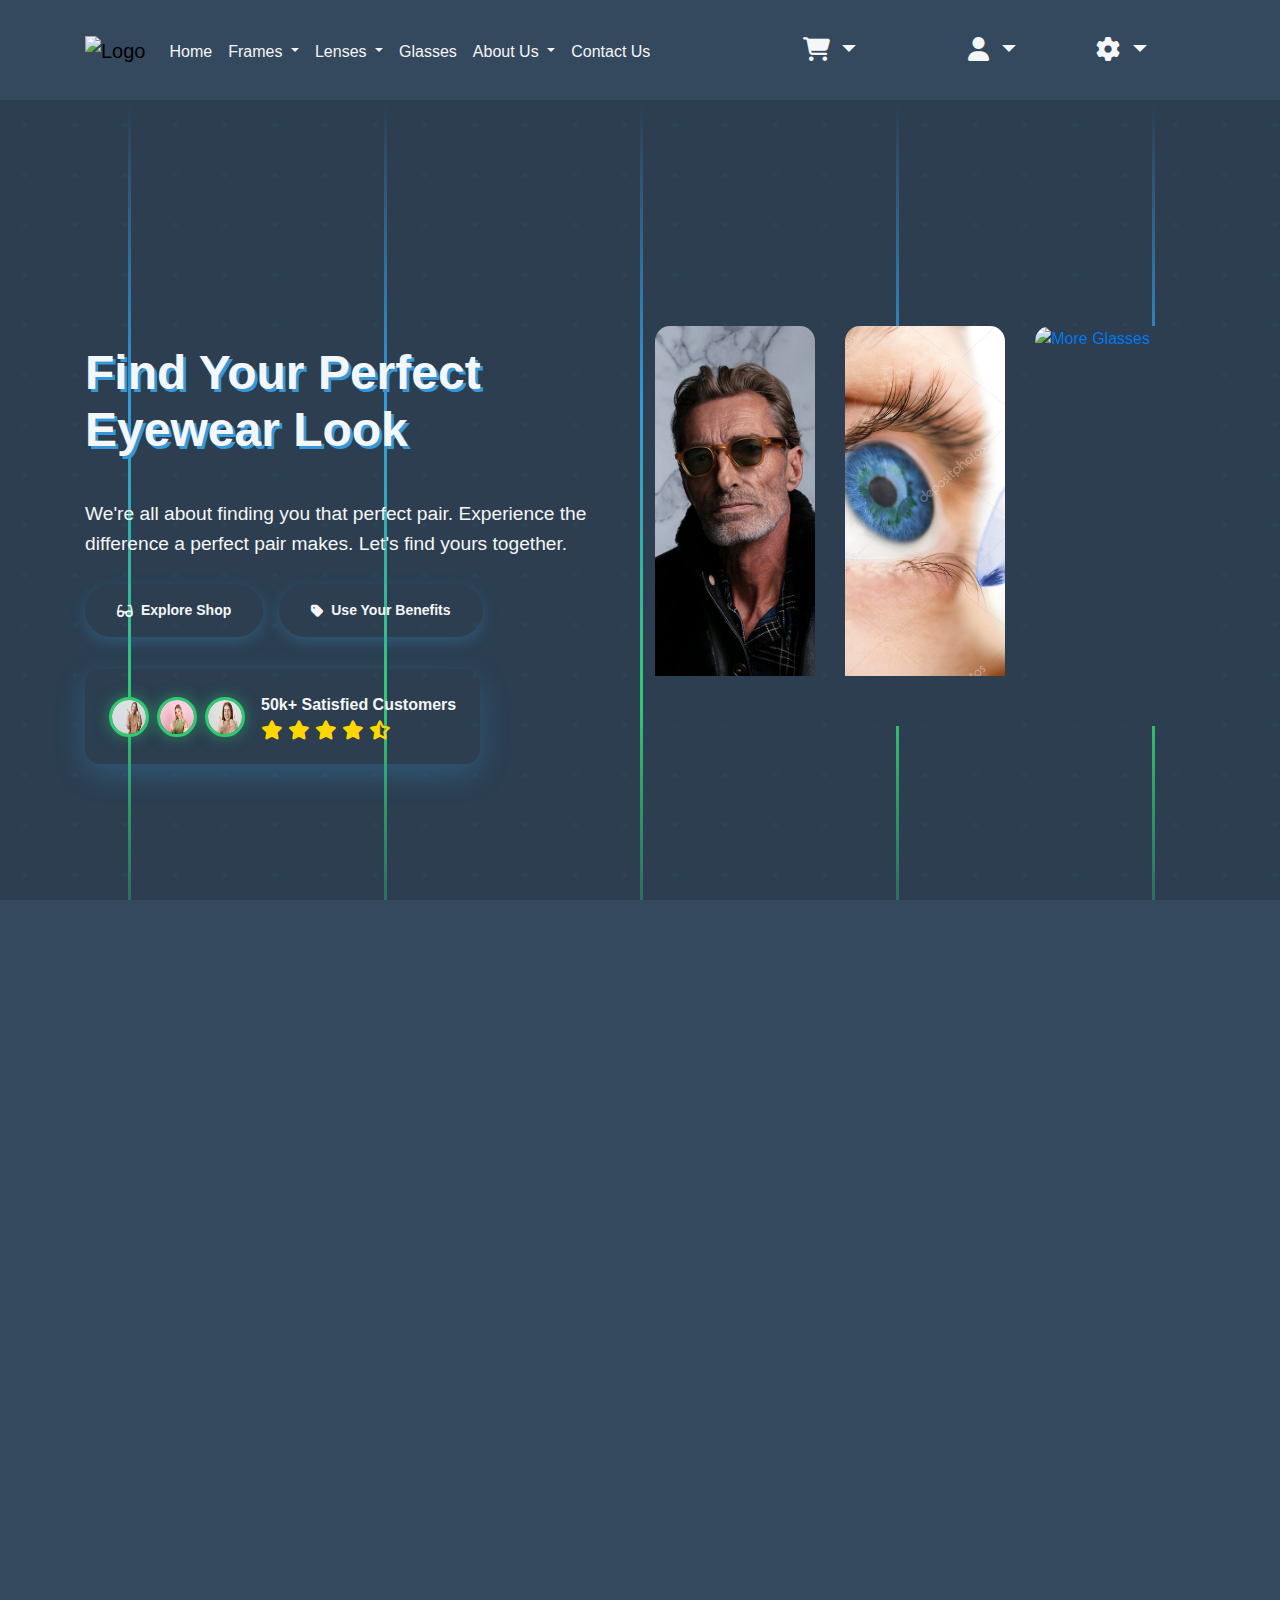
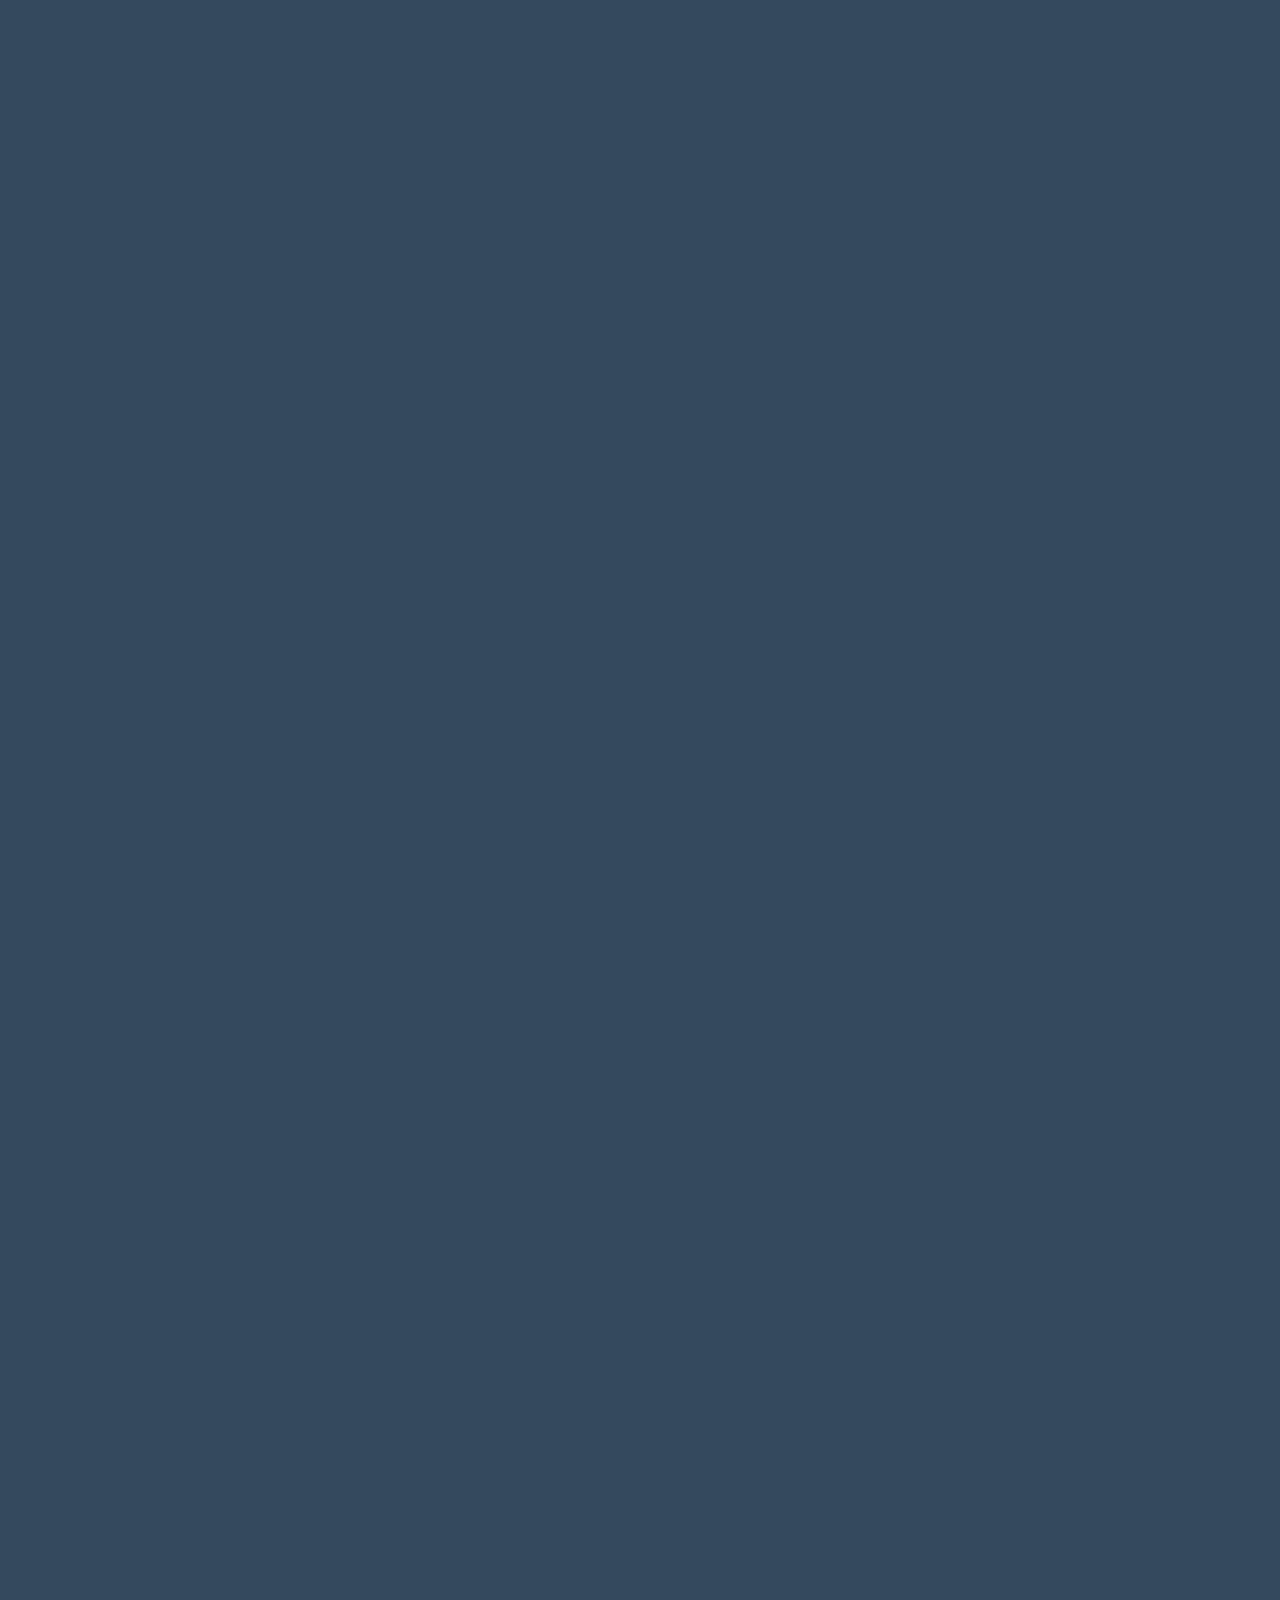
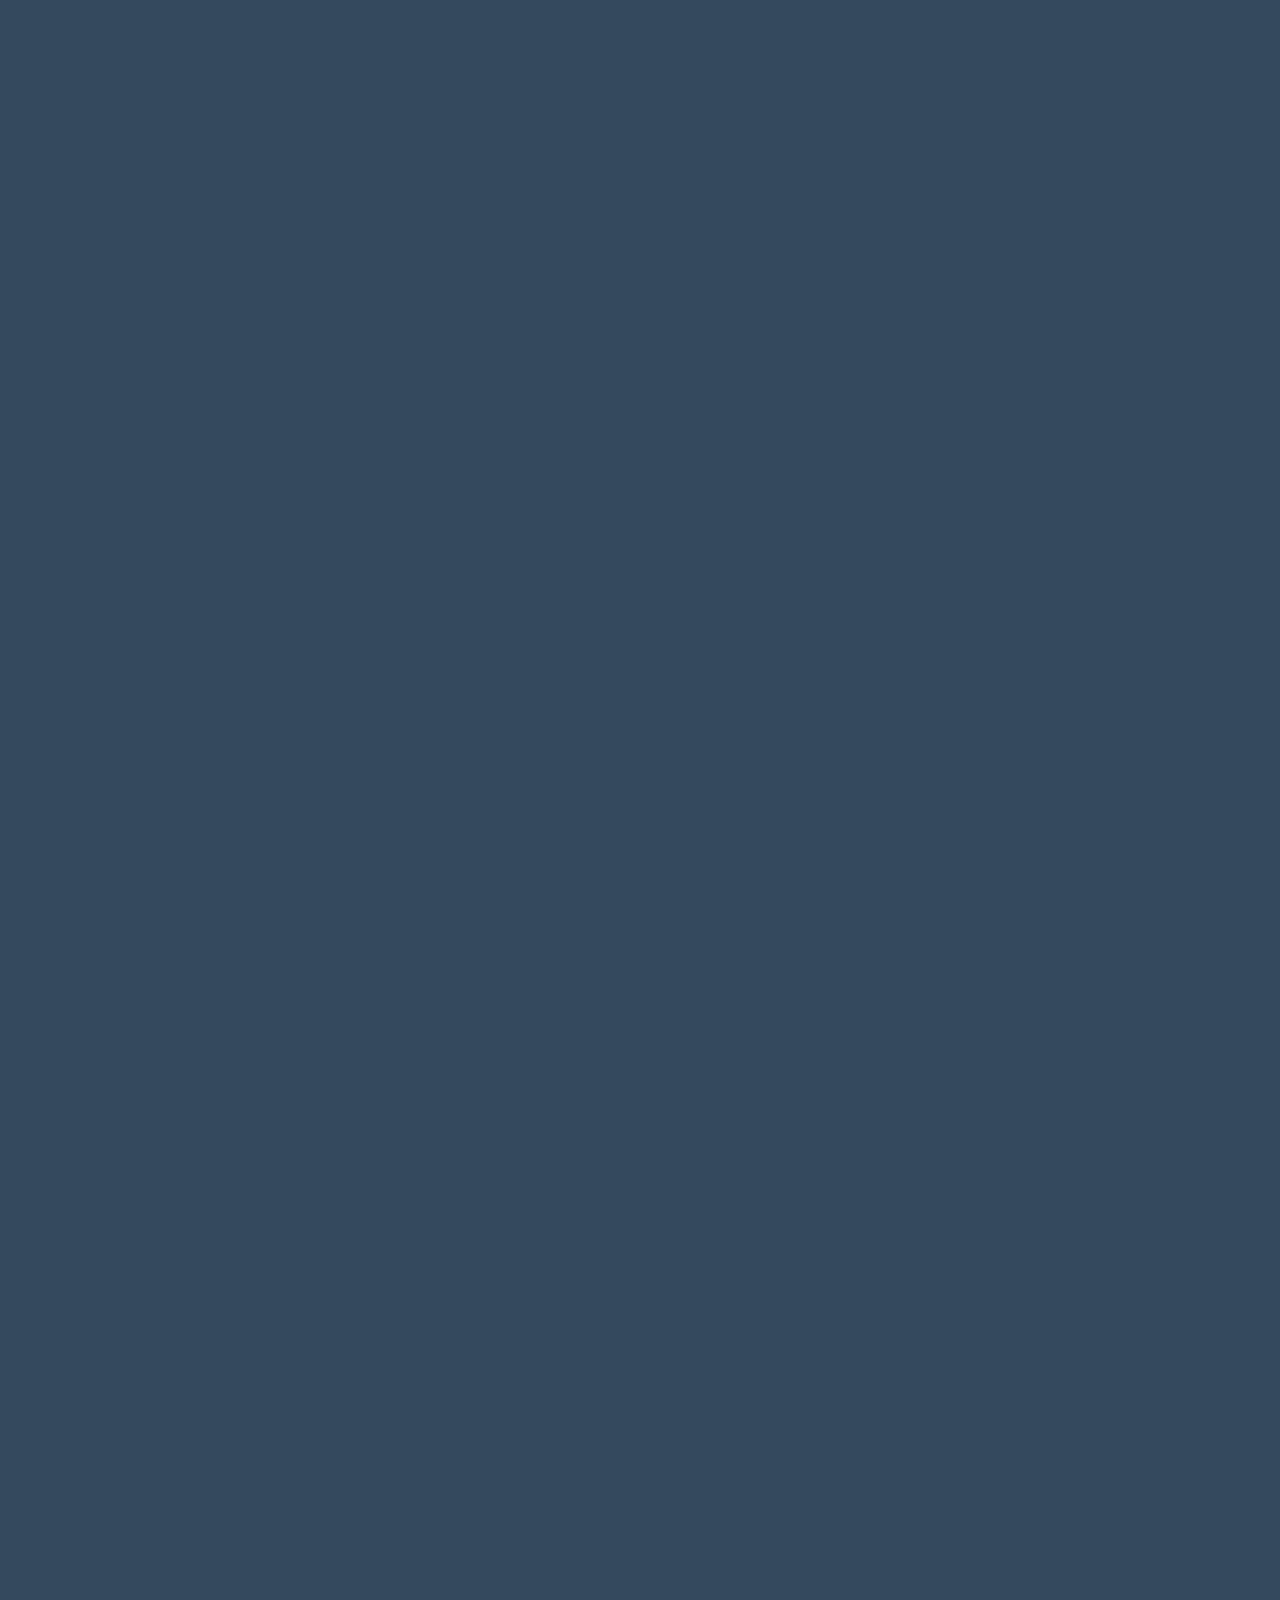
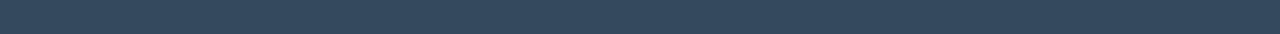
==== HTML/index.html @ aa6a9bc0 "done" ====
<!DOCTYPE html>
<html lang="en">
<head>
    <meta charset="UTF-8">
    <meta name="viewport" content="width=device-width, initial-scale=1.0">
    <title>EyeSonic</title>
    <link rel="shortcut icon" href="/../images/logo2.png" type="image/x-icon">
    <link rel="stylesheet" href="https://cdn.jsdelivr.net/npm/bootstrap@5.3.3/dist/css/bootstrap.min.css">
    <link rel="stylesheet" href="https://cdnjs.cloudflare.com/ajax/libs/font-awesome/6.7.2/css/all.min.css">
    <link rel="stylesheet" href="https://cdn.jsdelivr.net/npm/bootstrap@4.6.2/dist/css/bootstrap.min.css">
   <link rel="stylesheet" href="https://cdn.jsdelivr.net/npm/locomotive-scroll@3.5.4/dist/locomotive-scroll.css">
    <link rel="stylesheet" href="../css/style.css">
</head>
<body>
    <div id="main">
    <nav class="navbar navbar-expand-lg" id="hero">
        <div class="container">
            <button class="navbar-toggler" type="button" data-bs-toggle="collapse" data-bs-target="#navbarSupportedContent" aria-controls="navbarSupportedContent" aria-expanded="false" aria-label="Toggle navigation">
                <span class="navbar-toggler-icon"></span>
            </button>
            <div class="collapse navbar-collapse" id="navbarSupportedContent">
                <a class="navbar-brand" href="#"><img src="../images/Brand-Logos/logo2.png" width="100px" height="60px" alt="Logo"></a>
                <ul class="navbar-nav me-auto mb-2 mb-lg-0">
                    <li class="nav-item">
                        <a class="nav-link" href="#hero">Home</a>
                    </li>
                    <li class="nav-item dropdown">
                      <a class="nav-link dropdown-toggle" href="#Frames" role="button" aria-expanded="false">
                        Frames
                      </a>
                      <ul class="dropdown-menu">
                          <li><a class="dropdown-item" href="#Frames" id="f1">MOSCOT</a></li>
                          <li><a class="dropdown-item" href="#Frames" id="f2">Barton Perreira</a></li>
                          <li><a class="dropdown-item" href="#Frames" id="f3">Jacques Marie Mage</a></li>
                          <li><a class="dropdown-item" href="#Frames" id="f4">RAY BAN</a></li>
                      </ul>
                  </li>
                    <li class="nav-item dropdown">
                        <a class="nav-link dropdown-toggle" href="#Lenses" role="button" aria-expanded="false">
                          Lenses
                        </a>
                        <ul class="dropdown-menu">
                            <li><a class="dropdown-item" href="#Lenses" id="l1">Menicon</a></li>
                            <li><a class="dropdown-item" href="#Lenses" id="l2">FreshLook</a></li>
                            <li><a class="dropdown-item" href="#Lenses" id="l3">BellaLens</a></li>
                            <li><a class="dropdown-item" href="#Lenses" id="l4">ACUVUE</a></li>
                        </ul>
                    </li>
                    <li class="nav-item">
                        <a class="nav-link" href="#Glasses">Glasses</a>
                    </li>
                    <li class="nav-item dropdown">
                        <a class="nav-link dropdown-toggle" href="#about-section" role="button" aria-expanded="false">
                            About Us
                        </a>
                        <ul class="dropdown-menu">
                            <li><a class="dropdown-item" href="#contact-section">Location</a></li>
                            <li><hr class="dropdown-divider"></li>
                            <li><a class="dropdown-item" href="#Glasses">Store</a></li>
                        </ul>
                    </li>
                    <li class="nav-item">
                        <a class="nav-link" href="#contact-section">Contact Us</a>
                    </li>
                </ul>
                <ul class="list-unstyled d-flex ms-auto me-2">
                    <li class="nav-item dropdown icon mx-4 mt-3">
                        <a class="nav-link dropdown-toggle" href="#" role="button" data-bs-toggle="dropdown" aria-expanded="false">
                            <span class="numbertext"></span>
                            <i class="fa-solid fa-cart-shopping"></i>
                        </a>
                        <ul class="dropdown-menu" id="cart">
                            <div class="row text-center top-text"><div class="col-1 extraclass"></div><button class="col-5 btn" id="Cartselectbtn">CART</button><button class="col-5 btn" id="listselectbtn">WISHLIST</button><div class="col-1 extraclass"></div>
                            <div id="carthide">
                                <p class="text-center text-muted fst-italic pt-5" id="default-cart">No Items In Cart</p>
                                <li class="list-group-item" id="patanhiyekiohai">
                                    <a class="dropdown-item text-dark d-flex align-items-center justify-content-between" href="#">
                                        <p>Img</p>
                                        <p>Name</p>
                                        <p>Qty</p>
                                    </a>
                                </li>
                                <li class="list-group-item" id="moscotcart1">
                                    <a class="dropdown-item text-dark d-flex align-items-center justify-content-between" href="#">
                                        <img src="../images/MOSCOT/bjorn-color-pine-pos-2_1800x.webp" class="resoo">
                                        <span class="px-3">BJORN</span>
                                        <span id="mqty1"></span>
                                    </a>
                                </li>
                                <li class="list-group-item" id="moscotcart2">
                                    <a class="dropdown-item text-dark d-flex align-items-center justify-content-between" href="#">
                                        <img src="../images/MOSCOT/dahven-color-olive-brown-pos-2_1800x.webp" class="resoo">
                                            <span class="px-3">DAHVEN</span>
                                            <span id="mqty2"></span>
                                    </a>
                                </li>                                
                                <li class="list-group-item" id="moscotcart3">
                                    <a class="dropdown-item text-dark d-flex align-items-center justify-content-between" href="#">
                                        <img src="../Images/MOSCOT/bjorn-color-pine-pos-2_1800x.webp" class="resoo">
                                        <span class="px-3">LEMTOSH</span>
                                        <span id="mqty3"></span>
                                    </a>
                                </li>
                                <li class="list-group-item" id="moscotcart4">
                                    <a class="dropdown-item text-dark d-flex align-items-center justify-content-between" href="#">
                                        <img src="../images/MOSCOT/shtarker-color-gold-pos-2_f9e71f38-10dd-4eb8-8e8f-c1ea09af3b53_1800x.webp" class="resoo">
                                        <span class="px-3">SHTARKER</span>
                                        <span id="mqty4"></span>
                                    </a>
                                </li>
                                <li class="list-group-item" id="moscotcart5">
                                    <a class="dropdown-item text-dark d-flex align-items-center justify-content-between" href="#">
                                        <img src="../images/MOSCOT/gafilta-color-antique-gold-pos-2_1800x.webp" class="resoo">
                                        <span class="px-3">GAFILTA</span>
                                        <span id="mqty5"></span>
                                    </a>
                                </li>
                                <li class="list-group-item" id="moscotcart6">
                                    <a class="dropdown-item text-dark d-flex align-items-center justify-content-between" href="#">
                                        <img src="../images/MOSCOT/Dolt.webp" class="resoo">
                                        <span class="px-3">DOLT</span>
                                        <span id="mqty6"></span>
                                    </a>
                                </li>
                                <li class="list-group-item" id="bartoncart1">
                                    <a class="dropdown-item text-dark d-flex align-items-center justify-content-between" href="#">
                                        <img src="../images/Barton Perreira/BADE5103_BaderGarnetGradient_RoseGold_Front_1800x.webp" class="resoo">
                                        <span class="px-3">BADER</span>
                                        <span id="btqty1"></span>
                                    </a>
                                </li>
                                <li class="list-group-item" id="bartoncart2">
                                    <a class="dropdown-item text-dark d-flex align-items-center justify-content-between" href="#">
                                        <img src="../images/Barton Perreira/ELVG4903K_Elvgren_Brushed_Silver_Brushed_Gold_FRONT_1800x.webp" class="resoo">
                                        <span class="px-3">ELVGREN</span>
                                        <span id="btqty2"></span>
                                    </a>
                                </li>
                                <li class="list-group-item" id="bartoncart3">
                                    <a class="dropdown-item text-dark d-flex align-items-center justify-content-between" href="#">
                                        <img src="../images/Barton Perreira/JAVE5605_JavelinBlackSatin_Gold_Front_1800x.webp" class="resoo">
                                        <span class="px-3">JAVELIN</span>
                                        <span id="btqty3"></span>
                                    </a>
                                </li>
                                <li class="list-group-item" id="bartoncart4">
                                    <a class="dropdown-item text-dark d-flex align-items-center justify-content-between" href="#">
                                        <img src="../images/Barton Perreira/TRAS5901_Trask_Black_Satin_FRONT_1800x.webp" class="resoo">
                                        <span class="px-3">TRASK</span>
                                        <span id="btqty4"></span>
                                    </a>
                                </li>
                                <li class="list-group-item" id="bartoncart5">
                                    <a class="dropdown-item text-dark d-flex align-items-center justify-content-between" href="#">
                                        <img src="../images/Barton Perreira/BANK5003_Banks_50_Matte_Dusk_FRONT_400x.webp" class="resoo">
                                        <span class="px-3">BANKS</span>
                                        <span id="btqty5"></span>
                                    </a>
                                </li>
                                <li class="list-group-item" id="bartoncart6">
                                    <a class="dropdown-item text-dark d-flex align-items-center justify-content-between" href="#">
                                        <img src="../images/Barton Perreira/stax.webp" class="resoo">
                                        <span class="px-3">STAX</span>
                                        <span id="btqty6"></span>
                                    </a>
                                </li>
                                <li class="list-group-item" id="jacquescart1">
                                    <a class="dropdown-item text-dark d-flex align-items-center justify-content-between" href="#">
                                        <img src="../images/Jacques Marie Mage/Baudelaire2_Knox_RX_Front_ha9hz1.webp" class="resoo">
                                        <span class="px-3">BAUDELAIRE</span>
                                        <span id="jqty1"></span>
                                    </a>
                                </li>
                                <li class="list-group-item" id="jacquescart2">
                                    <a class="dropdown-item text-dark d-flex align-items-center justify-content-between" href="#">
                                        <img src="../images/Jacques Marie Mage/rawlins.jpg" class="resoo">
                                        <span class="px-3">RAWLINS</span>
                                        <span id="jqty2"></span>
                                    </a>
                                </li>
                                <li class="list-group-item" id="jacquescart3">
                                    <a class="dropdown-item text-dark d-flex align-items-center justify-content-between" href="#">
                                        <img src="../images/Jacques Marie Mage/holden2.jpg" class="resoo">
                                        <span class="px-3">HOLDEN</span>
                                        <span id="jqty3"></span>
                                    </a>
                                </li>
                                <li class="list-group-item" id="jacquescart4">
                                    <a class="dropdown-item text-dark d-flex align-items-center justify-content-between" href="#">
                                        <img src="../images/Jacques Marie Mage/hollywood2.jpg" class="resoo">
                                        <span class="px-3">HOLLYWOOD</span>
                                        <span id="jqty4"></span>
                                    </a>
                                </li>
                                <li class="list-group-item" id="jacquescart5">
                                    <a class="dropdown-item text-dark d-flex align-items-center justify-content-between" href="#">
                                        <img src="../images/Jacques Marie Mage/molino.jpg" class="resoo">
                                        <span class="px-3">MOLINO</span>
                                        <span id="jqty5"></span>
                                    </a>
                                </li>
                                <li class="list-group-item" id="jacquescart6">
                                    <a class="dropdown-item text-dark d-flex align-items-center justify-content-between" href="#">
                                        <img src="../images/Jacques Marie Mage/Zephirin.webp" class="resoo">
                                        <span class="px-3">ZEPHIRIN</span>
                                        <span id="jqty6"></span>
                                    </a>
                                </li>
                                <li class="list-group-item" id="raybancart1">
                                    <a class="dropdown-item text-dark d-flex align-items-center justify-content-between" href="#">
                                        <img src="../images/RAYBAN/leonard.avif" class="resoo">
                                        <span class="px-3">LEONARD</span>
                                        <span id="rqty1"></span>
                                    </a>
                                </li>
                                <li class="list-group-item" id="raybancart2">
                                    <a class="dropdown-item text-dark d-flex align-items-center justify-content-between" href="#">
                                        <img src="../images/RAYBAN/wayfers.avif" class="resoo">
                                        <span class="px-3">WAYFARER</span>
                                        <span id="rqty2"></span>
                                    </a>
                                </li>
                                <li class="list-group-item" id="raybancart3">
                                    <a class="dropdown-item text-dark d-flex align-items-center justify-content-between" href="#">
                                        <img src="../images/RAYBAN/clubmaster.avif" class="resoo">
                                        <span class="px-3">CLUBMASTER</span>
                                        <span id="rqty3"></span>
                                    </a>
                                </li>
                                <li class="list-group-item" id="raybancart4">
                                    <a class="dropdown-item text-dark d-flex align-items-center justify-content-between" href="#">
                                        <img src="../images/RAYBAN/rob.avif" class="resoo">
                                        <span class="px-3">ROB</span>
                                        <span id="rqty4"></span>
                                    </a>
                                </li>
                                <li class="list-group-item" id="raybancart5">
                                    <a class="dropdown-item text-dark d-flex align-items-center justify-content-between" href="#">
                                        <img src="../images/RAYBAN/0RY9594V_2.avif" class="resoo">
                                        <span class="px-3">RB9594V</span>
                                        <span id="rqty5"></span>
                                    </a>
                                </li>
                                <li class="list-group-item" id="raybancart6">
                                    <a class="dropdown-item text-dark d-flex align-items-center justify-content-between" href="#">
                                        <img src="../images/RAYBAN/hawkeye.avif" class="resoo">
                                        <span class="px-3">HAWKEYE</span>
                                        <span id="rqty6"></span>
                                    </a>
                                </li>
                                <li class="list-group-item" id="meniconcart1">
                                    <a class="dropdown-item text-dark d-flex align-items-center justify-content-between" href="#">
                                        <img src="../images/MENICON/caffe1.webp" class="resoo">
                                        <span class="px-3">Caffe Eye
                                        </span>
                                        <span id="mnqty1"></span>
                                    </a>
                                </li>
                                <li class="list-group-item" id="meniconcart2">
                                    <a class="dropdown-item text-dark d-flex align-items-center justify-content-between" href="#">
                                        <img src="../images/MENICON/download.jfif" class="resoo">
                                        <span class="px-3">Natural Blue
                                        </span>
                                        <span id="mnqty2"></span>
                                    </a>
                                </li>
                                <li class="list-group-item" id="meniconcart3">
                                    <a class="dropdown-item text-dark d-flex align-items-center justify-content-between" href="#">
                                        <img src="../images/MENICON/macro-pupil-retina-human-eye-eyeball-female-eyes-long-eyelashes-close-up-macro-human-eye-closeup-blue-human-eye-human-321039189.webp" class="resoo">
                                        <span class="px-3">ColorGlends
                                        </span>
                                        <span id="mnqty3"></span>
                                    </a>
                                </li>
                                <li class="list-group-item" id="meniconcart4">
                                    <a class="dropdown-item text-dark d-flex align-items-center justify-content-between" href="#">
                                        <img src="../images/MENICON/istockphoto-179209374-612x612.jpg" class="resoo">
                                        <span class="px-3">Mosaic</span>
                                        <span id="mnqty4"></span>
                                    </a>
                                </li>
                                <li class="list-group-item" id="meniconcart5">
                                    <a class="dropdown-item text-dark d-flex align-items-center justify-content-between" href="#">
                                        <img src="../images/MENICON/photo-1494869042583-f6c911f04b4c.jfif" class="resoo">
                                        <span class="px-3">1 DAY MOIST
                                        </span>
                                        <span id="mnqty5"></span>
                                    </a>
                                </li>
                                <li class="list-group-item" id="meniconcart6">
                                    <a class="dropdown-item text-dark d-flex align-items-center justify-content-between" href="#">
                                        <img src="../images/MENICON/6.jpg" class="resoo">
                                        <span class="px-3">Glow Radiant
                                        </span>
                                        <span id="mnqty6"></span>
                                    </a>
                                </li>
                                <li class="list-group-item" id="FreshLookcart1">
                                    <a class="dropdown-item text-dark d-flex align-items-center justify-content-between" href="#">
                                        <img src="../images/FRESHLOOK/1.jpeg" alt="Brand 3" class="resoo">
                                        <span class="px-3">Cedar</span>
                                        <span id="fqty1"></span>
                                    </a>
                                </li>
                                <li class="list-group-item" id="FreshLookcart2">
                                    <a class="dropdown-item text-dark d-flex align-items-center justify-content-between" href="#">
                                        <img src="../images/FRESHLOOK/2.jpeg" class="resoo">
                                        <span class="px-3">Pine</span>
                                        <span id="fqty2"></span>
                                    </a>
                                </li>
                                <li class="list-group-item" id="FreshLookcart3">
                                    <a class="dropdown-item text-dark d-flex align-items-center justify-content-between" href="#">
                                        <img src="../images/FRESHLOOK/3.jpg" class="resoo">
                                        <span class="px-3">Wood Stone
                                        </span>
                                        <span id="fqty3"></span>
                                    </a>
                                </li>
                                <li class="list-group-item" id="FreshLookcart4">
                                    <a class="dropdown-item text-dark d-flex align-items-center justify-content-between" href="#">
                                        <img src="../images/FRESHLOOK/images (1).jfif" class="resoo">
                                        <span class="px-3">Colorblends</span>
                                        <span id="fqty4"></span>
                                    </a>
                                </li>
                                <li class="list-group-item" id="FreshLookcart5">
                                    <a class="dropdown-item text-dark d-flex align-items-center justify-content-between" href="#">
                                        <img src="../images/FRESHLOOK/images (2).jfif" class="resoo">
                                        <span class="px-3">Air Optix
                                        </span>
                                        <span id="fqty5"></span>
                                    </a>
                                </li>
                                <li class="list-group-item" id="FreshLookcart6">
                                    <a class="dropdown-item text-dark d-flex align-items-center justify-content-between" href="#">
                                        <img src="../images/FRESHLOOK/images (3).jfif" class="resoo">
                                        <span class="px-3">Innovative</span>
                                        <span id="fqty6"></span>
                                    </a>
                                </li>
                                <li class="list-group-item" id="Bellalenscart1">
                                    <a class="dropdown-item text-dark d-flex align-items-center justify-content-between" href="#">
                                        <img src="../images/BellaLens/Almond.jpg" class="resoo">
                                        <span class="px-3">Almond Gray</span>
                                        <span id="blqty1"></span>
                                    </a>
                                </li>
                                <li class="list-group-item" id="Bellalenscart2">
                                    <a class="dropdown-item text-dark d-flex align-items-center justify-content-between" href="#">
                                        <img src="../images/BellaLens/green.jpg" class="resoo">
                                        <span class="px-3">Gray Green</span>
                                        <span id="blqty2"></span>
                                    </a>
                                </li>
                                <li class="list-group-item" id="Bellalenscart3">
                                    <a class="dropdown-item text-dark d-flex align-items-center justify-content-between" href="#">
                                        <img src="../images/BellaLens/blue.jpg" class="resoo">
                                        <span class="px-3">Pacific Blue</span>
                                        <span id="blqty3"></span>
                                    </a>
                                </li>
                                <li class="list-group-item" id="Bellalenscart4">
                                    <a class="dropdown-item text-dark d-flex align-items-center justify-content-between" href="#">
                                        <img src="../images/BellaLens/gray.jpg" class="resoo">
                                        <span class="px-3">Glitter Gray</span>
                                        <span id="blqty4"></span>
                                    </a>
                                </li>
                                <li class="list-group-item" id="Bellalenscart5">
                                    <a class="dropdown-item text-dark d-flex align-items-center justify-content-between" href="#">
                                        <img src="../images/BellaLens/cara.jpg" class="resoo">
                                        <span class="px-3">Caribbean Green</span>
                                        <span id="blqty5"></span>
                                    </a>
                                </li>
                                <li class="list-group-item" id="Bellalenscart6">
                                    <a class="dropdown-item text-dark d-flex align-items-center justify-content-between" href="#">
                                        <img src="../images/BellaLens/brown.jpg" class="resoo">
                                        <span class="px-3">Brown Shadow</span>
                                        <span id="blqty6"></span>
                                    </a>
                                </li>
                                <li class="list-group-item" id="Acuvuecart1">
                                    <a class="dropdown-item text-dark d-flex align-items-center justify-content-between" href="#">
                                        <img src="../images/Acuvue/1.webp" class="resoo">
                                        <span class="px-3">Fresh Lilac</span>
                                        <span id="aqty1"></span>
                                    </a>
                                </li>
                                <li class="list-group-item" id="Acuvuecart2">
                                    <a class="dropdown-item text-dark d-flex align-items-center justify-content-between" href="#">
                                        <img src="../images/Acuvue/Acuvue-1Day-New-Define-Fresh-Blue-CUE (1).jpg" class="resoo">
                                        <span class="px-3">1-DAY</span>
                                        <span id="aqty2"></span>
                                    </a>
                                </li>
                                <li class="list-group-item" id="Acuvuecart3">
                                    <a class="dropdown-item text-dark d-flex align-items-center justify-content-between" href="#">
                                        <img src="../images/Acuvue/Amelie-Grey-CUE-2.webp" class="resoo">
                                        <span class="px-3">Amelie Earl</span>
                                        <span id="aqty3"></span>
                                    </a>
                                </li>
                                <li class="list-group-item" id="Acuvuecart4">
                                    <a class="dropdown-item text-dark d-flex align-items-center justify-content-between" href="#">
                                        <img src="../images/Acuvue/Acuvue-1Day-New-Define-Fresh-Green-_KR_-CUE.jpg" class="resoo">
                                        <span class="px-3">Acuvue Green</span>
                                        <span id="aqty4"></span>
                                    </a>
                                </li>
                                <li class="list-group-item" id="Acuvuecart5">
                                    <a class="dropdown-item text-dark d-flex align-items-center justify-content-between" href="#">
                                        <img src="../images/Acuvue/Acuvue-1Day-New-Define-Fresh-Greyzel-_KR_-CUE.jpg" class="resoo">
                                        <span class="px-3">Acuvue Greyzel</span>
                                        <span id="aqty5"></span>
                                    </a>
                                </li>
                                <li class="list-group-item" id="Acuvuecart6">
                                    <a class="dropdown-item text-dark d-flex align-items-center justify-content-between" href="#">
                                        <img src="../images/Acuvue/Acuvue-Define-Vivid-Choco-_30-Pcs_-CUE_f3e39494-cc09-4367-bb08-fca8f263ec88.jpg" class="resoo">
                                        <span class="px-3">Vivid Choco</span>
                                        <span id="aqty6"></span>
                                    </a>
                                </li>
                                <div class="row">
                                    <form id="total-checkout">
                                        <p>Payment Options</p>
                                        <div class="col-1"></div>
                                        <input type="radio" class="col-2" name="A" id="Cash" selected>
                                        <label for="Cash" class="col-3">Cash</label>
                                        <input type="radio" class="col-2" name="A" id="Card">
                                        <label for="Card" class="col-3">Card</label>
                                        <div class="col-1"></div>
                                        <div class="col-1"></div>
                                        <button type="button" class="btn btn-primary" data-bs-toggle="modal" id="Checkoutbtn" data-bs-target="#checkoutModal">Checkout</button>
                                        <p class="col-5" id="total-text">Total: <span id="total-value"></span></p>
                                        <div class="col-1"></div>
                                    </form>
                                </div>                                    

                            </div>
                            <div id="listhide">
                                <p class="text-center text-muted fst-italic pt-5" id="default-list">No Items In List</p>
                                <h3 class="text-center fst-italic" id="moscotlist1">BJORN</h3>
                                <h3 class="text-center fst-italic" id="moscotlist2">DAHVEN</h3>
                                <h3 class="text-center fst-italic" id="moscotlist3">LEMTOSH</h3>
                                <h3 class="text-center fst-italic" id="moscotlist4">SHTARKER</h3>
                                <h3 class="text-center fst-italic" id="moscotlist5">GAFILTA</h3>
                                <h3 class="text-center fst-italic" id="moscotlist6">DOLT</h3>
                                <h3 class="text-center fst-italic" id="bartonlist1">BADER</h3>
                                <h3 class="text-center fst-italic" id="bartonlist2">ELVGREN</h3>
                                <h3 class="text-center fst-italic" id="bartonlist3">JAVELIN</h3>
                                <h3 class="text-center fst-italic" id="bartonlist4">TRASK</h3>
                                <h3 class="text-center fst-italic" id="bartonlist5">BANKS</h3>
                                <h3 class="text-center fst-italic" id="bartonlist6">STAX</h3>
                                <h3 class="text-center fst-italic" id="jacqueslist1">BAUDELAIRE</h3>
                                <h3 class="text-center fst-italic" id="jacqueslist2">RAWLINS</h3>
                                <h3 class="text-center fst-italic" id="jacqueslist3">HOLDEN</h3>
                                <h3 class="text-center fst-italic" id="jacqueslist4">HOLLYWOOD</h3>
                                <h3 class="text-center fst-italic" id="jacqueslist5">MOLINO</h3>
                                <h3 class="text-center fst-italic" id="jacqueslist6">ZEPHIRIN</h3>
                                <h3 class="text-center fst-italic" id="raybanlist1">LEONARD</h3>
                                <h3 class="text-center fst-italic" id="raybanlist2">WAYFARER</h3>
                                <h3 class="text-center fst-italic" id="raybanlist3">CLUBMASTER</h3>
                                <h3 class="text-center fst-italic" id="raybanlist4">ROB</h3>
                                <h3 class="text-center fst-italic" id="raybanlist5">RB9594V</h3>
                                <h3 class="text-center fst-italic" id="raybanlist6">HAWKEYE</h3>
                                <h3 class="text-center fst-italic" id="meniconlist1">Caffe Eye</h3>
                                <h3 class="text-center fst-italic" id="meniconlist2">Natural Blue</h3>
                                <h3 class="text-center fst-italic" id="meniconlist3">ColorGlends</h3>
                                <h3 class="text-center fst-italic" id="meniconlist4">Mosaic</h3>
                                <h3 class="text-center fst-italic" id="meniconlist5">1 DAY MOIST</h3>
                                <h3 class="text-center fst-italic" id="meniconlist6">Glow Radiant</h3>
                                <h3 class="text-center fst-italic" id="FreshLooklist1">Cedar</h3>
                                <h3 class="text-center fst-italic" id="FreshLooklist2">Pine</h3>
                                <h3 class="text-center fst-italic" id="FreshLooklist3">Wood Stone</h3>
                                <h3 class="text-center fst-italic" id="FreshLooklist4">Colorblends</h3>
                                <h3 class="text-center fst-italic" id="FreshLooklist5">Air Optix</h3>
                                <h3 class="text-center fst-italic" id="FreshLooklist6">Innovative</h3>
                                <h3 class="text-center fst-italic" id="bellalenslist1">Almond Gray</h3>
                                <h3 class="text-center fst-italic" id="bellalenslist2">Gray Green</h3>
                                <h3 class="text-center fst-italic" id="bellalenslist3">Pacific Blue</h3>
                                <h3 class="text-center fst-italic" id="bellalenslist4">Glitter Gray</h3>
                                <h3 class="text-center fst-italic" id="bellalenslist5">Caribbean Green</h3>
                                <h3 class="text-center fst-italic" id="bellalenslist6">Brown Shadow</h3>
                                <h3 class="text-center fst-italic" id="acuvuelist1">Fresh Lilac</h3>
                                <h3 class="text-center fst-italic" id="acuvuelist2">1-DAY</h3>
                                <h3 class="text-center fst-italic" id="acuvuelist3">Amelie Earl</h3>
                                <h3 class="text-center fst-italic" id="acuvuelist4">Acuvue Green</h3>
                                <h3 class="text-center fst-italic" id="acuvuelist5">Acuvue Greyzel</h3>
                                <h3 class="text-center fst-italic" id="acuvuelist6">Vivid Choco</h3>
                                <li class="list-group-item" id="CLEARBTN"><button type="button" class="btn btn-primary">CLEAR</button></li>
                            </div>
                        </ul>
                    </li>
                    <li class="nav-item">
                        <a class="nav-link mt-4 text-uppercase text-info fst-italic" id="Username" href="#"></a>
                    </li>
                    <li class="nav-item dropdown icon mx-4 mt-3">
                        <a class="nav-link dropdown-toggle" href="#" role="button" data-bs-toggle="dropdown" aria-expanded="false">
                            <i class="fa-solid fa-user"></i>
                        </a>
                        <ul class="dropdown-menu">
                            <li><a class="dropdown-item text-dark" href="Login.html" id="LogInB">Log In</a></li>
                            <li><hr class="dropdown-divider" id="dd"></li>
                            <li><a class="dropdown-item text-dark" href="#" id="LogOutB">Delete</a></li>
                        </ul>
                    </li>
                    <li class="nav-item dropdown icon mx-4 mt-3">
                        <a class="nav-link dropdown-toggle" href="#" role="button" data-bs-toggle="dropdown" aria-expanded="false">
                            <i class="fa-solid fa-gear"></i>
                        </a>
                        <ul class="dropdown-menu">
                            <li>
                                <div class="d-flex justify-content-around">
                                    <div class="theme-text">Dark Theme</div>
                                    <div class="theme-toggle">
                                        <input type="checkbox" id="themeSwitch">
                                        <label for="themeSwitch"></label>
                                    </div>
                                </div>
                            </li>
                        </ul>
                    </li>
                </ul>
            </div>
        </div>
    </nav>
    <div class="modal fade" id="checkoutModal" tabindex="-1" aria-labelledby="checkoutModalLabel" aria-hidden="true">
        <div class="modal-dialog">
          <div class="modal-content">
            <div class="modal-header">
              <h5 class="modal-title" id="checkoutModalLabel">Are you sure?</h5>
              <button type="button" class="btn-close" data-bs-dismiss="modal" aria-label="Close"></button>
            </div>
            <div class="modal-body">
              Do you really want to proceed with the checkout?
            </div>
            <div class="modal-footer row">
                <div class="col-1"></div>
                <button type="button" class="col-3 btn" style="background-color: Green;" id="confirmCheckout">Yes</button>
                <button type="button" class="col-3 btn" style="background-color: red;" data-bs-dismiss="modal">No</button>
                <div class="col-1"></div>
            </div>
          </div>
        </div>
      </div>
      <div id="scroll  data-scroll-container">
        <section class="hero-section">
            <div class="dna-bg">
                <div class="dna-strand"></div>
                <div class="dna-strand"></div>
                <div class="dna-strand"></div>
                <div class="dna-strand"></div>
                <div class="dna-strand"></div>
            </div>

            <div class="container">
                <div class="row align-items-center">
                    <div class="col-lg-6 mb-5 mb-lg-0">
                        <div class="glitch-wrapper">
                            <h1 class="hero-title glitch-text">Find Your Perfect Eyewear Look</h1>
                        </div>
                        <p class="lead mb-4">We're all about finding you that perfect pair. Experience the difference a
                            perfect
                            pair makes. Let's find yours together.</p>

                        <div class="d-flex gap-3 flex-wrap">
                            <a href="#dash">
                                <button class="btn btn-custom">
                                    <i class="fas fa-glasses me-2"></i>Explore Shop
                                </button>
                            </a>
                            <a href="#dash1">
                                <button class="btn btn-custom1">
                                    <i class="fas fa-tag me-2"></i>Use Your Benefits
                                </button>
                            </a>
                        </div>

                        <div class="ratings-box d-inline-flex align-items-center ">
                            <div class="me-3 d-flex">
                                <img src="../Images/CUSTOMERS REVIEWs/portrait-fair-haired-beautiful-female-woman-with-broad-smile-thumbs-up_176420-14970.avif"
                                    alt="User" class="rounded-circle me-2 ">
                                <img src="../Images/CUSTOMERS REVIEWs/pretty-european-woman-casual-sweater-pink-wall_343596-5835.avif"
                                    alt="User" class="rounded-circle me-2 ">
                                <img src="../Images/CUSTOMERS REVIEWs/satisfied-cute-redhead-girl-thumbs-up-approval-like-idea_176420-19224.avif"
                                    alt="User" class="rounded-circle ">
                            </div>
                            <div>
                                <div class="fw-bold mb-1 ">50k+ Satisfied Customers</div>
                                <div class="stars">
                                    <i class="fas fa-star"></i>
                                    <i class="fas fa-star"></i>
                                    <i class="fas fa-star"></i>
                                    <i class="fas fa-star"></i>
                                    <i class="fas fa-star-half-alt"></i>
                                </div>
                            </div>
                        </div>
                    </div>
                    <div class="col-lg-6">
                        <div class="row g-4 justify-content-center">
                            <div class="col-md-4">
                                <div class="product-card1">
                                    <div class="product-img-wrapper1">
                                        <a href="#dash"><img src="../Images/413db2ee459293593f2247e569d45ab4.jpg"
                                                alt="Frames"></a>
                                    </div>
                                    <h5 class="text-center py-3 mb-0">FRAMES</h5>
                                </div>
                            </div>

                            <div class="col-md-4">
                                <div class="product-card1">
                                    <div class="product-img-wrapper1">
                                        <a href="#dash"><img src="../Images/LANDING PAGE IMAGES/Image2.jpg"
                                                alt="Lenses"></a>
                                    </div>
                                    <h5 class="text-center py-3 mb-0">CONTACT LENSES</h5>
                                </div>
                            </div>

                            <div class="col-md-4">
                                <div class="product-card1">
                                    <div class="product-img-wrapper1">
                                        <a href="#dash"><img
                                                src="https://encrypted-tbn0.gstatic.com/images?q=tbn:ANd9GcQR3dh6HNjRQjs0VPa2V-cBnDp1Fv6EGOSCRUqUsdNX2IdSUh7PROQS_B7lxbO5gcPSybE&usqp=CAU"
                                                alt="More Glasses"></a>
                                    </div>
                                    <h5 class="text-center py-3 mb-0">SUNGLASSES</h5>
                                </div>
                            </div>
                        </div>
                    </div>

                </div>
            </div>
    </div>
        <div class="bottom-box" id="btbox">
            <span>This product has been added to<br> your cart successfully.
            <a href="#hero" id="gtcart">Cart</a>Click Here</span>
            <button class="close-btn" id="crosbtn">&times;</button>        
        </div>
        <div class="bottom-box" id="lbtbox">
            <span>This product has been added to your<br> wishlist  successfully.
            <a href="#hero" id="gtlist">List</a></span>
            <button class="close-btn" id="crossbtn">&times;</button>        
        </div>   
        <div class="green-box" id="gbtbox">
            <span>Proceeding with checkout...</span>
            <button class="close-btn" id="crosssbtn">&times;</button>        
        </div>    
    </section>
    <section class="brand-cards">
        <div class="container text-center">
            <h2>More Glasses</h2>
            <div class="row mt-4">
                <div class="col-12 col-sm-6 col-md-4 mb-4 productnumber1">
                    <p class="framdesc-hover text-uppercase text-light">A frame is a supporting structure that holds or encloses an object, often enhancing its stability and appearance.</p>
                    <div class="product-card h-100 card-effect" id="Frames">
                        <div class="product-image-container">
                            <img src="../Images/Bogle_2A.webp" alt="Brand 1" class="product-card-img-top">
                        </div>
                        <div class="product-card-body">
                            <h5 class="product-card-title">Frames</h5>
                            <a href="#" id="Frame" class="product-btn">More</a>
                        </div>
                    </div>
                </div>
                <div class="col-12 col-sm-6 col-md-4 mb-4 productnumber2">
                    <p class="lensdesc-hover text-uppercase text-light">A contact lens frame refers to the curved design that supports and shapes the lens, ensuring a comfortable fit on the eye.</p>
                    <div class="product-card h-100 card-effect" id="Lenses">
                        <div class="product-image-container">
                            <img src="../images/MORE GLASSES/contact-lens.jpg" alt="Brand 2" class="product-card-img-top">
                        </div>
                        <div class="product-card-body">
                            <h5 class="product-card-title">Contact Lenses</h5>
                            <a href="#" id="Lense" class="product-btn">More</a>
                        </div>
                    </div>
                </div>
                <div class="col-12 col-sm-6 col-md-4 mb-4 productnumber3">
                    <p class="glassdesc-hover text-uppercase text-light">A sunglasses frame holds tinted lenses, offering protection from sunlight while ensuring comfort and style.</p>
                    <div class="product-card h-100 card-effect" id="Glasses">
                        <div class="product-image-container">
                            <img src="../images/MORE GLASSES/SUNGLASSES.jpg" alt="Brand 3" class="product-card-img-top">
                        </div>
                        <div class="product-card-body">
                            <h5 class="product-card-title">Sunglasses</h5>
                            <a href="#" id="Glass" class="product-btn">More</a>
                        </div>
                    </div>
                </div>
            </div>
            <div class="container-fluid">
              <div class="Glasses-Container bg-body-secondary card p-4 brandsinfo" id="brandsinfo">
                <div class="container text-center">
                    <h2>Explore Our Brands</h2>
                    <div class="row mt-4">
                        <div class="col-12 col-sm-3 col-md-3 mb-4">
                            <div class="card h-100 card-effect">
                                <div class="image-container">
                                    <img src="../images/Brand-Logos/moscot.gif" alt="Brand 1" class="card-img-top">
                                </div>
                                <div class="card-body">
                                    <h5 class="card-title">MOSCOT</h5>
                                    <p class="card-text">Stylish and durable eyewear for every occasion.</p>
                                    <a href="#moscot" class="btn btn-primary" id="Moscot-brand">More Info</a>
                                </div>
                            </div>
                        </div>
                        <div class="col-12 col-sm-3 col-md-3 mb-4">
                            <div class="card h-100 card-effect">
                                <div class="image-container">
                                    <img src="../images/Brand-Logos/bartonp_1.gif" alt="Brand 2" class="card-img-top">
                                </div>
                                <div class="card-body">
                                    <h5 class="card-title">Barton Perreira</h5>
                                    <p class="card-text">Experience unmatched comfort and elegance.</p>
                                    <a href="#barton" class="btn btn-primary" id="Barton-brand">More Info</a>
                                </div>
                            </div>
                        </div>
                        <div class="col-12 col-sm-3 col-md-3 mb-4">
                            <div class="card h-100 card-effect">
                                <div class="image-container">
                                    <img src="../images/Brand-Logos/jacques.gif" alt="Brand 3" class="card-img-top">
                                </div>
                                <div class="card-body">
                                    <h5 class="card-title">Jacques Marie Mage</h5>
                                    <p class="card-text">Sophisticated designs for the modern individual.</p>
                                    <a href="#jacques" class="btn btn-primary" id="Jacques-brand">More Info</a>
                                </div>
                            </div>
                        </div>
                        <div class="col-12 col-sm-3 col-md-3 mb-4">
                            <div class="card h-100 card-effect">
                                <div class="image-container">
                                    <img src="../images/Brand-Logos/ray-ban-logo-2.gif" alt="Brand 4" class="card-img-top">
                                </div>
                                <div class="card-body">
                                    <h5 class="card-title">RAY BAN</h5>
                                    <p class="card-text">A premium brand for ultimate style.</p>
                                    <a href="#rayban" class="btn btn-primary" id="RAY-brand">More Info</a>
                                </div>
                            </div>
                        </div>
                    </div>
                </div>
              </div>
              <div class="Glasses-Container bg-body-secondary card p-4 brandsinfo" id="brandsinfo1">
                <div class="container text-center">
                    <h2>Explore Our Brands</h2>
                    <div class="row mt-4">
                        <div class="col-12 col-sm-3 col-md-3 mb-4">
                            <div class="card h-100 card-effect">
                                <div class="image-container">
                                    <img src="../images/Brand-Logos/menicon.gif" alt="Brand 1" class="card-img-top">
                                </div>
                                <div class="card-body">
                                    <h5 class="card-title">Menicon</h5>
                                    <p class="card-text">Menicon is the only manufacturer in the world that is dedicated to all areas of contact lenses-related business</p>
                                    <a href="#menicon" class="btn btn-primary" id="Menicon-brand">More Info</a>
                                </div>
                            </div>
                        </div>
                        <div class="col-12 col-sm-3 col-md-3 mb-4">
                            <div class="card h-100 card-effect">
                                <div class="image-container">
                                    <img src="../images/Brand-Logos/freshlook.gif" alt="Brand 2" class="card-img-top">
                                </div>
                                <div class="card-body">
                                    <h5 class="card-title">FreshLook</h5>
                                    <p class="card-text">FreshLook One-Day colored contact lenses by Alcon</p>
                                    <a href="#freshlook" class="btn btn-primary" id="FreshLook-brand">More Info</a>
                                </div>
                            </div>
                        </div>
                        <div class="col-12 col-sm-3 col-md-3 mb-4">
                            <div class="card h-100 card-effect">
                                <div class="image-container">
                                    <img src="../images/Brand-Logos/bellalens.gif" alt="Brand 3" class="card-img-top">
                                </div>
                                <div class="card-body">
                                    <h5 class="card-title">BellaLens</h5>
                                    <p class="card-text">From regular and thin Lens Signature lenses to our top line of Premium Glass lenses by BellaLens®</p>
                                    <a href="#bellalens" class="btn btn-primary" id="Persol-brand">More Info</a>
                                </div>
                            </div>
                        </div>
                        <div class="col-12 col-sm-3 col-md-3 mb-4">
                            <div class="card h-100 card-effect">
                                <div class="image-container">
                                    <img src="../images/Brand-Logos/acuvue.gif" alt="Brand 4" class="card-img-top">
                                </div>
                                <div class="card-body">
                                    <h5 class="card-title">ACUVUE</h5>
                                    <p class="card-text">Designed to help with today's digitally intense lifestyle</p>
                                    <a href="#acuvue" class="btn btn-primary" id="ACUVUE-brand">More Info</a>
                                </div>
                            </div>
                        </div>
                    </div>
                </div>
              </div>
            </div>
    </section><hr>
    <section>
        <div class="container text-center brands-products-container">
            <h2>Our products</h2>
            <div class="row">
                <div class="col-12 col-sm-6 col-md-4 mb-4 Moscot" id="moscot">
                        <div class="card h-100 card-effect">
                            <div class="image-container">
                                <img src="../images/MOSCOT/bjorn-color-pine-pos-2_1800x.webp"
                                    class="image old card-img-top" alt="Brand 1" />
                                <img src="../images/MOSCOT/bjorn2.webp" class="image new card-img-top" alt="Brand 1"/>
                            </div>
                            <div class="card-body">
                                <div class="row align-items-center">
                                    <div class="col-3"></div>
                                    <h5 class="card-title col-6 text-center">BJORN</h5>
                                    <a href="#" class="col-3 d-flex justify-content-end">
                                        <img class="fav-icons-for-products" src="../images/fav-icons/moscot.avif"
                                            alt="Brand Icon" />
                                    </a>
                                </div>
                                <p class="card-price card-title">$330</p>
                                <div class="button-group d-flex justify-content-between">
                                    <a href="#" class="btn heart" id="listmoscot1">
                                        <i class="fa-regular fa-heart"></i>
                                    </a>
                                    <button type="button" class="btn Read-more-btn" data-toggle="modal"
                                        data-target="#exampleModal" id="Moscot1">
                                        Read More
                                    </button>
                                    <a href="#" class="btn buy-now-btn" id="bnmoscot1">Buy Now</a>
                                </div>
                            </div>
                        </div>
                    </div>
                    <div class="col-12 col-sm-6 col-md-4 mb-4 Moscot">
                        <div class="card h-100 card-effect">
                            <div class="image-container">
                                <img src="../images/MOSCOT/dahven-color-olive-brown-pos-2_1800x.webp" alt="Dahven Frame"
                                    class="image old card-img-top">
                                <img src="../images/MOSCOT/dahven2.webp" alt="Dahven Frame - Alternative View"
                                    class="image new card-img-top">
                            </div>
                            <div class="card-body">
                                <div class="row align-items-center">
                                    <div class="col-3"></div>
                                    <h5 class="card-title col-6 text-center">DAHVEN</h5>
                                    <a href="#" class="col-3 text-end">
                                        <img src="../images/fav-icons/moscot.avif" alt="MOSCOT Logo"
                                            class="fav-icons-for-products">
                                    </a>
                                </div>
                                <p class="card-title card-price ">$360</p>
                                <div class="d-flex justify-content-between">
                                    <a href="#" class="btn heart" id="listmoscot2"><i class="fa-regular fa-heart"></i></a>
                                    <button type="button" class="btn Read-more-btn" data-toggle="modal"
                                        data-target="#exampleModal" id="Moscot2">Read More</button>
                                    <a href="#" class="btn buy-now-btn" id="bnmoscot2">Buy Now</a>
                                </div>
                            </div>
                        </div>
                    </div>
                    <div class="col-12 col-sm-6 col-md-4 mb-4 Moscot">
                        <div class="card h-100 card-effect">
                            <div class="image-container">
                                <img src="../images/MOSCOT/lemttse_2__UPDATEDALLIGNEDVERSION__1_1_1800x.webp"
                                    alt="Lemtosh Frame" class="image old card-img-top">
                                <img src="../images/MOSCOT/lemtosh2.webp" alt="Lemtosh Frame - Alternative View"
                                    class="image new card-img-top">
                            </div>
                            <div class="card-body">
                                <div class="row align-items-center">
                                    <div class="col-3"></div>
                                    <h5 class="card-title col-6 text-center">LEMTOSH</h5>
                                    <a href="#" class="col-3 text-end">
                                        <img src="../images/fav-icons/moscot.avif" alt="MOSCOT Logo"
                                            class="fav-icons-for-products">
                                    </a>
                                </div>
                                <p class="card-title card-price">$55,000</p>
                                <div class="d-flex justify-content-between">
                                    <a href="#" class="btn heart" id="listmoscot3"><i class="fa-regular fa-heart"></i></a>
                                    <button type="button" class="btn Read-more-btn" data-toggle="modal"
                                        data-target="#exampleModal" id="Moscot3">Read More</button>
                                    <a href="#" class="btn buy-now-btn" id="bnmoscot3">Buy Now</a>
                                </div>
                            </div>
                        </div>
                    </div>
                    <div class="col-12 col-sm-6 col-md-4 mb-4 Moscot">
                        <div class="card h-100 card-effect">
                            <div class="image-container">
                                <img src="../images/MOSCOT/shtarker-color-gold-pos-2_f9e71f38-10dd-4eb8-8e8f-c1ea09af3b53_1800x.webp"
                                    alt="Shtarker Frame" class="image old card-img-top">
                                <img src="../images/MOSCOT/shtarker2.webp" alt="Shtarker Frame - Alternative View"
                                    class="image new card-img-top">
                            </div>
                            <div class="card-body">
                                <div class="row align-items-center">
                                    <div class="col-3"></div>
                                    <h5 class="card-title col-6 text-center">SHTARKER</h5>
                                    <a href="#" class="col-3 text-end">
                                        <img src="../images/fav-icons/moscot.avif" alt="MOSCOT Logo"
                                            class="fav-icons-for-products">
                                    </a>
                                </div>
                                <p class="card-title card-price">$6,750</p>
                                <div class="d-flex justify-content-between">
                                    <a href="#" class="btn heart" id="listmoscot4"><i class="fa-regular fa-heart"></i></a>
                                    <button type="button" class="btn Read-more-btn" data-toggle="modal"
                                        data-target="#exampleModal" id="Moscot4">Read More</button>
                                    <a href="#" class="btn buy-now-btn" id="bnmoscot4">Buy Now</a>
                                </div>
                            </div>
                        </div>
                    </div>
                    <div class="col-12 col-sm-6 col-md-4 mb-4 Moscot">
                        <div class="card h-100 card-effect">
                            <div class="image-container">
                                <img src="../images/MOSCOT/gafilta-color-antique-gold-pos-2_1800x.webp" alt="Gafilta Frame"
                                    class="image old card-img-top">
                                <img src="../images/MOSCOT/gafilta 2.webp" alt="Gafilta Frame - Alternative View"
                                    class="image new card-img-top">
                            </div>
                            <div class="card-body">
                                <div class="row align-items-center">
                                    <div class="col-3"></div>
                                    <h5 class="card-title col-6 text-center">GAFILTA</h5>
                                    <a href="#" class="col-3 text-end">
                                        <img src="../images/fav-icons/moscot.avif" alt="MOSCOT Logo"
                                            class="fav-icons-for-products">
                                    </a>
                                </div>
                                <p class="card-title card-price">$325.00</p>
                                <div class="d-flex justify-content-between">
                                    <a href="#" class="btn heart" id="listmoscot5"><i class="fa-regular fa-heart"></i></a>
                                    <button type="button" class="btn Read-more-btn" data-toggle="modal"
                                        data-target="#exampleModal" id="Moscot5">Read More</button>
                                    <a href="#" class="btn buy-now-btn" id="bnmoscot5">Buy Now</a>
                                </div>
                            </div>
                        </div>
                    </div>
                    <div class="col-12 col-sm-6 col-md-4 mb-4 Moscot">
                        <div class="card h-100 card-effect">
                            <div class="image-container">
                                <img src="../images/MOSCOT/Dolt.webp" alt="Dolt Frame" class="image old card-img-top">
                                <img src="../images/MOSCOT/dolt2.webp" alt="Dolt Frame - Alternative View"
                                    class="image new card-img-top">
                            </div>
                            <div class="card-body">
                                <div class="row align-items-center">
                                    <div class="col-3"></div>
                                    <h5 class="card-title col-6 text-center">DOLT</h5>
                                    <a href="#" class="col-3 text-end">
                                        <img src="../images/fav-icons/moscot.avif" alt="MOSCOT Logo"
                                            class="fav-icons-for-products">
                                    </a>
                                </div>
                                <p class="card-title card-price">$97,000</p>
                                <div class="d-flex justify-content-between">
                                    <a href="#" class="btn heart" id="listmoscot6"><i class="fa-regular fa-heart"></i></a>
                                    <button type="button" class="btn Read-more-btn" data-toggle="modal"
                                        data-target="#exampleModal" id="Moscot6">Read More</button>
                                    <a href="#" class="btn buy-now-btn" id="bnmoscot6">Buy Now</a>
                                </div>
                            </div>
                        </div>
                    </div>

                    <div class="row">
                        <div class="col-12 col-sm-6 col-md-4 mb-4 Barton" id="barton">
                            <div class="card h-100 card-effect">
                                <div class="image-container">
                                    <img src="../images/Barton Perreira/BADE5103_BaderGarnetGradient_RoseGold_Front_1800x.webp"
                                        alt="Bader Frame" class="image old card-img-top">
                                    <img src="../images/Barton Perreira/bader 2.webp" alt="Bader Frame - Alternative View"
                                        class="image new card-img-top" style="transform: rotateY(180deg);">
                                </div>
                                <div class="card-body">
                                    <div class="row align-items-center">
                                        <div class="col-3"></div>
                                        <h5 class="card-title col-6 text-center">BADER</h5>
                                        <a href="#" class="col-3 text-end">
                                            <img src="../images/fav-icons/barton p.webp" alt="Barton Perreira Logo"
                                                class="fav-icons-for-products">
                                        </a>
                                    </div>
                                    <p class="card-title card-price">$685.00</p>
                                    <div class="d-flex justify-content-between">
                                        <a href="#" class="btn heart" id="listbarton1"><i class="fa-regular fa-heart"></i></a>
                                        <button type="button" class="btn Read-more-btn" data-toggle="modal"
                                            data-target="#exampleModal" id="Barton1">Read More</button>
                                        <a href="#" class="btn buy-now-btn" id="bnbarton1">Buy Now</a>
                                    </div>
                                </div>
                            </div>
                        </div>
                        <div class="col-12 col-sm-6 col-md-4 mb-4 Barton">
                            <div class="card h-100 card-effect">
                                <div class="image-container">
                                    <img src="../images/Barton Perreira/ELVG4903K_Elvgren_Brushed_Silver_Brushed_Gold_FRONT_1800x.webp"
                                        alt="Elvgren Frame" class="image old card-img-top">
                                    <img src="../images/Barton Perreira/ELVGREN 2.webp"
                                        alt="Elvgren Frame - Alternative View" class="image new card-img-top"
                                        style="transform: rotateY(180deg);">
                                </div>
                                <div class="card-body">
                                    <div class="row align-items-center">
                                        <div class="col-3"></div>
                                        <h5 class="card-title col-6 text-center">ELVGREN</h5>
                                        <a href="#" class="col-3 text-end">
                                            <img src="../images/fav-icons/barton p.webp" alt="Barton Perreira Logo"
                                                class="fav-icons-for-products">
                                        </a>
                                    </div>
                                    <p class="card-title card-price">$685.00</p>
                                    <div class="d-flex justify-content-between">
                                        <a href="#" class="btn heart" id="listbarton2"><i class="fa-regular fa-heart"></i></a>
                                        <button type="button" class="btn Read-more-btn" data-toggle="modal"
                                            data-target="#exampleModal" id="Barton2">Read More</button>
                                        <a href="#" class="btn buy-now-btn" id="bnbarton2">Buy Now</a>
                                    </div>
                                </div>
                            </div>
                        </div>
                        <div class="col-12 col-sm-6 col-md-4 mb-4 Barton">
                            <div class="card h-100 card-effect">
                                <div class="image-container">
                                    <img src="../images/Barton Perreira/JAVE5605_JavelinBlackSatin_Gold_Front_1800x.webp"
                                        alt="Javelin Frame" class="image old card-img-top">
                                    <img src="../images/Barton Perreira/JAVELIN 2.webp"
                                        alt="Javelin Frame - Alternative View" class="image new card-img-top"
                                        style="transform: rotateY(180deg);">
                                </div>
                                <div class="card-body">
                                    <div class="row align-items-center">
                                        <div class="col-3"></div>
                                        <h5 class="card-title col-6 text-center">JAVELIN</h5>
                                        <a href="#" class="col-3 text-end">
                                            <img src="../images/fav-icons/barton p.webp" alt="Barton Perreira Logo"
                                                class="fav-icons-for-products">
                                        </a>
                                    </div>
                                    <p class="card-title card-price">$490.00</p>
                                    <div class="d-flex justify-content-between">
                                        <a href="#" class="btn heart" id="listbarton3"><i class="fa-regular fa-heart"></i></a>
                                        <button type="button" class="btn Read-more-btn" data-toggle="modal"
                                            data-target="#exampleModal" id="Barton3">Read More</button>
                                        <a href="#" class="btn buy-now-btn" id="bnbarton3">Buy Now</a>
                                    </div>
                                </div>
                            </div>
                        </div>
                        <div class="col-12 col-sm-6 col-md-4 mb-4 Barton">
                            <div class="card h-100 card-effect">
                                <div class="image-container">
                                    <img src="../images/Barton Perreira/TRAS5901_Trask_Black_Satin_FRONT_1800x.webp"
                                        alt="Trask Frame" class="image old card-img-top">
                                    <img src="../images/Barton Perreira/TRASK 2.webp" alt="Trask Frame - Alternative View"
                                        class="image new card-img-top" style="transform: rotateY(180deg);">
                                </div>
                                <div class="card-body">
                                    <div class="row align-items-center">
                                        <div class="col-3"></div>
                                        <h5 class="card-title col-6 text-center">TRASK</h5>
                                        <a href="#" class="col-3 text-end">
                                            <img src="../images/fav-icons/barton p.webp" alt="Barton Perreira Logo"
                                                class="fav-icons-for-products">
                                        </a>
                                    </div>
                                    <p class="card-title card-price">$630.00</p>
                                    <div class="d-flex justify-content-between">
                                        <a href="#" class="btn heart" id="listbarton4"><i class="fa-regular fa-heart"></i></a>
                                        <button type="button" class="btn Read-more-btn" data-toggle="modal"
                                            data-target="#exampleModal" id="Barton4">Read More</button>
                                        <a href="#" class="btn buy-now-btn" id="bnbarton4">Buy Now</a>
                                    </div>
                                </div>
                            </div>
                        </div>
                        <div class="col-12 col-sm-6 col-md-4 mb-4 Barton">
                            <div class="card h-100 card-effect">
                                <div class="image-container">
                                    <img src="../images/Barton Perreira/BANK5003_Banks_50_Matte_Dusk_FRONT_400x.webp"
                                        alt="Banks Frame" class="image old card-img-top">
                                    <img src="../images/Barton Perreira/BANKS 2.webp" alt="Banks Frame - Alternative View"
                                        class="image new card-img-top" style="transform: rotateY(180deg);">
                                </div>
                                <div class="card-body">
                                    <div class="row align-items-center">
                                        <div class="col-3"></div>
                                        <h5 class="card-title col-6 text-center">BANKS</h5>
                                        <a href="#" class="col-3 text-end">
                                            <img src="../images/fav-icons/barton p.webp" alt="Barton Perreira Logo"
                                                class="fav-icons-for-products">
                                        </a>
                                    </div>
                                    <p class="card-title card-price">$490.00</p>
                                    <div class="d-flex justify-content-between">
                                        <a href="#" class="btn heart" id="listbarton5"><i class="fa-regular fa-heart"></i></a>
                                        <button type="button" class="btn Read-more-btn" data-toggle="modal"
                                            data-target="#exampleModal" id="Barton5">Read More</button>
                                        <a href="#" class="btn buy-now-btn" id="bnbarton5">Buy Now</a>
                                    </div>
                                </div>
                            </div>
                        </div>
                        <div class="col-12 col-sm-6 col-md-4 mb-4 Barton">
                            <div class="card h-100 card-effect">
                                <div class="image-container">
                                    <img src="../images/Barton Perreira/stax.webp" alt="Stax Frame"
                                        class="image old card-img-top">
                                    <img src="../images/Barton Perreira/STAX 2.webp" alt="Stax Frame - Alternative View"
                                        class="image new card-img-top" style="transform: rotateY(180deg);">
                                </div>
                                <div class="card-body">
                                    <div class="row align-items-center">
                                        <div class="col-3"></div>
                                        <h5 class="card-title col-6 text-center">STAX</h5>
                                        <a href="#" class="col-3 text-end">
                                            <img src="../images/fav-icons/barton p.webp" alt="Barton Perreira Logo"
                                                class="fav-icons-for-products">
                                        </a>
                                    </div>
                                    <p class="card-title card-price">$505.00</p>
                                    <div class="d-flex justify-content-between">
                                        <a href="#" class="btn heart" id="listbarton6"><i class="fa-regular fa-heart"></i></a>
                                        <button type="button" class="btn Read-more-btn" data-toggle="modal"
                                            data-target="#exampleModal" id="Barton6">Read More</button>
                                        <a href="#" class="btn buy-now-btn" id="bnbarton6">Buy Now</a>
                                    </div>
                                </div>
                            </div>
                        </div>
                    </div>

                    <div class="row">
                        <div class="col-12 col-sm-6 col-md-4 mb-4 jacques" id="jacques">
                            <div class="card h-100 card-effect">
                                <div class="image-container">
                                    <img src="../images/Jacques Marie Mage/Baudelaire2_Knox_RX_Front_ha9hz1.webp"
                                        alt="Baudelaire Front" class="card-img-top image old">
                                    <img src="../images/Jacques Marie Mage/Baudelaire2.jpg" alt="Baudelaire New"
                                        class="card-img-top image new">
                                </div>
                                <div class="card-body">
                                    <div class="row align-items-center">
                                        <div class="col-3"></div>
                                        <h5 class="card-title col-6 text-center">BAUDELAIRE</h5>
                                        <a href="#" class="col-3 text-end">
                                            <img class="fav-icons-for-products"
                                                src="../images/fav-icons/jacques marie mage.svg" alt="Brand Icon">
                                        </a>
                                    </div>
                                    <p class="card-title card-price">$505</p>
                                    <div class="d-flex justify-content-between">
                                        <a href="#" class="btn heart" id="listjacques1"><i class="fa-regular fa-heart"></i></a>
                                        <button type="button" class="btn Read-more-btn" data-toggle="modal"
                                            data-target="#exampleModal" id="jacques1">Read More</button>
                                        <a href="#" class="btn buy-now-btn" id="bnjacques1">Buy Now</a>
                                    </div>
                                </div>
                            </div>
                        </div>
                        <div class="col-12 col-sm-6 col-md-4 mb-4 jacques RAWLINS">
                            <div class="card h-100 card-effect">
                                <div class="image-container">
                                    <img src="../images/Jacques Marie Mage/Rawlins.webp" alt="Rawlins Front"
                                        class="card-img-top image old">
                                    <img src="../images/Jacques Marie Mage/rawlins 2.jpg" alt="Rawlins New"
                                        class="card-img-top image new">
                                </div>
                                <div class="card-body">
                                    <div class="row align-items-center">
                                        <div class="col-3"></div>
                                        <h5 class="card-title col-6 text-center">RAWLINS</h5>
                                        <a href="#" class="col-3 text-end">
                                            <img class="fav-icons-for-products"
                                                src="../images/fav-icons/jacques marie mage.svg" alt="Brand Icon">
                                        </a>
                                    </div>
                                    <p class="card-title card-price">$705</p>
                                    <div class="d-flex justify-content-between">
                                        <a href="#" class="btn heart" id="listjacques2"><i class="fa-regular fa-heart"></i></a>
                                        <button type="button" class="btn Read-more-btn" data-toggle="modal"
                                            data-target="#exampleModal" id="jacques2">Read More</button>
                                        <a href="#" class="btn buy-now-btn" id="bnjacques2">Buy Now</a>
                                    </div>
                                </div>
                            </div>
                        </div>
                        <div class="col-12 col-sm-6 col-md-4 mb-4 jacques">
                            <div class="card h-100 card-effect">
                                <div class="image-container">
                                    <img src="../images/Jacques Marie Mage/Holden_Agar_RX_Front_Cropped_5377x3585_fcvjlu.webp"
                                        alt="Holden Front" class="card-img-top image old">
                                    <img src="../images/Jacques Marie Mage/holden2.jpg" alt="Holden New"
                                        class="card-img-top image new">
                                </div>
                                <div class="card-body">
                                    <div class="row align-items-center">
                                        <div class="col-3"></div>
                                        <h5 class="card-title col-6 text-center">HOLDEN</h5>
                                        <a href="#" class="col-3 text-end">
                                            <img class="fav-icons-for-products"
                                                src="../images/fav-icons/jacques marie mage.svg" alt="Brand Icon">
                                        </a>
                                    </div>
                                    <p class="card-title text-center card-price">$599</p>
                                    <div class="d-flex justify-content-between">
                                        <a href="#" class="btn heart" id="listjacques3"><i class="fa-regular fa-heart"></i></a>
                                        <button type="button" class="btn Read-more-btn" data-toggle="modal"
                                            data-target="#exampleModal" id="jacques3">Read More</button>
                                        <a href="#" class="btn buy-now-btn" id="bnjacques3">Buy Now</a>
                                    </div>
                                </div>
                            </div>
                        </div>
                        <div class="col-12 col-sm-6 col-md-4 mb-4 jacques">
                            <div class="card h-100 card-effect">
                                <div class="image-container">
                                    <img src="../images/Jacques Marie Mage/Hollywood_Blonde_Front_Cropped_5377x3585_9b0b8568-0ae4-45d3-815c-6cfc3bb5c585.webp"
                                        alt="Hollywood Front" class="card-img-top image old">
                                    <img src="../images/Jacques Marie Mage/hollywood2.jpg" alt="Hollywood New"
                                        class="card-img-top image new">
                                </div>
                                <div class="card-body">
                                    <div class="row align-items-center">
                                        <div class="col-3"></div>
                                        <h5 class="card-title col-6 text-center">HOLLYWOOD</h5>
                                        <a href="#" class="col-3 text-center">
                                            <img class="fav-icons-for-products"
                                                src="../images/fav-icons/jacques marie mage.svg" alt="Brand Icon">
                                        </a>
                                    </div>
                                    <p class="card-title text-center card-price">$411</p>
                                    <div class="d-flex justify-content-between">
                                        <a href="#" class="btn heart" id="listjacques4"><i class="fa-regular fa-heart"></i></a>
                                        <button type="button" class="btn Read-more-btn" data-toggle="modal"
                                            data-target="#exampleModal" id="jacques4">Read More</button>
                                        <a href="#" class="btn buy-now-btn" id="bnjacques4">Buy Now</a>
                                    </div>
                                </div>
                            </div>
                        </div>
                        <div class="col-12 col-sm-6 col-md-4 mb-4 jacques MOLINO">
                            <div class="card h-100 card-effect">
                                <div class="image-container">
                                    <img src="../images/Jacques Marie Mage/molinoo.webp" alt="Molino Front"
                                        class="card-img-top image old">
                                    <img src="../images/Jacques Marie Mage/molino2.jpg" alt="Molino New"
                                        class="card-img-top image new">
                                </div>
                                <div class="card-body">
                                    <div class="row align-items-center">
                                        <div class="col-3"></div>
                                        <h5 class="card-title col-6 text-center">MOLINO</h5>
                                        <a href="#" class="col-3 text-end">
                                            <img class="fav-icons-for-products"
                                                src="../images/fav-icons/jacques marie mage.svg" alt="Brand Icon">
                                        </a>
                                    </div>
                                    <p class="card-title text-center card-price">$400</p>
                                    <div class="d-flex justify-content-between">
                                        <a href="#" class="btn heart" id="listjacques5"><i class="fa-regular fa-heart"></i></a>
                                        <button type="button" class="btn Read-more-btn" data-toggle="modal"
                                            data-target="#exampleModal" id="jacques5">Read More</button>
                                        <a href="#" class="btn buy-now-btn" id="bnjacques5">Buy Now</a>
                                    </div>
                                </div>
                            </div>
                        </div>
                        <div class="col-12 col-sm-6 col-md-4 mb-4 jacques ZEPHIRIN">
                            <div class="card h-100 card-effect">
                                <div class="image-container">
                                    <img src="../images/Jacques Marie Mage/Zephirin.webp" alt="Zephirin Front"
                                        class="card-img-top image old">
                                    <img src="../images/Jacques Marie Mage/Zephirin2.jpg" alt="Zephirin New"
                                        class="card-img-top image new">
                                </div>
                                <div class="card-body">
                                    <div class="row align-items-center">
                                        <div class="col-3"></div>
                                        <h5 class="card-title col-6 text-center">ZEPHIRIN</h5>
                                        <a href="#" class="col-3 text-end">
                                            <img class="fav-icons-for-products"
                                                src="../images/fav-icons/jacques marie mage.svg" alt="Brand Icon">
                                        </a>
                                    </div>
                                    <p class="card-title text-center card-price">$299</p>
                                    <div class="d-flex justify-content-between">
                                        <a href="#" class="btn heart" id="listjacques6" ><i class="fa-regular fa-heart"></i></a>
                                        <button type="button" class="btn Read-more-btn" data-toggle="modal"
                                            data-target="#exampleModal" id="jacques6">Read More</button>
                                        <a href="#" class="btn buy-now-btn" id="bnjacques6">Buy Now</a>
                                    </div>
                                </div>
                            </div>
                        </div>
                        <div class="col-12 col-sm-6 col-md-4 mb-4 rayban" id="rayban">
                            <div class="card h-100 card-effect">
                                <div class="image-container">
                                    <img src="../images/RAYBAN/leonard2.avif" alt="LEONARD" class="card-img-top image old">
                                    <img src="../images/RAYBAN/leonard.avif" alt="LEONARD" class="card-img-top image new"
                                        style="transform: rotateY(180deg);">
                                </div>
                                <div class="card-body">
                                    <div class="row align-items-center">
                                        <div class="col-3"></div>
                                        <h5 class="card-title col-6 text-center">LEONARD</h5>
                                        <a href="#" class="col-3 text-end">
                                            <img class="fav-icons-for-products" src="../images/fav-icons/ray ban.ico"
                                                alt="Ray-Ban Icon">
                                        </a>
                                    </div>
                                    <p class="card-title text-center card-price">$55,000</p>
                                    <div class="d-flex justify-content-between align-items-center">
                                        <a href="#" class="btn heart" id="listrayban1">
                                            <i class="fa-regular fa-heart"></i>
                                        </a>
                                        <button type="button" class="btn Read-more-btn" data-toggle="modal"
                                            data-target="#exampleModal" id="rayban1">Read More</button>
                                        <a href="#" class="btn buy-now-btn" id="bnrayban1">Buy Now</a>
                                    </div>
                                </div>
                            </div>
                        </div>
                        <div class="col-12 col-sm-6 col-md-4 mb-4 rayban WAYFARER">
                            <div class="card h-100 card-effect">
                                <div class="image-container">
                                    <img src="../images/RAYBAN/wayfer2.avif" alt="WAYFARER" class="card-img-top image old">
                                    <img src="../images/RAYBAN/wayfers.avif" alt="WAYFARER" class="card-img-top image new"
                                        style="transform: rotateY(180deg);">
                                </div>
                                <div class="card-body">
                                    <div class="row align-items-center">
                                        <div class="col-3"></div>
                                        <h5 class="card-title col-6 text-center">WAYFARER</h5>
                                        <a href="#" class="col-3 text-end">
                                            <img class="fav-icons-for-products" src="../images/fav-icons/ray ban.ico"
                                                alt="Ray-Ban Icon">
                                        </a>
                                    </div>
                                    <p class="card-title text-center card-price">$218.00</p>
                                    <div class="d-flex justify-content-between align-items-center">
                                        <a href="#" class="btn heart">
                                            <i class="fa-regular fa-heart" id="listrayban2"></i>
                                        </a>
                                        <button type="button" class="btn Read-more-btn" data-toggle="modal"
                                            data-target="#exampleModal" id="rayban2">Read More</button>
                                        <a href="#" class="btn buy-now-btn" id="bnrayban2">Buy Now</a>
                                    </div>
                                </div>
                            </div>
                        </div>
                        <div class="col-12 col-sm-6 col-md-4 mb-4 rayban">
                            <div class="card h-100 card-effect">
                                <div class="image-container">
                                    <img src="../images/RAYBAN/clubmaster2.avif" alt="CLUBMASTER"
                                        class="card-img-top image old">
                                    <img src="../images/RAYBAN/clubmaster.avif" alt="CLUBMASTER"
                                        class="card-img-top image new" style="transform: rotateY(180deg);">
                                </div>
                                <div class="card-body">
                                    <div class="row align-items-center">
                                        <div class="col-3"></div>
                                        <h5 class="card-title col-6 text-center">CLUBMASTER</h5>
                                        <a href="#" class="col-3 text-end">
                                            <img class="fav-icons-for-products" src="../images/fav-icons/ray ban.ico"
                                                alt="Ray-Ban Icon">
                                        </a>
                                    </div>
                                    <p class="card-title text-center card-price">$1,520.00</p>
                                    <div class="d-flex justify-content-between align-items-center">
                                        <a href="#" class="btn heart">
                                            <i class="fa-regular fa-heart" id="listrayban3"></i>
                                        </a>
                                        <button type="button" class="btn Read-more-btn" data-toggle="modal"
                                            data-target="#exampleModal" id="rayban3">Read More</button>
                                        <a href="#" class="btn buy-now-btn" id="bnrayban3">Buy Now</a>
                                    </div>
                                </div>
                            </div>
                        </div>
                        <div class="col-12 col-sm-6 col-md-4 mb-4 rayban">
                            <div class="card h-100 card-effect">
                                <div class="image-container">
                                    <img src="../images/RAYBAN/rob.avif" alt="ROB" class="card-img-top image new"
                                        style="transform: rotateY(180deg);">
                                    <img src="../images/RAYBAN/rob2.avif" alt="ROB" class="card-img-top image old">
                                </div>
                                <div class="card-body">
                                    <div class="row align-items-center">
                                        <div class="col-3"></div>
                                        <h5 class="card-title col-6 text-center">ROB</h5>
                                        <a href="#" class="col-3 text-end">
                                            <img class="fav-icons-for-products" src="../images/fav-icons/ray ban.ico"
                                                alt="Ray-Ban Icon">
                                        </a>
                                    </div>
                                    <p class="card-title text-center card-price">$1,350.00</p>
                                    <div class="d-flex justify-content-between align-items-center">
                                        <a href="#" class="btn heart">
                                            <i class="fa-regular fa-heart" id="listrayban4"></i>
                                        </a>
                                        <button type="button" class="btn Read-more-btn" data-toggle="modal"
                                            data-target="#exampleModal" id="rayban4">Read More</button>
                                        <a href="#" class="btn buy-now-btn" id="bnrayban4">Buy Now</a>
                                    </div>
                                </div>
                            </div>
                        </div>
                        <div class="col-12 col-sm-6 col-md-4 mb-4 rayban">
                            <div class="card h-100 card-effect">
                                <div class="image-container">
                                    <img src="../images/RAYBAN/rb.avif" alt="RB9594V" class="card-img-top image new"
                                        style="transform: rotateY(180deg);">
                                    <img src="../images/RAYBAN/0RY9594V_2.avif" alt="RB9594V"
                                        class="card-img-top image old">
                                </div>
                                <div class="card-body">
                                    <div class="row align-items-center">
                                        <div class="col-3"></div>
                                        <h5 class="card-title col-6 text-center">RB9594V</h5>
                                        <a href="#" class="col-3 text-end">
                                            <img class="fav-icons-for-products" src="../images/fav-icons/ray ban.ico"
                                                alt="Ray-Ban Icon">
                                        </a>
                                    </div>
                                    <p class="card-title text-center card-price">$120.00</p>
                                    <div class="d-flex justify-content-between align-items-center">
                                        <a href="#" class="btn heart">
                                            <i class="fa-regular fa-heart" id="listrayban5"></i>
                                        </a>
                                        <button type="button" class="btn Read-more-btn" data-toggle="modal"
                                            data-target="#exampleModal" id="rayban5">Read More</button>
                                        <a href="#" class="btn buy-now-btn" id="bnrayban5">Buy Now</a>
                                    </div>
                                </div>
                            </div>
                        </div>
                        <div class="col-12 col-sm-6 col-md-4 mb-4 rayban">
                            <div class="card h-100 card-effect">
                                <div class="image-container">
                                    <img src="../images/RAYBAN/hawkeye.avif" alt="HAWKEYE" class="card-img-top image new"
                                        style="transform: rotateY(180deg);">
                                    <img src="../images/RAYBAN/hawkeye2.avif" alt="HAWKEYE" class="card-img-top image old">
                                </div>
                                <div class="card-body">
                                    <div class="row align-items-center">
                                        <div class="col-3"></div>
                                        <h5 class="card-title col-6 text-center">HAWKEYE</h5>
                                        <a href="#" class="col-3 text-end">
                                            <img class="fav-icons-for-products" src="../images/fav-icons/ray ban.ico"
                                                alt="Ray-Ban Icon">
                                        </a>
                                    </div>
                                    <p class="card-title text-center card-price">$218.00</p>
                                    <div class="d-flex justify-content-between align-items-center">
                                        <a href="#" class="btn heart">
                                            <i class="fa-regular fa-heart" id="listrayban6"></i>
                                        </a>
                                        <button type="button" class="btn Read-more-btn" data-toggle="modal"
                                            data-target="#exampleModal" id="rayban6">Read More</button>
                                        <a href="#" class="btn buy-now-btn" id="bnrayban6">Buy Now</a>
                                    </div>
                                </div>
                            </div>
                        </div>
                        <div class="col-12 col-sm-6 col-md-4 mb-4 menicon" id="menicon">
                            <div class="card h-100 card-effect">
                                <div class="image-container">
                                    <img src="../images/MENICON/caffe1.webp" alt="Brand 3" class="card-img-top image new"
                                        style="transform: rotateY(180deg);">
                                    <img src="../images/MENICON/caffe1.webp" alt="Brand 3" class="card-img-top image old">
                                </div>
                                <div class="card-body">
                                    <div class="row align-items-center">
                                        <div class="col-3"></div>
                                        <h5 class="card-title col-6 text-center">Caffe Eye</h5>
                                        <a href="#" class="col-3 text-end">
                                            <img class="fav-icons-for-products" src="../images/fav-icons/menicon.png"
                                                alt="">
                                        </a>
                                    </div>
                                    <p class="card-title text-center card-price">$3,500</p>
                                    <div class="d-flex justify-content-between align-items-center">
                                        <a href="#" class="btn heart">
                                            <i class="fa-regular fa-heart" id="listmenicon1"></i>
                                        </a>
                                        <button type="button" class="btn Read-more-btn" data-toggle="modal"
                                            data-target="#exampleModal" id="menicon1">Read More</button>
                                        <a href="#" class="btn buy-now-btn" id="bnmenicon1">Buy Now</a>
                                    </div>
                                </div>
                            </div>
                        </div>
                        <div class="col-12 col-sm-6 col-md-4 mb-4 menicon">
                            <div class="card h-100 card-effect">
                                <div class="image-container">
                                    <img src="../images/MENICON/download.jfif" alt="Brand 3" class="card-img-top image new"
                                        style="transform: rotateY(180deg);">
                                    <img src="../images/MENICON/download.jfif" alt="Brand 3"
                                        class="card-img-top image old">
                                </div>
                                <div class="card-body">
                                    <div class="row align-items-center">
                                        <div class="col-3"></div>
                                        <h5 class="card-title col-6 text-center">Natural Blue</h5>
                                        <a href="#" class="col-3 text-end">
                                            <img class="fav-icons-for-products" src="../images/fav-icons/menicon.png"
                                                alt="">
                                        </a>
                                    </div>
                                    <p class="card-title  text-center card-price">$3,650</p>
                                    <div class="d-flex justify-content-between align-items-center">
                                        <a href="#" class="btn heart">
                                            <i class="fa-regular fa-heart" id="listmenicon2"></i>
                                        </a>
                                        <button type="button" class="btn Read-more-btn" data-toggle="modal"
                                            data-target="#exampleModal" id="menicon2">Read More</button>
                                        <a href="#" class="btn buy-now-btn" id="bnmenicon2">Buy Now</a>
                                    </div>
                                </div>
                            </div>
                        </div>

                        <div class="col-12 col-sm-6 col-md-4 mb-4 menicon">
                            <div class="card h-100 card-effect">
                                <div class="image-container">
                                    <img src="../images/MENICON/macro-pupil-retina-human-eye-eyeball-female-eyes-long-eyelashes-close-up-macro-human-eye-closeup-blue-human-eye-human-321039189.webp"
                                        alt="Brand 3" class="card-img-top image new"
                                        style="transform: rotateY(180deg);">
                                    <img src="../images/MENICON/macro-pupil-retina-human-eye-eyeball-female-eyes-long-eyelashes-close-up-macro-human-eye-closeup-blue-human-eye-human-321039189.webp"
                                        alt="Brand 3" class="card-img-top image old">

                                </div>
                                <div class="card-body">
                                    <div class="row align-items-center">
                                        <div class="col-3"></div>
                                        <h5 class="card-title col-6 text-center">ColorGlends</h5>
                                        <a href="#" class="col-3 text-end">
                                            <img class="fav-icons-for-products" src="../images/fav-icons/menicon.png"
                                                alt="">
                                        </a>
                                    </div>
                                    <p class="card-title text-center card-price">$5,700</p>
                                    <div class="d-flex justify-content-between align-items-center">
                                        <a href="#" class="btn heart">
                                            <i class="fa-regular fa-heart" id="listmenicon3"></i>
                                        </a>
                                        <button type="button" class="btn Read-more-btn" data-toggle="modal"
                                            data-target="#exampleModal" id="menicon3">Read More</button>
                                        <a href="#" class="btn buy-now-btn" id="bnmenicon3">Buy Now</a>
                                    </div>
                                </div>
                            </div>
                        </div>

                        <div class="col-12 col-sm-6 col-md-4 mb-4 menicon">
                            <div class="card h-100 card-effect">
                                <div class="image-container">
                                    <img src="../images/MENICON/istockphoto-179209374-612x612.jpg" alt="Brand 3"
                                        class="card-img-top image new" style="transform: rotateY(180deg);">
                                    <img src="../images/MENICON/istockphoto-179209374-612x612.jpg" alt="Brand 3"
                                        class="card-img-top image old">
                                </div>
                                <div class="card-body">
                                    <div class="row align-items-center">
                                        <div class="col-3"></div>
                                        <h5 class="card-title col-6 text-center">Mosaic</h5>
                                        <a href="#" class="col-3 text-end">
                                            <img class="fav-icons-for-products" src="../images/fav-icons/menicon.png"
                                                alt="">
                                        </a>
                                    </div>
                                    <p class="card-title text-center card-price">$4,500</p>
                                    <div class="d-flex justify-content-between align-items-center">
                                        <a href="#" class="btn heart">
                                            <i class="fa-regular fa-heart" id="listmenicon4"></i>
                                        </a>
                                        <button type="button" class="btn Read-more-btn" data-toggle="modal"
                                            data-target="#exampleModal" id="menicon4">Read More</button>
                                        <a href="#" class="btn buy-now-btn" id="bnmenicon4">Buy Now</a>
                                    </div>
                                </div>
                            </div>
                        </div>

                        <div class="col-12 col-sm-6 col-md-4 mb-4 menicon">
                            <div class="card h-100 card-effect">
                                <div class="image-container">
                                    <img src="../images/MENICON/photo-1494869042583-f6c911f04b4c.jfif" alt="Brand 3"
                                        class="card-img-top image new" style="transform: rotateY(180deg);">
                                    <img src="../images/MENICON/photo-1494869042583-f6c911f04b4c.jfif" alt="Brand 3"
                                        class="card-img-top image old">
                                </div>
                                <div class="card-body">
                                    <div class="row align-items-center">
                                        <div class="col-3"></div>
                                        <h5 class="card-title col-6 text-center">1 DAY MOIST</h5>
                                        <a href="#" class="col-3 text-end">
                                            <img class="fav-icons-for-products" src="../images/fav-icons/menicon.png"
                                                alt="">
                                        </a>
                                    </div>
                                    <p class="card-title text-center card-price">$9,500</p>
                                    <div class="d-flex justify-content-between align-items-center">
                                        <a href="#" class="btn heart">
                                            <i class="fa-regular fa-heart" id="listmenicon5"></i>
                                        </a>
                                        <button type="button" class="btn Read-more-btn" data-toggle="modal"
                                            data-target="#exampleModal" id="menicon5">Read More</button>
                                        <a href="#" class="btn buy-now-btn" id="bnmenicon5">Buy Now</a>
                                    </div>
                                </div>
                            </div>
                        </div>

                        <div class="col-12 col-sm-6 col-md-4 mb-4 menicon">
                            <div class="card h-100 card-effect">
                                <div class="image-container">
                                    <img src="../images/MENICON/6.jpg" alt="Brand 3"
                                        class="card-img-top image new" style="transform: rotateY(180deg);">
                                    <img src="../images/MENICON/6.jpg" alt="Brand 3"
                                        class="card-img-top image old">
                                </div>
                                <div class="card-body">
                                    <div class="row align-items-center">
                                        <div class="col-3"></div>
                                        <h5 class="card-title col-6 text-center">Glow Radiant</h5>
                                        <a href="#" class="col-3 text-end">
                                            <img class="fav-icons-for-products" src="../images/fav-icons/menicon.png"
                                                alt="">
                                        </a>
                                    </div>
                                    <p class="card-title text-center card-price">$4,350</p>
                                    <div class="d-flex justify-content-between align-items-center">
                                        <a href="#" class="btn heart">
                                            <i class="fa-regular fa-heart" id="listmenicon6"></i>
                                        </a>
                                        <button type="button" class="btn Read-more-btn" data-toggle="modal"
                                            data-target="#exampleModal" id="menicon6">Read More</button>
                                        <a href="#" class="btn buy-now-btn" id="bnmenicon6">Buy Now</a>
                                    </div>
                                </div>
                            </div>
                        </div>


                        <div class="col-12 col-sm-6 col-md-4 mb-4 FreshLook" id="freshlook">
                            <div class="card h-100 card-effect">
                                <div class="image-container">
                                    <img src="../images/FRESHLOOK/1.jpeg" alt="Brand 3" class="card-img-top image new"
                                        style="transform: rotateY(180deg);">
                                    <img src="../images/FRESHLOOK/1.jpeg" alt="Brand 3"
                                        class="card-img-top image old">
                                </div>
                                <div class="card-body">
                                    <div class="row align-items-center">
                                        <div class="col-3"></div>
                                        <h5 class="card-title col-6 text-center">Cedar</h5>
                                        <a href="#" class="col-3 text-end">
                                            <img class="fav-icons-for-products" src="../images/fav-icons/fresh.jpg"
                                                alt="FreshLook">
                                        </a>
                                    </div>
                                    <p class="card-title text-center card-price">$4,250</p>
                                    <div class="d-flex justify-content-between align-items-center">
                                        <a href="#" class="btn heart">
                                            <i class="fa-regular fa-heart" id="listFreshLook1"></i>
                                        </a>
                                        <button type="button" class="btn Read-more-btn" data-toggle="modal"
                                            data-target="#exampleModal" id="FreshLook1">Read More</button>
                                        <a href="#" class="btn buy-now-btn" id="bnFreshLook1">Buy Now</a>
                                    </div>
                                </div>
                            </div>
                        </div>

                        <div class="col-12 col-sm-6 col-md-4 mb-4 FreshLook">
                            <div class="card h-100 card-effect">
                                <div class="image-container">
                                    <img src="../images/FRESHLOOK/2.jpeg" alt="Brand 3" class="card-img-top image new"
                                        style="transform: rotateY(180deg);">
                                    <img src="../images/FRESHLOOK/2.jpeg" alt="Brand 3"
                                        class="card-img-top image old">
                                </div>
                                <div class="card-body">
                                    <div class="row align-items-center">
                                        <div class="col-3"></div>
                                        <h5 class="card-title col-6 text-center">Pine</h5>
                                        <a href="#" class="col-3 text-end">
                                            <img class="fav-icons-for-products" src="../images/fav-icons/fresh.jpg"
                                                alt="FreshLook">
                                        </a>
                                    </div>
                                    <p class="card-title text-center card-price">$4,250</p>
                                    <div class="d-flex justify-content-between align-items-center">
                                        <a href="#" class="btn heart">
                                            <i class="fa-regular fa-heart" id="listFreshLook2"></i>
                                        </a>
                                        <button type="button" class="btn Read-more-btn" data-toggle="modal"
                                            data-target="#exampleModal" id="FreshLook2">Read More</button>
                                        <a href="#" class="btn buy-now-btn" id="bnFreshLook2">Buy Now</a>
                                    </div>
                                </div>
                            </div>
                        </div>

                        <div class="col-12 col-sm-6 col-md-4 mb-4 FreshLook">
                            <div class="card h-100 card-effect">
                                <div class="image-container">
                                    <img src="../images/FRESHLOOK/3.jpg"
                                        alt="Brand 3" class="card-img-top image new"
                                        style="transform: rotateY(180deg);">
                                    <img src="../images/FRESHLOOK/3.jpg"
                                        alt="Brand 3" class="card-img-top image old">

                                </div>
                                <div class="card-body">
                                    <div class="row align-items-center">
                                        <div class="col-3"></div>
                                        <h5 class="card-title col-6 text-center">Wood Stone</h5>
                                        <a href="#" class="col-3 text-end">
                                            <img class="fav-icons-for-products" src="../images/fav-icons/fresh.jpg"
                                                alt="FreshLook">
                                        </a>
                                    </div>
                                    <p class="card-title text-center card-price">$4,250</p>
                                    <div class="d-flex justify-content-between align-items-center">
                                        <a href="#" class="btn heart">
                                            <i class="fa-regular fa-heart" id="listFreshLook3"></i>
                                        </a>
                                        <button type="button" class="btn Read-more-btn" data-toggle="modal"
                                            data-target="#exampleModal" id="FreshLook3">Read More</button>
                                        <a href="#" class="btn buy-now-btn"  id="bnFreshLook3">Buy Now</a>
                                    </div>
                                </div>
                            </div>
                        </div>

                        <div class="col-12 col-sm-6 col-md-4 mb-4 FreshLook">
                            <div class="card h-100 card-effect">
                                <div class="image-container">
                                    <img src="../images/FRESHLOOK/images (1).jfif" alt="Brand 3"
                                        class="card-img-top image new" style="transform: rotateY(180deg);">
                                    <img src="../images/FRESHLOOK/images (1).jfif" alt="Brand 3"
                                        class="card-img-top image old">

                                </div>
                                <div class="card-body">
                                    <div class="row align-items-center">
                                        <div class="col-3"></div>
                                        <h5 class="card-title col-6 text-center">Colorblends</h5>
                                        <a href="#" class="col-3 text-end">
                                            <img class="fav-icons-for-products" src="../images/fav-icons/fresh.jpg"
                                                alt="FreshLook">
                                        </a>
                                    </div>
                                    <p class="card-title text-center card-price">$4,250</p>
                                    <div class="d-flex justify-content-between align-items-center">
                                        <a href="#" class="btn heart">
                                            <i class="fa-regular fa-heart" id="listFreshLook4"></i>
                                        </a>
                                        <button type="button" class="btn Read-more-btn" data-toggle="modal"
                                            data-target="#exampleModal" id="FreshLook4">Read More</button>
                                        <a href="#" class="btn buy-now-btn" id="bnFreshLook4">Buy Now</a>
                                    </div>
                                </div>
                            </div>
                        </div>

                        <div class="col-12 col-sm-6 col-md-4 mb-4 FreshLook">
                            <div class="card h-100 card-effect">
                                <div class="image-container">
                                    <img src="../images/FRESHLOOK/images (2).jfif" alt="Brand 3"
                                        class="card-img-top image new" style="transform: rotateY(180deg);">
                                    <img src="../images/FRESHLOOK/images (2).jfif" alt="Brand 3"
                                        class="card-img-top image old">
                                </div>
                                <div class="card-body">
                                    <div class="row align-items-center">
                                        <div class="col-3"></div>
                                        <h5 class="card-title col-6 text-center">Air Optix</h5>
                                        <a href="#" class="col-3 text-end">
                                            <img class="fav-icons-for-products" src="../images/fav-icons/fresh.jpg"
                                            alt="FreshLook">
                                        </a>
                                    </div>
                                    <p class="card-title text-center card-price">$4,250</p>
                                    <div class="d-flex justify-content-between align-items-center">
                                        <a href="#" class="btn heart">
                                            <i class="fa-regular fa-heart" id="listFreshLook5"></i>
                                        </a>
                                        <button type="button" class="btn Read-more-btn" data-toggle="modal"
                                            data-target="#exampleModal" id="FreshLook5">Read More</button>
                                        <a href="#" class="btn buy-now-btn" id="bnFreshLook5">Buy Now</a>
                                    </div>
                                </div>
                            </div>
                        </div>

                        <div class="col-12 col-sm-6 col-md-4 mb-4 FreshLook">
                            <div class="card h-100 card-effect">
                                <div class="image-container">
                                    <img src="../images/FRESHLOOK/images (3).jfif" alt="Brand 3"
                                        class="card-img-top image new" style="transform: rotateY(180deg);">
                                    <img src="../images/FRESHLOOK/images (3).jfif" alt="Brand 3"
                                        class="card-img-top image old">
                                </div>
                                <div class="card-body">
                                    <div class="row align-items-center">
                                        <div class="col-3"></div>
                                        <h5 class="card-title col-6 text-center">Innovative</h5>
                                        <a href="#" class="col-3 text-end">
                                            <img class="fav-icons-for-products" src="../images/fav-icons/fresh.jpg"
                                                alt="FreshLook">
                                        </a>
                                    </div>
                                    <p class="card-title text-center card-price">$4,250</p>
                                    <div class="d-flex justify-content-between align-items-center">
                                        <a href="#" class="btn heart">
                                            <i class="fa-regular fa-heart" id="listFreshLook6"></i>
                                        </a>
                                        <button type="button" class="btn Read-more-btn" data-toggle="modal"
                                            data-target="#exampleModal" id="FreshLook6">Read More</button>
                                        <a href="#" class="btn buy-now-btn" id="bnFreshLook6">Buy Now</a>
                                    </div>
                                </div>
                            </div>
                        </div>

                        <div class="col-12 col-sm-6 col-md-4 mb-4 Persol" id="bellalens">
                            <div class="card h-100 card-effect">
                                <div class="image-container">
                                    <img src="../images/BellaLens/Almond.jpg" alt="RB9594V"
                                        class="card-img-top image new" style="transform: rotateY(180deg);">
                                    <img src="../images/BellaLens/Almond.jpg" alt="RB9594V"
                                        class="card-img-top image old">
                                </div>
                                <div class="card-body">
                                    <div class="row align-items-center">
                                        <div class="col-3"></div>
                                        <h5 class="card-title col-6 text-center">Almond Gray</h5>
                                        <a href="#" class="col-3 text-end">
                                            <img class="fav-icons-for-products"
                                                src="../images/fav-icons/cropped-Bellalens.pk_-1-192x192.png"
                                                alt="Bellalens Icon">
                                        </a>
                                    </div>
                                    <p class="card-title text-center card-price">$4,450</p>
                                    <div class="d-flex justify-content-between align-items-center">
                                        <a href="#" class="btn heart">
                                            <i class="fa-regular fa-heart" id="listbellalens1"></i>
                                        </a>
                                        <button type="button" class="btn Read-more-btn" data-toggle="modal"
                                            data-target="#exampleModal" id="Bellalens1">Read More</button>
                                        <a href="#" class="btn buy-now-btn" id="bnbellalens1">Buy Now</a>
                                    </div>
                                </div>
                            </div>
                        </div>

                        <div class="col-12 col-sm-6 col-md-4 mb-4 Persol">
                            <div class="card h-100 card-effect">
                                <div class="image-container">
                                    <img src="../images/BellaLens/green.jpg" alt="RB9594V"
                                        class="card-img-top image new" style="transform: rotateY(180deg);">
                                    <img src="../images/BellaLens/green.jpg" alt="RB9594V"
                                        class="card-img-top image old">
                                </div>
                                <div class="card-body">
                                    <div class="row align-items-center">
                                        <div class="col-3"></div>
                                        <h5 class="card-title col-6 text-center">Gray Green</h5>
                                        <a href="#" class="col-3 text-end">
                                            <img class="fav-icons-for-products"
                                                src="../images/fav-icons/cropped-Bellalens.pk_-1-192x192.png"
                                                alt="Bellalens Icon">
                                        </a>
                                    </div>
                                    <p class="card-title text-center card-price">$4,450</p>
                                    <div class="d-flex justify-content-between align-items-center">
                                        <a href="#" class="btn heart">
                                            <i class="fa-regular fa-heart" id="listbellalens2"></i>
                                        </a>
                                        <button type="button" class="btn Read-more-btn" data-toggle="modal"
                                            data-target="#exampleModal" id="Bellalens2">Read More</button>
                                        <a href="#" class="btn buy-now-btn" id="bnbellalens2">Buy Now</a>
                                    </div>
                                </div>
                            </div>
                        </div>

                        <div class="col-12 col-sm-6 col-md-4 mb-4 Persol">
                            <div class="card h-100 card-effect">
                                <div class="image-container">
                                    <img src="../images/BellaLens/blue.jpg" alt="RB9594V"
                                        class="card-img-top image new" style="transform: rotateY(180deg);">
                                    <img src="../images/BellaLens/blue.jpg" alt="RB9594V"
                                        class="card-img-top image old">
                                </div>
                                <div class="card-body">
                                    <div class="row align-items-center">
                                        <div class="col-3"></div>
                                        <h5 class="card-title col-6 text-center">Pacific Blue</h5>
                                        <a href="#" class="col-3 text-end">
                                            <img class="fav-icons-for-products"
                                                src="../images/fav-icons/cropped-Bellalens.pk_-1-192x192.png"
                                                alt="Bellalens Icon">
                                        </a>
                                    </div>
                                    <p class="card-title text-center card-price">$4,450</p>
                                    <div class="d-flex justify-content-between align-items-center">
                                        <a href="#" class="btn heart">
                                            <i class="fa-regular fa-heart" id="listbellalens3"></i>
                                        </a>
                                        <button type="button" class="btn Read-more-btn" data-toggle="modal"
                                            data-target="#exampleModal" id="Bellalens3">Read More</button>
                                        <a href="#" class="btn buy-now-btn" id="bnbellalens3">Buy Now</a>
                                    </div>
                                </div>
                            </div>
                        </div>

                        <div class="col-12 col-sm-6 col-md-4 mb-4 Persol">
                            <div class="card h-100 card-effect">
                                <div class="image-container">
                                    <img src="../images/BellaLens/gray.jpg" alt="RB9594V"
                                        class="card-img-top image new" style="transform: rotateY(180deg);">
                                    <img src="../images/BellaLens/gray.jpg" alt="RB9594V"
                                        class="card-img-top image old">
                                </div>
                                <div class="card-body">
                                    <div class="row align-items-center">
                                        <div class="col-3"></div>
                                        <h5 class="card-title col-6 text-center">Glitter Gray</h5>
                                        <a href="#" class="col-3 text-end">
                                            <img class="fav-icons-for-products"
                                                src="../images/fav-icons/cropped-Bellalens.pk_-1-192x192.png"
                                                alt="Bellalens Icon">
                                        </a>
                                    </div>
                                    <p class="card-title text-center card-price">$4,450</p>
                                    <div class="d-flex justify-content-between align-items-center">
                                        <a href="#" class="btn heart">
                                            <i class="fa-regular fa-heart" id="listbellalens4"></i>
                                        </a>
                                        <button type="button" class="btn Read-more-btn" data-toggle="modal"
                                            data-target="#exampleModal" id="Bellalens4">Read More</button>
                                        <a href="#" class="btn buy-now-btn" id="bnbellalens4">Buy Now</a>
                                    </div>
                                </div>
                            </div>
                        </div>

                        <div class="col-12 col-sm-6 col-md-4 mb-4 Persol">
                            <div class="card h-100 card-effect">
                                <div class="image-container">
                                    <img src="../images/BellaLens/cara.jpg"
                                        alt="RB9594V" class="card-img-top image new"
                                        style="transform: rotateY(180deg);">
                                    <img src="../images/BellaLens/cara.jpg"
                                        alt="RB9594V" class="card-img-top image old">
                                </div>
                                <div class="card-body">
                                    <div class="row align-items-center">
                                        <div class="col-3"></div>
                                        <h5 class="card-title col-6 text-center">Caribbean Green</h5>
                                        <a href="#" class="col-3 text-end">
                                            <img class="fav-icons-for-products"
                                                src="../images/fav-icons/cropped-Bellalens.pk_-1-192x192.png"
                                                alt="Bellalens Icon">
                                        </a>
                                    </div>
                                    <p class="card-title text-center card-price">$4,450</p>
                                    <div class="d-flex justify-content-between align-items-center">
                                        <a href="#" class="btn heart">
                                            <i class="fa-regular fa-heart" id="listbellalens5"></i>
                                        </a>
                                        <button type="button" class="btn Read-more-btn" data-toggle="modal"
                                            data-target="#exampleModal" id="Bellalens5">Read More</button>
                                        <a href="#" class="btn buy-now-btn" id="bnbellalens5">Buy Now</a>
                                    </div>
                                </div>
                            </div>
                        </div>

                        <div class="col-12 col-sm-6 col-md-4 mb-4 Persol">
                            <div class="card h-100 card-effect">
                                <div class="image-container">
                                    <img src="../images/BellaLens/brown.jpg" alt="RB9594V" class="card-img-top image new"
                                        style="transform: rotateY(180deg);">
                                    <img src="../images/BellaLens/brown.jpg" alt="RB9594V"
                                        class="card-img-top image old">
                                </div>
                                <div class="card-body">
                                    <div class="row align-items-center">
                                        <div class="col-3"></div>
                                        <h5 class="card-title col-6 text-center">Brown Shadow</h5>
                                        <a href="#" class="col-3 text-end">
                                            <img class="fav-icons-for-products"
                                                src="../images/fav-icons/cropped-Bellalens.pk_-1-192x192.png"
                                                alt="Bellalens Icon">
                                        </a>
                                    </div>
                                    <p class="card-title text-center card-price">$4,450</p>
                                    <div class="d-flex justify-content-between align-items-center">
                                        <a href="#" class="btn heart">
                                            <i class="fa-regular fa-heart" id="listbellalens6"></i>
                                        </a>
                                        <button type="button" class="btn Read-more-btn" data-toggle="modal"
                                            data-target="#exampleModal" id="Bellalens6">Read More</button>
                                        <a href="#" class="btn buy-now-btn" id="bnbellalens6">Buy Now</a>
                                    </div>
                                </div>
                            </div>
                        </div>

                        <div class="col-12 col-sm-6 col-md-4 mb-4 Acuvue" id="acuvue">
                            <div class="card h-100 card-effect">
                                <div class="image-container">
                                    <img src="../images/Acuvue/1.webp" alt="Brand 3"
                                        class="card-img-top image new" style="transform: rotateY(180deg);">
                                    <img src="../images/Acuvue/1.webp" alt="Brand 3"
                                        class="card-img-top image old">
                                </div>
                                <div class="card-body">
                                    <div class="row align-items-center">
                                        <div class="col-3"></div>
                                        <h5 class="card-title col-6 text-center">Fresh Lilac</h5>
                                        <a href="#" class="col-3 text-end">
                                            <img class="fav-icons-for-products" src="../images/fav-icons/192x192.png">
                                        </a>
                                    </div>
                                    <p class="card-title text-center card-price">$45.90</p>
                                    <div class="d-flex justify-content-between align-items-center">
                                        <a href="#" class="btn heart">
                                            <i class="fa-regular fa-heart" id="listacuvue1"></i>
                                        </a>
                                        <button type="button" class="btn Read-more-btn" data-toggle="modal"
                                            data-target="#exampleModal" id="ACUVUElens1">Read More</button>
                                        <a href="#" class="btn buy-now-btn" id="bnacuvue1">Buy Now</a>
                                    </div>
                                </div>
                            </div>
                        </div>

                        <div class="col-12 col-sm-6 col-md-4 mb-4 Acuvue">
                            <div class="card h-100 card-effect">
                                <div class="image-container">
                                    <img src="../images/Acuvue/Acuvue-1Day-New-Define-Fresh-Blue-CUE (1).jpg" alt="Brand 3"
                                        class="card-img-top image new" style="transform: rotateY(180deg);">
                                    <img src="../images/Acuvue/Acuvue-1Day-New-Define-Fresh-Blue-CUE (1).jpg" alt="Brand 3"
                                        class="card-img-top image old">
                                </div>
                                <div class="card-body">
                                    <div class="row align-items-center">
                                        <div class="col-3"></div>
                                        <h5 class="card-title col-6 text-center">1-DAY</h5>
                                        <a href="#" class="col-3 text-end">
                                            <img class="fav-icons-for-products" src="../images/fav-icons/192x192.png">
                                        </a>
                                    </div>
                                    <p class="card-title text-center card-price">$95.00</p>
                                    <div class="d-flex justify-content-between align-items-center">
                                        <a href="#" class="btn heart">
                                            <i class="fa-regular fa-heart" id="listacuvue2"></i>
                                        </a>
                                        <button type="button" class="btn Read-more-btn" data-toggle="modal"
                                            data-target="#exampleModal" id="ACUVUElens2">Read More</button>
                                        <a href="#" class="btn buy-now-btn" id="bnacuvue2">Buy Now</a>
                                    </div>
                                </div>
                            </div>
                        </div>

                        <div class="col-12 col-sm-6 col-md-4 mb-4 Acuvue">
                            <div class="card h-100 card-effect">
                                <div class="image-container">
                                    <img src="../images/Acuvue/Amelie-Grey-CUE-2.webp" alt="Brand 3"
                                        class="card-img-top image new" style="transform: rotateY(180deg);">
                                    <img src="../images/Acuvue/Amelie-Grey-CUE-2.webp" alt="Brand 3"
                                        class="card-img-top image old">
                                </div>
                                <div class="card-body">
                                    <div class="row align-items-center">
                                        <div class="col-3"></div>
                                        <h5 class="card-title col-6 text-center">Amelie Earl</h5>
                                        <a href="#" class="col-3 text-end">
                                            <img class="fav-icons-for-products" src="../images/fav-icons/192x192.png">
                                        </a>
                                    </div>
                                    <p class="card-title text-center card-price">$30.00</p>
                                    <div class="d-flex justify-content-between align-items-center">
                                        <a href="#" class="btn heart">
                                            <i class="fa-regular fa-heart" id="listacuvue3"></i>
                                        </a>
                                        <button type="button" class="btn Read-more-btn" data-toggle="modal"
                                            data-target="#exampleModal" id="#ACUVUElens3">Read More</button>
                                        <a href="#" class="btn buy-now-btn" id="bnacuvue3">Buy Now</a>
                                    </div>
                                </div>
                            </div>
                        </div>

                        <div class="col-12 col-sm-6 col-md-4 mb-4 Acuvue">
                            <div class="card h-100 card-effect">
                                <div class="image-container">
                                    <img src="../images/Acuvue/Acuvue-1Day-New-Define-Fresh-Green-_KR_-CUE.jpg"
                                        alt="Brand 3" class="card-img-top image new"
                                        style="transform: rotateY(180deg);">
                                    <img src="../images/Acuvue/Acuvue-1Day-New-Define-Fresh-Green-_KR_-CUE.jpg"
                                        alt="Brand 3" class="card-img-top image old">
                                </div>
                                <div class="card-body">
                                    <div class="row align-items-center">
                                        <div class="col-3"></div>
                                        <h5 class="card-title col-6 text-center">Acuvue Green</h5>
                                        <a href="#" class="col-3 text-end">
                                            <img class="fav-icons-for-products" src="../images/fav-icons/192x192.png">
                                        </a>
                                    </div>
                                    <p class="card-title text-center card-price">$30.00</p>
                                    <div class="d-flex justify-content-between align-items-center">
                                        <a href="#" class="btn heart">
                                            <i class="fa-regular fa-heart" id="listacuvue4"></i>
                                        </a>
                                        <button type="button" class="btn Read-more-btn" data-toggle="modal"
                                            data-target="#exampleModal" id="ACUVUElens4">Read More</button>
                                        <a href="#" class="btn buy-now-btn" id="bnacuvue4">Buy Now</a>
                                    </div>
                                </div>
                            </div>
                        </div>

                        <div class="col-12 col-sm-6 col-md-4 mb-4 Acuvue">
                            <div class="card h-100 card-effect">
                                <div class="image-container">
                                    <img src="../images/Acuvue/Acuvue-1Day-New-Define-Fresh-Greyzel-_KR_-CUE.jpg"
                                        alt="Brand 3" class="card-img-top image new"
                                        style="transform: rotateY(180deg);">
                                    <img src="../images/Acuvue/Acuvue-1Day-New-Define-Fresh-Greyzel-_KR_-CUE.jpg"
                                        alt="Brand 3" class="card-img-top image old">
                                </div>
                                <div class="card-body">
                                    <div class="row align-items-center">
                                        <div class="col-3"></div>
                                        <h5 class="card-title col-6 text-center">Acuvue Greyzel</h5>
                                        <a href="#" class="col-3 text-end">
                                            <img class="fav-icons-for-products" src="../images/fav-icons/192x192.png">
                                        </a>
                                    </div>
                                    <p class="card-title text-center card-price">$30.00</p>
                                    <div class="d-flex justify-content-between align-items-center">
                                        <a href="#" class="btn heart">
                                            <i class="fa-regular fa-heart" id="listacuvue5"></i>
                                        </a>
                                        <button type="button" class="btn Read-more-btn" data-toggle="modal"
                                            data-target="#exampleModal" id="ACUVUElens5">Read More</button>
                                        <a href="#" class="btn buy-now-btn" id="bnacuvue5">Buy Now</a>
                                    </div>
                                </div>
                            </div>
                        </div>

                        <div class="col-12 col-sm-6 col-md-4 mb-4 Acuvue">
                            <div class="card h-100 card-effect">
                                <div class="image-container">
                                    <img src="../images/Acuvue/Acuvue-Define-Vivid-Choco-_30-Pcs_-CUE_f3e39494-cc09-4367-bb08-fca8f263ec88.jpg"
                                        alt="Brand 3" class="card-img-top image new"
                                        style="transform: rotateY(180deg);">
                                    <img src="../images/Acuvue/Acuvue-Define-Vivid-Choco-_30-Pcs_-CUE_f3e39494-cc09-4367-bb08-fca8f263ec88.jpg"
                                        alt="Brand 3" class="card-img-top image old">
                                </div>
                                <div class="card-body">
                                    <div class="row align-items-center">
                                        <div class="col-3"></div>
                                        <h5 class="card-title col-6 text-center">Vivid Choco</h5>
                                        <a href="#" class="col-3 text-end">
                                            <img class="fav-icons-for-products" src="../images/fav-icons/192x192.png">
                                        </a>
                                    </div>
                                    <p class="card-title text-center card-price">$35.00</p>
                                    <div class="d-flex justify-content-between align-items-center">
                                        <a href="#" class="btn heart">
                                            <i class="fa-regular fa-heart" id="listacuvue6"></i>
                                        </a>
                                        <button type="button" class="btn Read-more-btn" data-toggle="modal"
                                            data-target="#exampleModal" id="ACUVUElens6">Read More</button>
                                        <a href="#" class="btn buy-now-btn" id="bnacuvue6">Buy Now</a>
                                    </div>
                                </div>
                            </div>
                        </div>
                        <div class="col-12 col-sm-6 col-md-4 mb-4 contactlens">
                            <div class="card h-100 card-effect">
                                <div class="image-container">
                                    <img src="../images/Contact Lenes/1-16-723x407.jpg.webp" alt="Brand 3"
                                        class="card-img-top image new" style="transform: rotateY(180deg);">
                                    <img src="../images/Contact Lenes/1-16-723x407.jpg.webp" alt="Brand 3"
                                        class="card-img-top image old">
                                </div>
                                <div class="card-body">
                                    <div class="row align-items-center">
                                        <div class="col-3"></div>
                                        <h5 class="card-title col-6 text-center">contactlens</h5>
                                        <a href="#" class="col-3 text-end">
                                            <img class="fav-icons-for-products" src="../images/fav-icons/192x192.png">
                                        </a>
                                    </div>
                                    <p class="card-title text-center card-price">$500</p>
                                    <div class="d-flex justify-content-between align-items-center">
                                        <a href="#" class="btn heart"><i class="fa-regular fa-heart"></i></a>
                                        <button type="button" class="btn Read-more-btn" data-toggle="modal"
                                            data-target="#exampleModal" id="contactlens1">Read More</button>
                                        <a href="#" class="btn buy-now-btn">Buy Now</a>
                                    </div>
                                </div>
                            </div>
                        </div>
                        <div class="col-12 col-sm-6 col-md-4 mb-4 contactlens">
                            <div class="card h-100 card-effect">
                                <div class="image-container">
                                    <img src="../images/Contact Lenes/1-16-723x407.jpg.webp" alt="Brand 3"
                                        class="card-img-top image new" style="transform: rotateY(180deg);">
                                    <img src="../images/Contact Lenes/1-16-723x407.jpg.webp" alt="Brand 3"
                                        class="card-img-top image old">
                                </div>
                                <div class="card-body">
                                    <div class="row align-items-center">
                                        <div class="col-3"></div>
                                        <h5 class="card-title col-6 text-center">contactlens</h5>
                                        <a href="#" class="col-3 text-end">
                                            <img class="fav-icons-for-products" src="../images/fav-icons/192x192.png">
                                        </a>
                                    </div>
                                    <p class="card-title text-center card-price">$500</p>
                                    <div class="d-flex justify-content-between align-items-center">
                                        <a href="#" class="btn heart"><i class="fa-regular fa-heart"></i></a>
                                        <button type="button" class="btn Read-more-btn" data-toggle="modal"
                                            data-target="#exampleModal" id="contactlens2">Read More</button>
                                        <a href="#" class="btn buy-now-btn">Buy Now</a>
                                    </div>
                                </div>
                            </div>
                        </div>
                        <div class="col-12 col-sm-6 col-md-4 mb-4 contactlens">
                            <div class="card h-100 card-effect">
                                <div class="image-container">
                                    <img src="../images/Contact Lenes/APC_0334-Photoroom-723x407.jpg.webp" alt="Brand 3"
                                        class="card-img-top image new" style="transform: rotateY(180deg);">
                                    <img src="../images/Contact Lenes/APC_0334-Photoroom-723x407.jpg.webp" alt="Brand 3"
                                        class="card-img-top image old">
                                </div>
                                <div class="card-body">
                                    <div class="row align-items-center">
                                        <div class="col-3"></div>
                                        <h5 class="card-title col-6 text-center">contactlens</h5>
                                        <a href="#" class="col-3 text-end">
                                            <img class="fav-icons-for-products" src="../images/fav-icons/192x192.png">
                                        </a>
                                    </div>
                                    <p class="card-title text-center card-price">$500</p>
                                    <div class="d-flex justify-content-between align-items-center">
                                        <a href="#" class="btn heart"><i class="fa-regular fa-heart"></i></a>
                                        <button type="button" class="btn Read-more-btn" data-toggle="modal"
                                            data-target="#exampleModal" id="contactlens3">Read More</button>
                                        <a href="#" class="btn buy-now-btn">Buy Now</a>
                                    </div>
                                </div>
                            </div>
                        </div>
                        <div class="col-12 col-sm-6 col-md-4 mb-4 contactlens">
                            <div class="card h-100 card-effect">
                                <div class="image-container">
                                    <img src="../images/Contact Lenes/APC_0364-Photoroom-723x407.jpg.webp" alt="Brand 3"
                                        class="card-img-top image new" style="transform: rotateY(180deg);">
                                    <img src="../images/Contact Lenes/APC_0364-Photoroom-723x407.jpg.webp" alt="Brand 3"
                                        class="card-img-top image old">
                                </div>
                                <div class="card-body">
                                    <div class="row align-items-center">
                                        <div class="col-3"></div>
                                        <h5 class="card-title col-6 text-center ">contactlens</h5>
                                        <a href="#" class="col-3 text-end">
                                            <img class="fav-icons-for-products" src="../images/fav-icons/ray ban.ico"
                                                alt="Ray-Ban Icon">
                                        </a>
                                    </div>
                                    <p class="card-title text-center card-price">$500</p>
                                    <div class="d-flex justify-content-between align-items-center">
                                        <a href="#" class="btn heart"><i class="fa-regular fa-heart"></i></a>
                                        <button type="button" class="btn Read-more-btn" data-toggle="modal"
                                            data-target="#exampleModal" id="contactlens4">Read More</button>
                                        <a href="#" class="btn buy-now-btn">Buy Now</a>
                                    </div>
                                </div>
                            </div>
                        </div>
                        <div class="col-12 col-sm-6 col-md-4 mb-4 contactlens">
                            <div class="card h-100 card-effect">
                                <div class="image-container">
                                    <img src="../images/Contact Lenes/APC_0374-Photoroom-723x407.jpg.webp" alt="Brand 3"
                                        class="card-img-top image new" style="transform: rotateY(180deg);">
                                    <img src="../images/Contact Lenes/APC_0374-Photoroom-723x407.jpg.webp" alt="Brand 3"
                                        class="card-img-top image old">
                                </div>
                                <div class="card-body">
                                    <div class="row align-items-center">
                                        <div class="col-3"></div>
                                        <h5 class="card-title col-6 text-center">contactlens</h5>
                                        <a href="#" class="col-3 text-end">
                                            <img class="fav-icons-for-products" src="../images/fav-icons/ray ban.ico"
                                                alt="Ray-Ban Icon">
                                        </a>
                                    </div>
                                    <p class="card-title text-center card-price">$500</p>
                                    <div class="d-flex justify-content-between align-items-center">
                                        <a href="#" class="btn heart"><i class="fa-regular fa-heart"></i></a>
                                        <button type="button" class="btn Read-more-btn" data-toggle="modal"
                                            data-target="#exampleModal" id="contactlens5">Read More</button>
                                        <a href="#" class="btn buy-now-btn">Buy Now</a>
                                    </div>
                                </div>
                            </div>
                        </div>
                        <div class="col-12 col-sm-6 col-md-4 mb-4 contactlens">
                            <div class="card h-100 card-effect">
                                <div class="image-container">
                                    <img src="../images/Contact Lenes/easy-sight-16-specs-105-723x362.jpg.webp"
                                        alt="Brand 3" class="card-img-top image new"
                                        style="transform: rotateY(180deg);">
                                    <img src="../images/Contact Lenes/easy-sight-16-specs-105-723x362.jpg.webp"
                                        alt="Brand 3" class="card-img-top image old">
                                </div>
                                <div class="card-body">
                                    <div class="row align-items-center">
                                        <div class="col-3"></div>
                                        <h5 class="card-title col-6 text-center">contactlens</h5>
                                        <a href="#" class="col-3 text-end">
                                            <img class="fav-icons-for-products" src="../images/fav-icons/ray ban.ico"
                                                alt="Ray-Ban Icon">
                                        </a>
                                    </div>
                                    <p class="card-title text-center card-price">$500</p>
                                    <div class="d-flex justify-content-between align-items-center">
                                        <a href="#" class="btn heart"><i class="fa-regular fa-heart"></i></a>
                                        <button type="button" class="btn Read-more-btn" data-toggle="modal"
                                            data-target="#exampleModal" id="contactlens6">Read More</button>
                                        <a href="#" class="btn buy-now-btn">Buy Now</a>
                                    </div>
                                </div>
                            </div>
                        </div>
                        <div class="col-12 col-sm-6 col-md-4 mb-4 sunglass">
                            <div class="card h-100 card-effect">
                                <div class="image-container">
                                    <img src="../images/Sunglasses/APC_0525-Photoroom-723x407.jpg.webp" alt="Sunglass"
                                        class="card-img-top image new" style="transform: rotateY(180deg);">
                                    <img src="../images/Sunglasses/APC_0525-Photoroom-723x407.jpg.webp" alt="Sunglass"
                                        class="card-img-top image old">
                                </div>
                                <div class="card-body">
                                    <div class="row align-items-center">
                                        <div class="col-3"></div>
                                        <h5 class="card-title col-6 text-center">Sunglass</h5>
                                        <a href="#" class="col-3 text-end"></a>
                                    </div>
                                    <p class="card-title text-center card-price">$500</p>
                                    <div class="d-flex justify-content-between align-items-center">
                                        <a href="#" class="btn heart">
                                            <i class="fa-regular fa-heart"></i>
                                        </a>
                                        <button type="button" class="btn Read-more-btn" data-toggle="modal"
                                            data-target="#exampleModal" id="sunglass1">Read More</button>
                                        <a href="#" class="btn buy-now-btn">Buy Now</a>
                                    </div>
                                </div>
                            </div>
                        </div>

                        <div class="col-12 col-sm-6 col-md-4 mb-4 sunglass">
                            <div class="card h-100 card-effect">
                                <div class="image-container">
                                    <img src="../images/Sunglasses/APC_0525-Photoroom-723x407.jpg.webp" alt="Sunglass"
                                        class="card-img-top image new" style="transform: rotateY(180deg);">
                                    <img src="../images/Sunglasses/APC_0525-Photoroom-723x407.jpg.webp" alt="Sunglass"
                                        class="card-img-top image old">
                                </div>
                                <div class="card-body">
                                    <h5 class="card-title text-center">Sunglass</h5>
                                    <p class="card-title text-center card-price">$500</p>
                                    <div class="d-flex justify-content-between align-items-center">
                                        <a href="#" class="btn heart">
                                            <i class="fa-regular fa-heart"></i>
                                        </a>
                                        <button type="button" class="btn Read-more-btn" data-toggle="modal"
                                            data-target="#exampleModal" id="sunglass2">Read More</button>
                                        <a href="#" class="btn buy-now-btn">Buy Now</a>
                                    </div>
                                </div>
                            </div>
                        </div>

                        <div class="col-12 col-sm-6 col-md-4 mb-4 sunglass">
                            <div class="card h-100 card-effect">
                                <div class="image-container">
                                    <img src="../images/Sunglasses/APC_0573-Photoroom-723x407.jpg.webp" alt="Sunglass"
                                        class="card-img-top image new" style="transform: rotateY(180deg);">
                                    <img src="../images/Sunglasses/APC_0573-Photoroom-723x407.jpg.webp" alt="Sunglass"
                                        class="card-img-top image old">
                                </div>
                                <div class="card-body">
                                    <h5 class="card-title text-center">Sunglass</h5>
                                    <p class="card-title text-center card-price">$500</p>
                                    <div class="d-flex justify-content-between align-items-center">
                                        <a href="#" class="btn heart">
                                            <i class="fa-regular fa-heart"></i>
                                        </a>
                                        <button type="button" class="btn Read-more-btn" data-toggle="modal"
                                            data-target="#exampleModal" id="sunglass3">Read More</button>
                                        <a href="#" class="btn buy-now-btn">Buy Now</a>
                                    </div>
                                </div>
                            </div>
                        </div>

                        <div class="col-12 col-sm-6 col-md-4 mb-4 sunglass">
                            <div class="card h-100 card-effect">
                                <div class="image-container">
                                    <img src="../images/Sunglasses/APC_0666-Photoroom-Photoroom-723x407.jpg.webp"
                                        alt="Sunglass" class="card-img-top image new"
                                        style="transform: rotateY(180deg);">
                                    <img src="../images/Sunglasses/APC_0666-Photoroom-Photoroom-723x407.jpg.webp"
                                        alt="Sunglass" class="card-img-top image old">
                                </div>
                                <div class="card-body">
                                    <h5 class="card-title text-center">Sunglass</h5>
                                    <p class="card-title text-center card-price">$500</p>
                                    <div class="d-flex justify-content-between align-items-center">
                                        <a href="#" class="btn heart">
                                            <i class="fa-regular fa-heart"></i>
                                        </a>
                                        <button type="button" class="btn Read-more-btn" data-toggle="modal"
                                            data-target="#exampleModal" id="sunglass4">Read More</button>
                                        <a href="#" class="btn buy-now-btn">Buy Now</a>
                                    </div>
                                </div>
                            </div>
                        </div>

                        <div class="col-12 col-sm-6 col-md-4 mb-4 sunglass">
                            <div class="card h-100 card-effect">
                                <div class="image-container">
                                    <img src="../images/Sunglasses/Classy-silver-front-723x362.jpg.webp" alt="Sunglass"
                                        class="card-img-top image new" style="transform: rotateY(180deg);">
                                    <img src="../images/Sunglasses/Classy-silver-front-723x362.jpg.webp" alt="Sunglass"
                                        class="card-img-top image old">
                                </div>
                                <div class="card-body">
                                    <h5 class="card-title text-center">Sunglass</h5>
                                    <p class="card-title text-center card-price">$500</p>
                                    <div class="d-flex justify-content-between align-items-center">
                                        <a href="#" class="btn heart">
                                            <i class="fa-regular fa-heart"></i>
                                        </a>
                                        <button type="button" class="btn Read-more-btn" data-toggle="modal"
                                            data-target="#exampleModal" id="sunglass5">Read More</button>
                                        <a href="#" class="btn buy-now-btn">Buy Now</a>
                                    </div>
                                </div>
                            </div>
                        </div>

                        <div class="col-12 col-sm-6 col-md-4 mb-4 sunglass">
                            <div class="card h-100 card-effect">
                                <div class="image-container">
                                    <img src="../images/Sunglasses/image00004-Photoroom-723x407.jpg.webp" alt="Sunglass"
                                        class="card-img-top image new" style="transform: rotateY(180deg);">
                                    <img src="../images/Sunglasses/image00004-Photoroom-723x407.jpg.webp" alt="Sunglass"
                                        class="card-img-top image old">
                                </div>
                                <div class="card-body">
                                    <h5 class="card-title text-center">Sunglass</h5>
                                    <p class="card-title text-center card-price">$500</p>
                                    <div class="d-flex justify-content-between align-items-center">
                                        <a href="#" class="btn heart">
                                            <i class="fa-regular fa-heart"></i>
                                        </a>
                                        <button type="button" class="btn Read-more-btn" data-toggle="modal"
                                            data-target="#exampleModal" id="sunglass6">Read More</button>
                                        <a href="#" class="btn buy-now-btn">Buy Now</a>
                                    </div>
                                </div>
                            </div>
                        </div>


                        <div class="col-12 col-sm-6 col-md-4 mb-4 sunglass">
                            <div class="card h-100 card-effect">
                                <div class="image-container">
                                    <img src="../images/Blue Light Glasses/david-beckham-old7096-3.webp" alt="Brand 3"
                                        class="card-img-top image new" style="transform: rotateY(180deg);">
                                    <img src="../images/Blue Light Glasses/david-beckham-old7096-3.webp" alt="Brand 3"
                                        class="card-img-top image old">
                                </div>
                                <div class="card-body">
                                    <h5 class="card-title text-center">btg-lenses</h5>
                                    <p class="card-title text-center card-price">$500</p>
                                    <div class="d-flex justify-content-between align-items-center">
                                        <a href="#" class="btn heart"><i class="fa-regular fa-heart"></i></a>
                                        <button type="button" class="btn Read-more-btn" data-toggle="modal"
                                            data-target="#exampleModal" id="btg-lenses1">Read More</button>
                                        <a href="#" class="btn buy-now-btn">Buy Now</a>
                                    </div>
                                </div>
                            </div>
                        </div>
                        <div class="col-12 col-sm-6 col-md-4 mb-4 sunglass">
                            <div class="card h-100 card-effect">
                                <div class="image-container">
                                    <img src="../images/Blue Light Glasses/david-beckham-old7096-3.webp" alt="Brand 3"
                                        class="card-img-top image new" style="transform: rotateY(180deg);">
                                    <img src="../images/Blue Light Glasses/david-beckham-old7096-3.webp" alt="Brand 3"
                                        class="card-img-top image old">
                                </div>
                                <div class="card-body">
                                    <h5 class="card-title text-center">btg-lenses</h5>
                                    <p class="card-title text-center card-price">$500</p>
                                    <div class="d-flex justify-content-between align-items-center">
                                        <a href="#" class="btn heart"><i class="fa-regular fa-heart"></i></a>
                                        <button type="button" class="btn Read-more-btn" data-toggle="modal"
                                            data-target="#exampleModal" id="btg-lenses2">Read More</button>
                                        <a href="#" class="btn buy-now-btn">Buy Now</a>
                                    </div>
                                </div>
                            </div>
                        </div>
                        <div class="col-12 col-sm-6 col-md-4 mb-4 sunglass">
                            <div class="card h-100 card-effect">
                                <div class="image-container">
                                    <img src="../images/Blue Light Glasses/focus-2518-3.webp" alt="Brand 3"
                                        class="card-img-top image new" style="transform: rotateY(180deg);">
                                    <img src="../images/Blue Light Glasses/focus-2518-3.webp" alt="Brand 3"
                                        class="card-img-top image old">
                                </div>
                                <div class="card-body">
                                    <h5 class="card-title text-center">btg-lenses</h5>
                                    <p class="card-title text-center card-price">$500</p>
                                    <div class="d-flex justify-content-between align-items-center">
                                        <a href="#" class="btn heart"><i class="fa-regular fa-heart"></i></a>
                                        <button type="button" class="btn Read-more-btn" data-toggle="modal"
                                            data-target="#exampleModal" id="btg-lenses3">Read More</button>
                                        <a href="#" class="btn buy-now-btn">Buy Now</a>
                                    </div>
                                </div>
                            </div>
                        </div>
                        <div class="col-12 col-sm-6 col-md-4 mb-4 sunglass">
                            <div class="card h-100 card-effect">
                                <div class="image-container">
                                    <img src="../images/Blue Light Glasses/roposal-9510-3.webp" alt="Brand 3"
                                        class="card-img-top image new" style="transform: rotateY(180deg);">
                                    <img src="../images/Blue Light Glasses/roposal-9510-3.webp" alt="Brand 3"
                                        class="card-img-top image old">
                                </div>
                                <div class="card-body">
                                    <h5 class="card-title text-center">btg-lenses</h5>
                                    <p class="card-title text-center card-price">$500</p>
                                    <div class="d-flex justify-content-between align-items-center">
                                        <a href="#" class="btn heart"><i class="fa-regular fa-heart"></i></a>
                                        <button type="button" class="btn Read-more-btn" data-toggle="modal"
                                            data-target="#exampleModal" id="btg-lenses4">Read More</button>
                                        <a href="#" class="btn buy-now-btn">Buy Now</a>
                                    </div>
                                </div>
                            </div>
                        </div>
                        <div class="col-12 col-sm-6 col-md-4 mb-4 sunglass">
                            <div class="card h-100 card-effect">
                                <div class="image-container">
                                    <img src="../images/Blue Light Glasses/transparent-2034-3.webp" alt="Brand 3"
                                        class="card-img-top image new" style="transform: rotateY(180deg);">
                                    <img src="../images/Blue Light Glasses/transparent-2034-3.webp" alt="Brand 3"
                                        class="card-img-top image old">
                                </div>
                                <div class="card-body">
                                    <h5 class="card-title text-center">btg-lenses</h5>
                                    <p class="card-title text-center card-price">$500</p>
                                    <div class="d-flex justify-content-between align-items-center">
                                        <a href="#" class="btn heart"><i class="fa-regular fa-heart"></i></a>
                                        <button type="button" class="btn Read-more-btn" data-toggle="modal"
                                            data-target="#exampleModal" id="btg-lenses5">Read More</button>
                                        <a href="#" class="btn buy-now-btn">Buy Now</a>
                                    </div>
                                </div>
                            </div>
                        </div>
                        <div class="col-12 col-sm-6 col-md-4 mb-4 sunglass">
                            <div class="card h-100 card-effect">
                                <div class="image-container">
                                    <img src="../images/Blue Light Glasses/vision-1588-grey-3.webp" alt="Brand 3"
                                        class="card-img-top image new" style="transform: rotateY(180deg);">
                                    <img src="../images/Blue Light Glasses/vision-1588-grey-3.webp" alt="Brand 3"
                                        class="card-img-top image old">
                                </div>
                                <div class="card-body">
                                    <h5 class="card-title text-center">btg-lenses</h5>
                                    <p class="card-title text-center card-price">$500</p>
                                    <div class="d-flex justify-content-between align-items-center">
                                        <a href="#" class="btn heart"><i class="fa-regular fa-heart"></i></a>
                                        <button type="button" class="btn Read-more-btn" data-toggle="modal"
                                            data-target="#exampleModal" id="btg-lenses6">Read More</button>
                                        <a href="#" class="btn buy-now-btn">Buy Now</a>
                                    </div>
                                </div>
                            </div>
                        </div>
                        <div class="col-12 col-sm-6 col-md-4 mb-4 sunglass">
                            <div class="card h-100 card-effect">
                                <div class="image-container">
                                    <img src="../images/Bifocal Lenses/bifocal-lenses-hamilton.png" alt="Bifocal Lenses"
                                        class="card-img-top image new" style="transform: rotateY(180deg);">
                                    <img src="../images/Bifocal Lenses/bifocal-lenses-hamilton.png" alt="Bifocal Lenses"
                                        class="card-img-top image old">
                                </div>
                                <div class="card-body">
                                    <h5 class="card-title text-center">Bifocal Lenses</h5>
                                    <p class="card-title text-center card-price">$500</p>
                                    <div class="d-flex justify-content-between align-items-center">
                                        <a href="#" class="btn heart"><i class="fa-regular fa-heart"></i></a>
                                        <button type="button" class="btn Read-more-btn" data-toggle="modal"
                                            data-target="#exampleModal" id="bflens1">Read More</button>
                                        <a href="#" class="btn buy-now-btn">Buy Now</a>
                                    </div>
                                </div>
                            </div>
                        </div>

                        <div class="col-12 col-sm-6 col-md-4 mb-4 sunglass">
                            <div class="card h-100 card-effect">
                                <div class="image-container">
                                    <img src="../images/Bifocal Lenses/bifocal-lenses-hamilton.png" alt="Bifocal Lenses"
                                        class="card-img-top image new" style="transform: rotateY(180deg);">
                                    <img src="../images/Bifocal Lenses/bifocal-lenses-hamilton.png" alt="Bifocal Lenses"
                                        class="card-img-top image old">
                                </div>

                                <div class="card-body">
                                    <h5 class="card-title text-center">Bifocal Lenses</h5>
                                    <p class="card-title text-center card-price">$500</p>
                                    <div class="d-flex justify-content-between align-items-center">
                                        <a href="#" class="btn heart"><i class="fa-regular fa-heart"></i></a>
                                        <button type="button" class="btn Read-more-btn" data-toggle="modal"
                                            data-target="#exampleModal" id="bflens2">Read More</button>
                                        <a href="#" class="btn buy-now-btn">Buy Now</a>
                                    </div>
                                </div>
                            </div>
                        </div>

                        <div class="col-12 col-sm-6 col-md-4 mb-4 sunglass">
                            <div class="card h-100 card-effect">
                                <div class="image-container">
                                    <img src="../images/Bifocal Lenses/h=310,w=620,fit=fill,bg=fff.avif"
                                        alt="Bifocal Lenses" class="card-img-top image new"
                                        style="transform: rotateY(180deg);">
                                    <img src="../images/Bifocal Lenses/h=310,w=620,fit=fill,bg=fff.avif"
                                        alt="Bifocal Lenses" class="card-img-top image old">
                                </div>
                                <div class="card-body">
                                    <h5 class="card-title text-center">Bifocal Lenses</h5>
                                    <p class="card-title text-center card-price">$500</p>
                                    <div class="d-flex justify-content-between align-items-center">
                                        <a href="#" class="btn heart"><i class="fa-regular fa-heart"></i></a>
                                        <button type="button" class="btn Read-more-btn" data-toggle="modal"
                                            data-target="#exampleModal" id="bflens3">Read More</button>
                                        <a href="#" class="btn buy-now-btn">Buy Now</a>
                                    </div>
                                </div>
                            </div>
                        </div>

                        <div class="col-12 col-sm-6 col-md-4 mb-4 sunglass">
                            <div class="card h-100 card-effect">
                                <div class="image-container">
                                    <img src="../images/Bifocal Lenses/RB_7190_Bi_c8084transblue_01_211f736a-6e1e-49d1-823c-2372e32bd77f_1024x1024.webp"
                                        alt="Bifocal Lenses" class="card-img-top image new"
                                        style="transform: rotateY(180deg);">
                                    <img src="../images/Bifocal Lenses/RB_7190_Bi_c8084transblue_01_211f736a-6e1e-49d1-823c-2372e32bd77f_1024x1024.webp"
                                        alt="Bifocal Lenses" class="card-img-top image old">
                                </div>
                                <div class="card-body">
                                    <h5 class="card-title text-center">Bifocal Lenses</h5>
                                    <p class="card-title text-center card-price">$500</p>
                                    <div class="d-flex justify-content-between align-items-center">
                                        <a href="#" class="btn heart"><i class="fa-regular fa-heart"></i></a>
                                        <button type="button" class="btn Read-more-btn" data-toggle="modal"
                                            data-target="#exampleModal" id="bflens4">Read More</button>
                                        <a href="#" class="btn buy-now-btn">Buy Now</a>
                                    </div>
                                </div>
                            </div>
                        </div>

                        <div class="col-12 col-sm-6 col-md-4 mb-4 sunglass">
                            <div class="card h-100 card-effect">
                                <div class="image-container">
                                    <img src="../images/Bifocal Lenses/rb_7211_bi_8205transgray_01_1024x1024.webp"
                                        alt="Bifocal Lenses" class="card-img-top image new"
                                        style="transform: rotateY(180deg);">
                                    <img src="../images/Bifocal Lenses/rb_7211_bi_8205transgray_01_1024x1024.webp"
                                        alt="Bifocal Lenses" class="card-img-top image old">
                                </div>
                                <div class="card-body">
                                    <h5 class="card-title text-center">Bifocal Lenses</h5>
                                    <p class="card-title text-center card-price">$500</p>
                                    <div class="d-flex justify-content-between align-items-center">
                                        <a href="#" class="btn heart"><i class="fa-regular fa-heart"></i></a>
                                        <button type="button" class="btn Read-more-btn" data-toggle="modal"
                                            data-target="#exampleModal" id="bflens5">Read More</button>
                                        <a href="#" class="btn buy-now-btn">Buy Now</a>
                                    </div>
                                </div>
                            </div>
                        </div>

                        <div class="col-12 col-sm-6 col-md-4 mb-4 sunglass">
                            <div class="card h-100 card-effect">
                                <div class="image-container">
                                    <img src="../images/Bifocal Lenses/sampleimage.jpg" alt="Bifocal Lenses"
                                        class="card-img-top image new" style="transform: rotateY(180deg);">
                                    <img src="../images/Bifocal Lenses/sampleimage.jpg" alt="Bifocal Lenses"
                                        class="card-img-top image old">
                                </div>
                                <div class="card-body">
                                    <h5 class="card-title text-center">Bifocal Lenses</h5>
                                    <p class="card-title text-center card-price">$500</p>
                                    <div class="d-flex justify-content-between align-items-center">
                                        <a href="#" class="btn heart"><i class="fa-regular fa-heart"></i></a>
                                        <button type="button" class="btn Read-more-btn" data-toggle="modal"
                                            data-target="#exampleModal" id="bflens6">Read More</button>
                                        <a href="#" class="btn buy-now-btn">Buy Now</a>
                                    </div>
                                </div>
                            </div>
                        </div>
                        <div class="modal fade" id="exampleModal" tabindex="-1" role="dialog"
                            aria-labelledby="modelconnector" aria-hidden="true">
                            <div class="modal-dialog" role="document">
                                <div class="modal-content">
                                    <div class="modal-header">
                                        <h5 class="modal-title text-dark" id="modelconnector">Product Details</h5>
                                        <div class="col-4"></div>
                                        <div class="Downloader-btn"></div>
                                        <button type="button" class="close" data-dismiss="modal" aria-label="Close">
                                            <span aria-hidden="true">&times;</span>
                                        </button>
                                    </div>
                                    <div class="modal-body">
                                        <div class="row">
                                            <div class="col-1"></div>
                                            <div class="col-5 car1">
                                                <div class="card">
                                                    <div class="Modal-img"></div>
                                                    <div class="card-body text-center">
                                                        <h5 class="card-title Modal-title"></h5>
                                                        <p class="Modal-Stars"></p>
                                                        <p class="Modal-Brand"></p>
                                                        <p class="Modal-Price"></p>
                                                        <div class="row">
                                                            <!-- <button class="btn btn-primary col-6 buynowbtn">Buy Now</button>
                                                            <button class="btn btn-secondary col-6 atcbtn">Add to
                                                                Cart</button> -->
                                                            <button class="btn btn-secondary COMPARE">COMPARE</button>
                                                        </div>
                                                        <div class="Modal-description"></div>
                                                        <div class="Modal-description2"></div>
                                                    </div>
                                                </div>
                                            </div>
                                            <div class="col-5 car2">
                                                <div class="card">
                                                    <div class="Modal-img-2"></div>
                                                    <div class="card-body text-center">
                                                        <h5 class="card-title Modal-title-2"></h5>
                                                        <p class="Modal-Stars-2"></p>
                                                        <p class="Modal-Brand-2"></p>
                                                        <p class="Modal-Price-2"></p>
                                                        <div class="Modal-description-2"></div>
                                                        <div class="Modal-description2-2"></div>
                                                    </div>
                                                </div>
                                            </div>
                                        </div>
                                    </div>
                                </div>
                            </div>
                        </div>
    </section>
  <div class="modal fade" id="eyeModal" tabindex="-1" aria-labelledby="eyeModalLabel" aria-hidden="true">
    <div class="modal-dialog">
      <div class="modal-content">
          <form>
            <div>
              <label for="leftEyeSelect" class="form-label" style="color: black;">Left Eye</label>
              <p style="color: black;">Please select Number for your left eye</p>
              <select class="form-select" id="leftEyeSelect" aria-label="Select Left Eye Option">
                <option selected>Select an option...</option>
                <option value="1">0.00 Plain (Eye)</option>
                <option value="2">-0.50</option>
                <option value="3">-0.75</option>
                <option value="4">-1.00</option>
                <option value="5">-1.25</option>
                <option value="6">-1.50</option>
                <option value="7">-1.75</option>
                <option value="8">-2.00</option>
                <option value="9">-2.25</option>
                <option value="10">-2.50</option>
                <option value="11">-2.75</option>
                <option value="12">-3.00</option>
                <option value="13">-3.25</option>
                <option value="14">-3.50</option>
                <option value="15">-3.75</option>
                <option value="16">-4.00</option>
                <option value="17">-4.25</option>
                <option value="18">-4.50</option>
                <option value="19">-4.75</option>
                <option value="20">-5.00</option>
                <option value="21">-5.25</option>
                <option value="22">-5.50</option>
                <option value="23">-5.75</option>
                <option value="24">-6.00</option>
                <option value="25">-6.50</option>
                <option value="26">-7.00</option>
                <option value="27">-7.50</option>
                <option value="28">-8.00</option>
              </select>
            </div>
            <div>
              <label for="rightEyeSelect" class="form-label" style="color: black;">Right Eye</label>
              <p style="color: black;">Please select Number for your right eye</p>
              <select class="form-select" id="rightEyeSelect" aria-label="Select Right Eye Option">
                <option selected>Select an option</option>
                <option value="1">Option 1</option>
                <option value="2">Option 2</option>
                <option value="3">Option 3</option>
              </select>
            </div>
          </form>
          <button type="button" class="btn btn-secondary" data-bs-dismiss="modal">SAVE</button>
      </div>
    </div>
  </div>
  <section id="about-section" class="about-container">
    <div class="hero-section">
        <div class="scanning-effect"></div>
        <div class="background-elements">
            <svg class="floating-element" style="top: 20%; left: 80%;" width="20" height="20">
                <circle cx="10" cy="10" r="10" fill="#3498db" />
            </svg>
            <svg class="floating-element" style="top: 60%; left: 20%;" width="30" height="30">
                <rect width="30" height="30" fill="#2ecc71" />
            </svg>
            <svg class="floating-element" style="top: 40%; left: 50%;" width="25" height="25">
                <polygon points="12.5,0 25,25 0,25" fill="#e74c3c" />
            </svg>
        </div>
        <div class="content-wrapper">
            <h1 class="heading-animated">Eyeonic</h1>
            <div class="main-content">
                <p>At <span class="emphasized-text">Eyeonic</span>, we're revolutionizing vision care with
                    AI-driven diagnostics and personalized treatments. Experience clarity like never before,
                    tailored to your unique visual needs.</p>
                <br>
                <p>Join thousands who've unlocked their visual potential with our team of experts, combining
                    neuroscience and cutting-edge technology to enhance your sight for peak performance.</p>
            </div>
        </div>
        <div class="animated-eye">
            <div class="eye-inner">
                <div class="eye-center"></div>
            </div>
        </div>
    </div>
</section>
<!-- CONTACT PAGE -->
<section id="contact-section">
    <h1 class="section-header text-uppercase">Contact Us</h1>
    <div class="row form-and-map">
        <div class="col-md-6">
            <div class="custom-modal" id="customValidationModal" style="display: none;">
                <div class="custom-modal-dialog">
                    <div class="custom-modal-content">
                        <div class="custom-modal-header">
                            <h5 class="custom-modal-title">Validation Message</h5>
                            <button type="button" class="custom-btn-close" aria-label="Close"
                                onclick="closeCustomModal()">&times;</button>
                        </div>
                        <div class="custom-modal-body">
                            <p id="customModalMessage"></p>
                        </div>
                        <div class="custom-modal-footer">
                            <button type="button" class="custom-btn custom-btn-secondary"
                                onclick="closeCustomModal()">Close</button>
                        </div>
                    </div>
                </div>
            </div>

            <form action="#" class="support-form" id="supportForm">
                <h1 class="form-title h4">FILL THIS</h1>
                <p class="form-description">Contact Us by fill this form</p>
                <input type="text" class="form-control mb-3" placeholder="Your Name" id="name">
                <input type="email" class="form-control mb-3" placeholder="Your Email" id="email">
                <input type="text" class="form-control mb-3" placeholder="Your Contact" id="contact">
                <textarea class="form-control mb-3" cols="30" rows="5" placeholder="Your message..."
                    id="message"></textarea>
                <input type="submit" class="btn btn-primary w-100" value="Send Message">
            </form>
        </div>
        <div class="col-md-6 map-wrapper">
            <div class="map-content">
                <iframe
                    src="https://www.google.com/maps/embed?pb=!1m18!1m12!1m3!1d3619.6619847566217!2d67.03839717586814!3d24.87539164465899!2m3!1f0!2f0!3f0!3m2!1i1024!2i768!4f13.1!3m3!1m2!1s0x3eb33e5e736977c1%3A0x70ed36c8a6891d3a!2sMazar-e-Quaid-e-Azam!5e0!3m2!1sen!2set!4v1735989294773!5m2!1sen!2set"
                    width="100%" height="370" style="border:0;" allowfullscreen="" loading="lazy"
                    referrerpolicy="no-referrer-when-downgrade"></iframe>
            </div>
        </div>
    </div>
    <div class="row contact-info mt-4 justify-content-center">
        <div class="col-md-3 flip-card">
            <div class="flip-card-inner">
                <div class="flip-card-front">
                    <i class="fa-solid fa-location-dot info-icon"></i>
                    <h1 class="info-title">Location</h1>
                </div>
                <div class="flip-card-back">
                    <p class="info-detail">5.877577, 63.514645
                        Arabian Sea</p>
                </div>
            </div>
        </div>
        <div class="col-md-3 flip-card">
            <div class="flip-card-inner">
                <div class="flip-card-front">
                    <i class="fa-solid fa-envelope info-icon"></i>
                    <h1 class="info-title">Email</h1>
                </div>
                <div class="flip-card-back">
                    <a href="mailto:info@EyeOnic.com"><p class="info-detail">info@EyeOnic.com</p></a>
                </div>
            </div>
        </div>
        <div class="col-md-3 flip-card">
            <div class="flip-card-inner">
                <div class="flip-card-front">
                    <i class="fa-solid fa-phone info-icon"></i>
                    <h1 class="info-title">Phone</h1>
                </div>
                <div class="flip-card-back">
                    <p class="info-detail">+923001234567</p>
                </div>
            </div>
        </div>
    </div>
</section>
<!--TESTINOMIAL PAGE  -->
<section class="testimonials">
    <div class="container">
        <h2 class="section-title text-center">What Our Customers Say</h2>
        <div class="row">
            <div class="col-md-4 mb-4">
                <div class="testimonial-box">
                    <p class="testimonial-text">"EyeSonic has transformed how I see the world. Stylish and
                        reliable!"</p>
                    <div class="testimonial-author">Sarah J.</div>
                </div>
            </div>
            <div class="col-md-4 mb-4">
                <div class="testimonial-box">
                    <p class="testimonial-text">"Top-notch quality and amazing customer service. Highly recommend!"
                    </p>
                    <div class="testimonial-author">John D.</div>
                </div>
            </div>
            <div class="col-md-4 mb-4">
                <div class="testimonial-box">
                    <p class="testimonial-text">"The frames and lenses are both trendy and durable. EyeSonic is my
                        go-to."</p>
                    <div class="testimonial-author">Emily R.</div>
                </div>
            </div>
        </div>
    </div>
</section>
<!-- Why Choose Eyeonic  -->
<section class="features-section">
    <h1>Why Choose Eyeonic Glasses?</h1>
    <div class="features-grid">
        <div class="feature">
            <div class="feature-icon">
                <i class="fas fa-lightbulb"></i>
            </div>
            <div class="feature-content">
                <h2>Filter Blue Lights</h2>
                <p>Filter Blue Lights provides advanced lenses to reduce eye strain and protect from harmful
                    blue light.</p>
            </div>
        </div>
        <div class="feature">
            <div class="feature-icon">
                <i class="fas fa-head-side-virus"></i>
            </div>
            <div class="feature-content">
                <h2>Reduces Headaches</h2>
                <p>Filter Blue Lights offers lenses that reduce eye strain and headaches while protecting
                    from
                    harmful blue light.</p>
            </div>
        </div>
        <div class="feature">
            <div class="feature-icon">
                <i class="fas fa-sun"></i>
            </div>
            <div class="feature-content">
                <h2>UV Protection</h2>
                <p>These lenses reduce eye strain, headaches, and provide UV protection while blocking
                    harmful
                    blue light.</p>
            </div>
        </div>
        <div class="feature">
            <div class="feature-icon">
                <i class="fas fa-eye"></i>
            </div>
            <div class="feature-content">
                <h2>Relieves Eye Strain</h2>
                <p>These lenses relieve eye strain, reduce headaches, and provide UV protection while
                    blocking
                    harmful blue light.</p>
            </div>
        </div>
        <div class="feature">
            <div class="feature-icon">
                <i class="fas fa-shield-alt"></i>
            </div>
            <div class="feature-content">
                <h2>Scratch Resistance</h2>
                <p>These scratch-resistant lenses relieve eye strain, reduce headaches, and provide UV
                    protection while blocking harmful blue light</p>
            </div>
        </div>
        <div class="feature">
            <div class="feature-icon">
                <i class="fas fa-eye-dropper"></i>
            </div>
            <div class="feature-content">
                <h2>Vision Clarity</h2>
                <p>These lenses offer enhanced vision clarity, relieve eye strain, reduce headaches, and
                    provide
                    UV protection while blocking harmful blue light.</p>
            </div>
        </div>
    </div>
</section>
<!-- FOOTER -->
<footer class="custom-footer">
    <div class="container">
        <div class="row">
            <div class="col-md-4 footer-col mb-4">
                <h4 class="footer-title">About Us</h4>
                <p class="footer-description">We are dedicated to providing innovative solutions and exceptional
                    service to our clients worldwide, setting new standards in technological excellence.</p>
                <div class="social-icons">
                    <button class="btn"><i class="fab fa-facebook-f"></i></button>
                    <button class="btn"><i class="fab fa-twitter hahaha"></i></button>
                    <button class="btn"><i class="fab fa-linkedin-in"></i></button>
                    <button class="btn"><i class="fab fa-instagram"></i></button>
                </div>
            </div>

            <div class="col-md-4 footer-col mb-4">
                <h4 class="footer-title">Quick Links</h4>
                <ul class="footer-links">
                    <li><a href="#">Home</a></li>
                    <li><a href="#">About Us</a></li>
                    <li><a href="#">Services</a></li>
                    <li><a href="#">Portfolio</a></li>
                    <li><a href="#">Contact Us</a></li>
                </ul>
            </div>

            <div class="col-md-4 footer-col mb-4">
                <h4 class="footer-title">Contact Info</h4>
                <div class="footer-contact">
                    <div class="contact-info">
                        <i class="fas fa-map-marker-alt"></i>
                        <span>123 Business Avenue, New York, NY</span>
                    </div>
                    <div class="contact-info">
                        <i class="fas fa-phone"></i>
                        <span>+1 (234) 567-8900</span>
                    </div>
                    <div class="contact-info">
                        <i class="fas fa-envelope"></i>
                        <span>info@example.com</span>
                    </div>
                </div>
            </div>
        </div>
    </div>

    <div class="footer-bottom">
        <div class="container">
            <div class="row">
                <div class="col-md-12 text-center row">
                    <p class="mb-0 col-10">&copy; 2025 EyeOnic. All rights reserved.</p>
                    <a href="#hero" class="text-success col-2" style="border: none;">Back To Top</a>
                </div>
            </div>
        </div>
    </div>
</footer>
    <script src="../Jquery/jquery-3.7.1.min.js"></script>
    <script src="https://code.jquery.com/jquery-3.6.0.min.js"></script>
    <script src="https://cdn.jsdelivr.net/npm/bootstrap@5.3.3/dist/js/bootstrap.bundle.min.js"></script>
    <script src="https://cdn.jsdelivr.net/npm/bootstrap@4.6.2/dist/js/bootstrap.min.js"></script>
    <script src="../JavaScript/script.js"></script>
</body>
</html>
---- css/style.css ----
html,
body {
  font-family: "Poppins", sans-serif;
  margin: 0;
  padding: 0;
  background-color: var(--primary-color);
  color: var(--text-color);
  height: 100%;
  overflow-x: hidden;
}
:root {
  --primary-color: #34495e;
  --accent-color: #3498db;
  --secondary-color: #2ecc71;
  --text-color: #f4f6f7;
  --background-color: #2c3e50;
  --light-gray: #f1f1f1;
  --dark-gray: #495057;
  --light-blue: #eff6ff;
  --darker-light-blue: #dbeafe;
  --golden-yellow: #ffd700;
  --blue-border: #bfdbfe;
  --gradient-blue-stop: #2563eb;
}
.dark-theme{
  --primary-color: #1e272e; 
  --accent-color: #3c91e6; 
  --secondary-color: #26de81;
  --text-color: #dcdde1; 
  --background-color: #0f1115; 
  --light-gray: #7f8fa6;
  --dark-gray: #353b48; 
  --light-blue: #5f9eea;
  --darker-light-blue: #4878c7;
  --golden-yellow: #fbc531; 
  --blue-border: #3c91e6; 
  --gradient-blue-stop: #285bc9;
}
::-webkit-scrollbar{
  width: 10px;
}
::-webkit-scrollbar-track{
  background-color: #1e272e;
  border-radius: 5px;
}
::-webkit-scrollbar-thumb{
  background-color: #3c91e6;
  border: 2px black;
  border-radius: 5px;
}
::-webkit-scrollbar-thumb:hover{
  background-color: #285bc9;
}
nav {
  background-color: var(--primary-color);
}

@media (max-width: 220px) {
  nav {
    width: auto;
  }
}
.navbar-nav .nav-link {
  color: var(--text-color);
  position: relative;
  padding-bottom: 5px;
  display: inline-block;
  transition: transform 0.3s ease, color 0.3s ease;
}
.navbar-nav .nav-link::before {
  content: "";
  position: absolute;
  width: 0;
  height: 2px;
  background-color: var(--accent-color);
  bottom: 0;
  left: 50%;
  transform: translateX(0%);
  transition: width 0.3s ease, left 0.2s ease;
}
.navbar-nav .nav-link:hover::before {
  width: 100%;
  left: 0;
}
.navbar-nav .nav-link:hover {
  color: var(--accent-color);
  transform: translateY(-3px);
  transition: transform 0.3s ease-in-out;
}
.navbar-nav .nav-link:active {
  transform: translateY(0);
}
.navbar-nav .dropdown-menu {
  display: block;
  background-color: var(--primary-color);
  color: var(--text-color);
  border: 1px solid var(--accent-color);
  box-shadow: 0 8px 16px rgba(0, 0, 0, 0.2);
  opacity: 0;
  max-height: 0;
  overflow: hidden;
  visibility: hidden;
  transform: translateY(-10px);
  transition: opacity 0.3s ease, max-height 0.3s ease, transform 0.3s ease;
}
.navbar-nav .nav-item.dropdown:hover .dropdown-menu,
.navbar-nav .nav-item.dropdown:focus-within .dropdown-menu {
  opacity: 1;
  max-height: 500px;
  visibility: visible;
  transform: translateY(0);
}
@media (max-width: 992px) {
  .navbar-nav .dropdown-menu {
    position: static;
    max-height: 0;
    visibility: hidden;
    opacity: 0;
    transform: translateY(-10px);
    transition: opacity 0.3s ease, max-height 0.3s ease, transform 0.3s ease;
  }
  .navbar-nav .nav-item.dropdown:hover .dropdown-menu,
  .navbar-nav .nav-item.dropdown:focus-within .dropdown-menu {
    max-height: 500px;
    opacity: 1;
    visibility: visible;
    transform: translateY(0);
  }
}
.dropdown-item {
  color: var(--text-color);
  padding: 10px 15px;
  transition: background-color 0.3s, color 0.3s;
}

.dropdown-item:hover {
  background-color: var(--secondary-color);
  color: #fff;
}

.icon a {
  color: var(--text-color);
  transition: color 0.3s ease;
}

.icon a:hover {
  color: var(--secondary-color);
}

.navbar-collapse {
  background-color: var(--primary-color);
}

.navbar-toggler {
  border-color: var(--accent-color);
}

.navbar-toggler-icon {
  background-color: var(--accent-color);
}
.icon a {
  font-size: 1.5rem;
}
@media (max-width: 768px) {
  .icon a {
    font-size: 1.1rem;
  }
}
.fa-gear:hover {
  transition: all 1.4s;
  transform: rotate(360deg);
}
@media (max-width: 240px) {
  .fa-gear,
  .fa-user,
  .fa-cart-shopping {
    position: relative;
    display: flex;
    right: 20px;
    font-size: 1rem;
  }
}
.fa-user:hover {
  transition: all 1s;
  animation: abc 0.8s ease-out;
}
@keyframes abc {
  0% {
    transform: translateX(0);
  }
  25% {
    transform: translateX(-10px);
  }
  50% {
    transform: translateX(10px);
  }
  100% {
    transform: translateX(-10px);
  }
}
.main-section {
  display: flex;
  align-items: center;
  justify-content: space-between;
  gap: 20px;
  min-height: 90vh;
  flex-wrap: wrap;
  padding: 40px 20px;
}

.text-content {
  flex: 1;
  max-width: 100%;
}

.text-content .btn {
  padding: 10px 20px;
  font-size: 1rem;
  border-radius: 25px;
}

.card-container {
  flex: 1;
  display: flex;
  justify-content: space-around;
  align-self: center;
  flex-wrap: nowrap;
  cursor: pointer;
}

.card1 {
  width: 120px;
  position: relative;
  transition: all 0.5s ease;
}

.card1:hover {
  box-shadow: 0 8px 15px rgba(0, 0, 0, 0.3);
  transform: scale(1.1); 
}

.card1 img {
  width: 100%;
  height: 250px;
  filter: blur(0.9px);
  border-radius: 10px;
  object-fit: cover;
  transition: filter 0.5s ease, transform 0.4s ease;
}

.card1 img:hover {
  filter: blur(0px);
  transform: scale(1.05); 
  width: 200px;
}

.card1 h5 {
  position: absolute;
  top: 50%;
  right: -100%;
  transform: translateY(-50%);
  background: rgba(0, 0, 0, 0.7);
  color: #fff;
  padding: 5px 15px;
  border-radius: 8px;
  font-size: 1rem;
  white-space: nowrap;
  opacity: 0;
  transition: all 0.5s ease;
  box-shadow: 0 2px 5px rgba(0, 0, 0, 0.2);
}

.card1:hover h5 {
  right: 2px;
  opacity: 1;
  font-size: 0.7rem;
  transition: all 0.3s ease;
}


@media (max-width: 768px) {
  .card1 {
      flex: 1 1 calc(33.33% - 20px);
      margin-bottom: 15px;
      height: auto;
      transition: transform 0.3s ease, box-shadow 0.3s ease;
      position: relative;
  }
  .card1:hover {
      transform: scale(1.1);
      box-shadow: 0 8px 15px rgba(46, 204, 113, 0.2);
  }
  .card1 img {
      height: 200px;
      object-fit: cover;
      transition: transform 0.3s ease;
  }
  .card1 h5 {
      position: absolute;
      top: 50%;
      right: -100%;
      transform: translateY(-50%);
      background: rgba(0, 0, 0, 0.7);
      color: #fff;
      padding: 5px 15px;
      border-radius: 8px;
      font-size: 1rem;
      white-space: nowrap;
      opacity: 0;
      transition: all 0.5s ease;
      box-shadow: 0 2px 5px rgba(0, 0, 0, 0.2);
  }
  .card1:hover h5 {
      right: 10px;
      opacity: 1;
      font-size: 1.1rem;
      transition: all 0.3s ease;
  }
}

@media screen and (max-width: 481px) {
  .card1 {
      width: 100px;
      height: 80px;
      flex: 0 1 auto;
      margin-bottom: 10px;
      transition: transform 0.3s ease, box-shadow 0.3s ease;
  }
  .card1:hover {
      transform: scale(1.2);
      box-shadow: 0 8px 15px rgba(46, 204, 113, 0.2);
  }
  .card1 img {
      height: 100%;
      width: 100%;
      object-fit: cover;
  }
  .card1 h5 {
      font-size: 0.5rem;
      padding: 4px;
  }
}

@media screen and (max-width: 349px) {
  .card-container {
      display: flex;
      flex-direction: column;
      gap: 10px;
      align-items: center;
  }
  .card1 {
      width: 180px;
      max-width: 100%;
      height: auto;
      margin-bottom: 10px;
      transition: transform 0.3s ease, box-shadow 0.3s ease;
  }
  .card1:hover {
      width: 200px;
      transform: scale(1.1);
      box-shadow: 0 8px 15px rgba(46, 204, 113, 0.2);
  }
  .card1 img {
      height: auto;
      max-width: 100%;
      object-fit: cover;
  }
  .card1 h5 {
      font-size: 0.6rem;
      padding: 4px 8px;
  }
  .card1 h5:hover {
      font-size: 0.7rem;
  }
}
@media screen and (max-width: 210px) {
  .card1 {
      width: 100%; 
      max-width: 210px;
      height: auto;
      margin-bottom: 10px;
      transition: transform 0.3s ease, box-shadow 0.3s ease;
  }
  .card1:hover {
      transform: scale(1.1); 
      box-shadow: 0 8px 15px rgba(46, 204, 113, 0.2);
  }
  .card1 img {
      height: auto;
      max-width: 100%;
      object-fit: cover;
  }
  .text-content .btn {
      padding: 8px 12px;        
      font-size: 0.8rem;         
      border-radius: 25px;       
  }
  .card1 h5 {
      font-size: 0.6rem;
      padding: 4px 8px;
  }
}


.btn-accent {
background: linear-gradient(45deg, #3498DB, #2ECC71);
color: white;
border: none;
padding: 10px 20px;
font-size: 1rem;
border-radius: 25px;
transition: transform 0.3s ease, box-shadow 0.3s ease;
}

.btn-accent:hover {
transform: scale(1.1);
box-shadow: 0 8px 15px rgba(46, 204, 113, 0.4);
}

.btn-outline {
border: 2px solid var(--button-outline-color);
color: var(--button-outline-color);
background: transparent;
padding: 10px 20px;
font-size: 1rem;
border-radius: 25px;
transition: background-color 0.3s ease, color 0.3s ease, box-shadow 0.3s ease;
}

.btn-outline:hover {
background-color: var(--button-outline-color);
color: white;
box-shadow: 0 8px 15px rgba(127, 140, 141, 0.4);
}

.btn:focus {
outline: none;
box-shadow: 0 0 0 4px rgba(52, 152, 219, 0.3);
}
.ratings {
  display: flex;
align-items: center;
margin-top: 20px;
gap: 10px;
}

.ratings img {
height: 40px;
width: 40px;
border-radius: 50%;
}

.ratings span {
color: var(--text-color);
font-size: 0.9rem;
}
.stars {
color: #f1c40f;  
}

.stars i {
font-size: 1.2rem;
}
.featured-brands {
background-color: var(--background-color);
color: var(--text-color);
padding: 3rem 0;
}
.hero {
  background: url(logo) no-repeat center center/cover;
  height: 100vh;
  display: flex;
  align-items: center;
  justify-content: center;
  text-align: center;
}
.featured-brands h2 {
  margin-bottom: 1rem;
}

.brand-logo {
  width: 100%;
  max-width: 150px;
  border-radius: 8px;
  transition: transform 0.3s;
}

.brand-logo:hover {
  transform: scale(1.1);
}
.hero h1 {
  font-size: 3rem;
  font-weight: bold;
  margin-bottom: 1rem;
}

.hero .btn {
  margin: 0.5rem;
  padding: 0.8rem 1.5rem;
  font-size: 1rem;
  border: none;
}

.btn-primary {
  background-color: var(--secondary-color);
  color: var(--text-color);
}

.btn-primary:hover {
  background-color: var(--accent-color);
  color: var(--primary-color);
}

footer {
  background-color: var(--primary-color);
  color: var(--text-color);
  text-align: center;
  padding: 1rem;
}
.card-effect {
  --card-padding: 2rem;
  --transition-base: 0.3s cubic-bezier(0.4, 0, 0.2, 1);
  position: relative;
  background: var(--text-color);
  border-radius: 20px;
  border: 1px solid rgba(255, 255, 255, 0.2);
  backdrop-filter: blur(8px);
  box-shadow: 0 4px 6px -1px rgba(0, 0, 0, 0.08),
    0 2px 4px -2px rgba(0, 0, 0, 0.04);
  transition: transform var(--transition-base),
    box-shadow var(--transition-base);
  overflow: hidden;
}

.card-effect:hover {
  transform: translateY(-8px);
  box-shadow: 0 20px 25px -5px rgba(0, 0, 0, 0.1),
    0 10px 10px -5px rgba(0, 0, 0, 0.04);
}
.image-container {
  position: relative;
  aspect-ratio: 4/3;
  overflow: hidden;
  background: linear-gradient(45deg, #f1f5f9, #f8fafc);
}

.image {
  position: absolute;
  inset: 0;
  width: 100%;
  height: 100%;
  object-fit: cover;
  transition: opacity var(--transition-base),
    transform 0.6s cubic-bezier(0.2, 0.8, 0.2, 1);
}

.image.old {
  opacity: 1;
}

.image.new {
  opacity: 0;
}

.image-container:hover .image.old {
  opacity: 0;
}

.image-container:hover .image.new {
  opacity: 1;
  transform: scale(1.05);
}
.card-body {
  padding: var(--card-padding);
}

.row {
  display: flex;
  align-items: center;
  justify-content: space-between;
  margin-bottom: 1.5rem;
}

.card-title {
  font-size: 1.25rem;
  font-weight: 700;
  color: var(--primary-color);
  text-align: center;
}

.card-price {
  font-size: 1.5rem;
  font-weight: 700;
  color: var(--accent-color);
  margin: 1.5rem 0;
  padding-left: 1rem;
  position: relative;
}

.card-price::before {
  content: "";
  position: absolute;
  left: 0;
  top: 50%;
  transform: translateY(-50%);
  width: 4px;
  height: 32px;
  background: linear-gradient(
    to bottom,
    var(--accent-color),
    var(--primary-color)
  );
  border-radius: 0 4px 4px 0;
}

.btn {
  display: inline-flex;
  align-items: center;
  justify-content: center;
  padding: 0.75rem 1.5rem;
  border-radius: 12px;
  font-size: 0.875rem;
  font-weight: 600;
  transition: all var(--transition-base);
}

.heart {
  padding: 0.75rem;
  color: var(--primary-color);
  background: transparent;
}

.heart:hover {
  color: var(--accent-color);
  background-color: #fef2f2;
  transform: scale(1.1);
}

.Read-more-btn {
  color: var(--accent-color);
  background-color: var(--light-blue);
  border: 1px solid var(--blue-border);
}

.Read-more-btn:hover {
  background-color: var(--darker-light-blue);
  transform: translateY(-2px);
}

.buy-now-btn {
  color: white;
  background: linear-gradient(135deg, var(--accent-color), var(--gradient-blue-stop));
  box-shadow: 0 2px 4px rgba(37, 99, 235, 0.2);
}

.buy-now-btn:hover {
  background: linear-gradient(135deg, var(--gradient-blue-stop), var(--primary-color));
  transform: translateY(-2px);
  box-shadow: 0 4px 12px rgba(37, 99, 235, 0.3);
}

.fav-icons-for-products {
  width: 32px;
  height: 32px;
  border-radius: 50%;
  transition: transform var(--transition-base);
}

.fav-icons-for-products:hover {
  transform: scale(1.15) rotate(5deg);
}

@media (min-width: 576px) {
  .col-sm-6 {
    flex: 0 0 50%;
    max-width: 50%;
  }
}

@media (min-width: 768px) {
  .col-md-4 {
    flex: 0 0 33.333%;
    max-width: 33.333%;
  }
}
.hero-section {
  width: 100%;
  min-height: 100vh;
  display: flex;
  align-items: center;
  position: relative;
}

.animated-eye {
  position: absolute;
  width: 300px;
  height: 300px;
  border: 2px solid var(--accent-color);
  border-radius: 50%;
  right: 10%;
  animation: pulse 4s infinite;
  display: flex;
  align-items: center;
  justify-content: center;
}

.eye-inner {
  width: 150px;
  height: 150px;
  background: radial-gradient(
    circle,
    var(--accent-color),
    var(--primary-color)
  );
  border-radius: 50%;
  position: relative;
  animation: sca 8s infinite;
}

.eye-center {
  width: 60px;
  height: 60px;
  background: var(--background-color);
  border-radius: 50%;
  position: absolute;
  top: 50%;
  left: 50%;
  transform: translate(-50%, -50%);
}

.content-wrapper {
  padding: 5rem;
  max-width: 600px;
  position: relative;
  z-index: 1;
}

.heading-animated {
  font-size: 4rem;
  font-weight: bold;
  margin-bottom: 2rem;
  position: relative;
  animation: glitch 5s infinite;
  text-transform: uppercase;
  color: var(--accent-color);
}

.main-content {
  font-size: 1.2rem;
  line-height: 1.8;
  position: relative;
  padding-left: 2rem;
  border-left: 3px solid var(--accent-color);
  margin-left: 1rem;
}

.emphasized-text {
  color: var(--secondary-color);
  font-weight: bold;
}

.background-elements {
  position: absolute;
  width: 100%;
  height: 100%;
  pointer-events: none;
  overflow: hidden;
}

.floating-element {
  position: absolute;
  opacity: 0.1;
  animation: float 20s infinite linear;
}

.scanning-effect {
  position: absolute;
  width: 100%;
  height: 2px;
  background: linear-gradient(
    to right,
    transparent,
    var(--accent-color),
    transparent
  );
  animation: scan-line 3s infinite;
}
@keyframes pulse {
  0%,
  100% {
    transform: scale(1);
    border-color: var(--accent-color);
  }
  50% {
    transform: scale(1.1);
    border-color: var(--secondary-color);
  }
}

@keyframes scan {
  0%,
  100% {
    transform: translateX(0) translateY(0);
  }
  25% {
    transform: translateX(10px) translateY(10px);
  }
  50% {
    transform: translateX(-10px) translateY(-10px);
  }
  75% {
    transform: translateX(-10px) translateY(10px);
  }
}

@keyframes glitch {
  0% {
    transform: skew(0deg);
  }
  2% {
    transform: skew(2deg);
    filter: hue-rotate(0deg);
  }
  4% {
    transform: skew(-2deg);
    filter: hue-rotate(90deg);
  }
  6% {
    transform: skew(0deg);
    filter: hue-rotate(0deg);
  }
}

@keyframes float {
  0% {
    transform: rotate(0deg) translateY(0) translateX(0);
    opacity: 0.1;
  }
  50% {
    opacity: 0.3;
    transform: rotate(180deg) translateY(-50vh) translateX(50vw);
  }
  100% {
    transform: rotate(360deg) translateY(-100vh) translateX(100vw);
    opacity: 0.1;
  }
}

@keyframes scan-line {
  0% {
    top: 0%;
  }
  50% {
    top: 100%;
  }
  51% {
    top: 100%;
  }
  100% {
    top: 0%;
  }
}
@keyframes content-fade-in {
  from {
    opacity: 0;
    transform: translateY(20px);
  }
  to {
    opacity: 1;
    transform: translateY(0);
  }
}
@media (max-width: 968px) {
  .animated-eye {
    width: 200px;
    height: 200px;
    right: 5%;
  }

  .eye-inner {
    width: 100px;
    height: 100px;
  }

  .eye-center {
    width: 40px;
    height: 40px;
  }

  .content-wrapper {
    padding: 2rem;
  }

  .heading-animated {
    font-size: 2.5rem;
  }
}

@media (max-width: 768px) {
  .hero-section {
    flex-direction: column;
    padding: 2rem;
  }

  .animated-eye {
    position: relative;
    right: auto;
    margin: 2rem auto;
  }

  .content-wrapper {
    padding: 1rem;
  }
}
/* CONTACT SECTION */
#contact-section {
  padding: 50px 20px;
  background-color: var(--background-color);
  color: var(--text-color);
}
.section-header {
  color: var(--accent-color);
  margin-bottom: 30px;
  font-weight: bold;
  text-align: center;
  font-size: 4rem;
  text-transform: uppercase;
  text-shadow: 2px 2px 4px rgba(0, 0, 0, 0.5);
}
.support-form {
  background: var(--primary-color);
  border: 1px solid var(--accent-color);
  border-radius: 8px;
  padding: 20px;
  box-shadow: 0 4px 8px rgba(0, 0, 0, 0.2);
}
.form-title {
  color: var(--text-color);
  margin-bottom: 10px;
}
.form-description {
  color: var(--text-color);
  margin-bottom: 20px;
}
.form-control {
  background: var(--background-color);
  color: var(--text-color);
  border: 1px solid var(--accent-color);
  border-radius: 5px;
}
.form-control::placeholder {
  color: var(--text-color);
  opacity: 0.7;
}
.btn-primary {
  background-color: var(--secondary-color);
  border: none;
  color: var(--text-color);
  font-weight: bold;
  transition: background-color 0.3s ease;
}
.btn-primary:hover {
  background-color: var(--accent-color);
}
.map-wrapper {
  margin-top: 30px;
}
.map-content iframe {
  border-radius: 8px;
  border: 2px solid var(--accent-color);
}
.contact-info {
  display: flex;
  flex-wrap: wrap;
  gap: 20px;
  justify-content: center;
  margin-top: 20px;
}
.flip-card {
  perspective: 1200px;
  margin-bottom: 20px;
  width: 220px;
  height: 220px;
}
.flip-card-inner {
  position: relative;
  width: 100%;
  height: 100%;
  transform-style: preserve-3d;
  transition: transform 0.6s ease-in-out;
  border-radius: 12px;
}
.flip-card:hover .flip-card-inner {
  transform: rotateY(180deg);
}
.flip-card-front,
.flip-card-back {
  position: absolute;
  width: 100%;
  height: 100%;
  backface-visibility: hidden;
  display: flex;
  align-items: center;
  justify-content: center;
  flex-direction: column;
  border-radius: 12px;
  box-shadow: 0 6px 12px rgba(0, 0, 0, 0.25);
}
.flip-card-front {
  background: linear-gradient(
    145deg,
    var(--primary-color),
    var(--accent-color)
  );
  color: var(--text-color);
  padding: 15px;
}
.flip-card-back {
  background: linear-gradient(
    150deg,
    var(--background-color),
    var(--secondary-color)
  );
  color: var(--text-color);
  transform: rotateY(180deg);
  padding: 5px;
  text-transform: uppercase;
}
.info-icon {
  font-size: 50px;
  margin-bottom: 15px;
  color: var(--text-color);
}
.info-title {
  font-size: 1.3rem;
  font-weight: bold;
  text-align: center;
  margin-bottom: 10px;
}
.info-detail {
  font-size: 0.95rem;
  text-align: center;
  padding: 5px;
  word-wrap: break-word;
  overflow-wrap: break-word;
  word-break: break-word;
}
@media (max-width: 768px) {
  .flip-card {
    width: 180px;
    height: 180px;
  }

  .info-icon {
    font-size: 40px;
  }

  .info-title {
    font-size: 1.1rem;
  }

  .info-detail {
    font-size: 0.85rem;
  }
}
.modal {
  position: fixed;
  top: 0;
  left: 0;
  width: 100%;
  height: 100%;
  display: none;
  justify-content: center;
  align-items: center;
  background: rgba(0, 0, 0, 0.5);
  animation: fadeIn 0.5s ease-in-out;
}
.modal-dialog {
  width: auto;
  background-color: var(--primary-color);
  padding: 30px;
  border-radius: 15px;
  text-align: center;
  font-family: oqlique;
  color: var(--primary-color);
  transform: translateY(-50px);
  opacity: 0;
  animation: modalSlideIn 0.5s ease-out forwards;
  box-shadow: 0 10px 30px rgba(0, 0, 0, 0.3);
}

.modal-header {
  display: flex;
  justify-content: space-between;
  align-items: center;
  border-bottom: 2px solid var(--primary-color);
  padding-bottom: 15px;
}

.modal-footer {
  margin-top: 20px;
}

.modal .btn {
  width: 100%;
  background-color: var(--accent-color);
  color: var(--text-color);
  border: none;
  padding: 12px;
  border-radius: 5px;
  font-size: 16px;
  transition: background-color 0.3s;
}

.modal .btn:hover {
  background-color: var(--primary-color);
  transform: translateY(-3px);
}

.modal .btn-close {
  background: none;
  border: none;
  color: var(--text-color);
  font-size: 18px;
  cursor: pointer;
}

.modal .btn-close:hover {
  color: var(--secondary-color);
}

@keyframes fadeIn {
  from {
    opacity: 0;
  }
  to {
    opacity: 1;
  }
}

@keyframes modalSlideIn {
  from {
    transform: translateY(-50px);
    opacity: 0;
  }
  to {
    transform: translateY(0);
    opacity: 1;
  }
}
.features-section {
  text-align: center;
  padding: 2rem 1rem;
}

.features-section h1 {
  font-size: 2rem;
  font-weight: 700;
  color: var(--accent-color);
  margin-bottom: 2rem;
}

.features-grid {
  display: grid;
  grid-template-columns: 1fr 1fr;
  gap: 2rem;
  max-width: 1200px;
  margin: 0 auto;
  align-items: start;
}

.feature {
  display: flex;
  gap: 1rem;
  align-items: flex-start;
}

.feature-icon {
  width: 60px;
  height: 60px;
  background-color: var(--background-color);
  border-radius: 50%;
  display: flex;
  justify-content: center;
  align-items: center;
  font-size: 1.5rem;
  color: var(--accent-color);
  transition: transform 0.3s ease, background-color 0.3s ease;
}
.feature:hover {
  transition: all 0.4s ease;
  transform: translateY(-5px);
}

.feature-icon:hover {
  transform: scale(1.2);
  background-color: var(--hover-color);
  color: var(--background-color);
}
.feature-content {
  text-align: left;
}

.feature-content h2 {
  font-size: 1.2rem;
  color: var(--accent-color);
  margin: 0 0 0.5rem;
}

.feature-content p {
  font-size: 0.95rem;
  color: var(--text-color);
  line-height: 1.5;
}
@media (max-width: 768px) {
  .features-grid {
    grid-template-columns: 1fr;
  }

  .feature {
    flex-direction: column;
    align-items: center;
    text-align: center;
  }

  .feature-icon {
    margin-bottom: 1rem;
  }

  .feature-content {
    text-align: center;
  }
}
footer {
  background: linear-gradient(
    45deg,
    var(--accent-color),
    var(--primary-color),
    var(--secondary-color),
    #00e5ff
  );
  background-size: 400% 400%;
  animation: gradientAnimation 10s ease infinite;
  color: var(--text-color);
  padding: 40px 20px;
  text-align: center;
  position: relative;
  overflow: hidden;
  box-shadow: 0 10px 30px rgba(0, 0, 0, 0.2);
  z-index: 1;
}

@keyframes gradientAnimation {
  0% {
    background-position: 0% 50%;
  }
  50% {
    background-position: 100% 50%;
  }
  100% {
    background-position: 0% 50%;
  }
}

footer {
  background: linear-gradient(
    45deg,
    var(--accent-color),
    var(--primary-color),
    var(--secondary-color),
    #00e5ff
  );
  background-size: 400% 400%;
  animation: gradientAnimation 10s ease infinite;
  color: var(--text-color);
  padding: 40px 20px;
  text-align: center;
  position: relative;
  overflow: hidden;
  box-shadow: 0 10px 30px rgba(0, 0, 0, 0.2);
  z-index: 1;
}

@keyframes gradientAnimation {
  0% {
    background-position: 0% 50%;
  }
  50% {
    background-position: 100% 50%;
  }
  100% {
    background-position: 0% 50%;
  }
}

.footer-container {
  display: flex;
  justify-content: space-between;
  padding: 0 20px;
  max-width: 1200px;
  margin: 0 auto;
}

.footer-logo img {
  max-width: 150px;
  transition: transform 0.5s ease-in-out, box-shadow 0.5s ease-in-out;
}

.footer-logo img:hover {
  transform: rotate(360deg) scale(1.1);
  box-shadow: 0 0 20px rgba(255, 255, 255, 0.5);
}

.footer-links ul {
  list-style: none;
  padding: 0;
}

.footer-links ul li {
  margin: 10px 0;
}

.footer-links ul li a {
  color: var(--text-color);
  text-decoration: none;
  font-size: 16px;
  display: inline-block;
  position: relative;
  transition: color 0.3s, text-shadow 0.3s ease-in-out;
}

.footer-links ul li a:hover {
  color: var(--accent-color);
  text-shadow: 0 0 10px rgba(255, 255, 255, 0.7),
    0 0 20px rgba(255, 255, 255, 0.5);
}

.footer-social a {
  color: var(--text-color);
  margin: 0 15px;
  text-decoration: none;
  font-size: 30px;
  display: inline-block;
  transition: transform 0.5s ease, color 0.5s ease, filter 0.3s ease;
}

.footer-social a:hover {
  transform: translateY(-15px) scale(1.2);
  color: var(--accent-color);
  filter: drop-shadow(0 0 15px rgba(255, 255, 255, 0.7));
}

.footer-bottom {
  margin-top: 30px;
  font-size: 14px;
  opacity: 0.7;
}

.footer-bottom p {
  margin: 0;
  font-size: 16px;
}
.footer-bottom p {
  position: relative;
  z-index: 1;
  animation: parallaxText 3s ease-out infinite;
}
@keyframes parallaxText {
  0% {
    transform: translateY(0);
  }
  50% {
    transform: translateY(10px);
  }
  100% {
    transform: translateY(0);
  }
}
@media (max-width: 767px) {
  .footer-container {
    flex-direction: column;
    text-align: center;
  }

  .footer-logo img {
    max-width: 120px;
  }

  .footer-links ul {
    padding-left: 0;
    text-align: center;
  }

  .footer-social a {
    font-size: 24px;
  }

  .footer-bottom p {
    font-size: 14px;
  }
}
.resoo{
  width: 50px;
  height: 60px;
}

/* CONTACT SECTION */
#contact-section {
  padding: 50px 20px;
  background-color: var(--primary-color);
  color: var(--text-color);
}
.section-header {
  color: var(--accent-color);
  margin-bottom: 30px;
  font-weight: bold;
  text-align: center;
  font-size: 4rem;
  text-transform: uppercase;
  text-shadow: 2px 2px 4px rgba(0, 0, 0, 0.5);
}
.support-form {
  background: var(--primary-color);
  border: 1px solid var(--accent-color);
  border-radius: 8px;
  padding: 20px;
  box-shadow: 0 4px 8px rgba(0, 0, 0, 0.2);
}
.form-title {
  color: var(--text-color);
  margin-bottom: 10px;
}
.form-description {
  color: var(--text-color);
  margin-bottom: 20px;
}
.form-control {
  background: var(--background-color);
  color: var(--text-color);
  border: 1px solid var(--accent-color);
  border-radius: 5px;
}
.form-control::placeholder {
  color: var(--text-color);
  opacity: 0.7;
}
.btn-primary {
  background-color: var(--secondary-color);
  border: none;
  color: var(--text-color);
  font-weight: bold;
  transition: background-color 0.3s ease;
}
.btn-primary:hover {
  background-color: var(--accent-color);
}
.map-wrapper {
  margin-top: 30px;
}
.map-content iframe {
  border-radius: 8px;
  border: 2px solid var(--accent-color);
}
.contact-info {
  display: flex;
  flex-wrap: wrap;
  gap: 20px;
  justify-content: center;
  margin-top: 20px;
}
.flip-card {
  perspective: 1200px;
  margin-bottom: 20px;
  width: 220px;
  height: 220px;
}
.flip-card-inner {
  position: relative;
  width: 100%;
  height: 100%;
  transform-style: preserve-3d;
  transition: transform 0.6s ease-in-out;
  border-radius: 12px;
}
.flip-card:hover .flip-card-inner {
  transform: rotateY(180deg);
}
.flip-card-front,
.flip-card-back {
  position: absolute;
  width: 100%;
  height: 100%;
  backface-visibility: hidden;
  display: flex;
  align-items: center;
  justify-content: center;
  flex-direction: column;
  border-radius: 12px;
  box-shadow: 0 6px 12px rgba(0, 0, 0, 0.25);
}
.flip-card-front {
  background: linear-gradient(
    145deg,
    var(--primary-color),
    var(--accent-color)
  );
  color: var(--text-color);
  padding: 15px;
}
.flip-card-back {
  background: linear-gradient(
    150deg,
    var(--background-color),
    var(--secondary-color)
  );
  color: var(--text-color);
  transform: rotateY(180deg);
  padding: 5px;
  text-transform: uppercase;
}
.info-icon {
  font-size: 50px;
  margin-bottom: 15px;
  color: var(--text-color);
}
.info-title {
  font-size: 1.3rem;
  font-weight: bold;
  text-align: center;
  margin-bottom: 10px;
}
.info-detail {
  font-size: 0.95rem;
  text-align: center;
  padding: 5px;
  word-wrap: break-word;
  overflow-wrap: break-word;
  word-break: break-word;
}
@media (max-width: 768px) {
  .flip-card {
    width: 180px;
    height: 180px;
  }

  .info-icon {
    font-size: 40px;
  }

  .info-title {
    font-size: 1.1rem;
  }

  .info-detail {
    font-size: 0.85rem;
  }
}
.custom-modal {
  position: fixed;
  top: 0;
  left: 0;
  width: 100%;
  height: 100%;
  display: flex;
  justify-content: center;
  align-items: center;
  background: rgba(0, 0, 0, 0.7);
  z-index: 1050;
}

.custom-modal-dialog {
  width: 400px;
  background: linear-gradient(145deg, #ffffff, var(--light-gray));
  border-radius: 12px;
  box-shadow: 0px 10px 30px rgba(0, 0, 0, 0.3);
  overflow: hidden;
  animation: customSlideIn 0.4s ease-out;
}
.custom-modal-header {
  display: flex;
  justify-content: space-between;
  align-items: center;
  padding: 20px;
  background-color: #007bff;
  color: #fff;
  font-weight: bold;
}

.custom-modal-title {
  margin: 0;
  font-size: 18px;
}

.custom-btn-close {
  background: none;
  border: none;
  font-size: 24px;
  color: #fff;
  cursor: pointer;
  transition: color 0.3s ease;
}

.custom-btn-close:hover {
  color: #ffdddd;
}
.custom-modal-body {
  padding: 20px;
  font-size: 16px;
  color: #333;
  text-align: center;
  font-family: 'Arial', sans-serif;
}
.custom-modal-footer {
  padding: 16px;
  text-align: center;
  background-color: #f9f9f9;
  border-top: 1px solid #ddd;
}
.custom-btn {
  padding: 10px 20px;
  border: none;
  border-radius: 8px;
  font-size: 14px;
  cursor: pointer;
  transition: background-color 0.3s ease, transform 0.2s ease;
}

.custom-btn-secondary {
  background-color: #007bff;
  color: #fff;
}

.custom-btn-secondary:hover {
  background-color: #0056b3;
  transform: scale(1.05);
}
@keyframes customSlideIn {
  from {
    transform: translateY(-50px);
    opacity: 0;
  }
  to {
    transform: translateY(0);
    opacity: 1;
  }
}
/* TESTINOMIAL SECTION */
.testimonials {
  background-color: var(--background-color);
  padding: 5rem 0;
  color: var(--text-color);
}

.section-title {
  color: var(--text-color);
  font-size: 2.5rem;
  margin-bottom: 3rem;
  position: relative;
  display: inline-block;
}

.section-title::after {
  content: '';
  position: absolute;
  bottom: -10px;
  left: 50%;
  transform: translateX(-50%);
  width: 80px;
  height: 4px;
  background: var(--accent-color);
  border-radius: 2px;
}

.testimonial-box {
  background: var(--primary-color);
  border-radius: 15px;
  padding: 2rem;
  margin: 1rem;
  transition: transform 0.3s ease, box-shadow 0.3s ease;
  height: 100%;
  position: relative;
  overflow: hidden;
}

.testimonial-box::before {
  content: '"';
  position: absolute;
  top: 10px;
  left: 20px;
  font-size: 5rem;
  color: var(--accent-color);
  opacity: 0.1;
  font-family: Georgia, serif;
}

.testimonial-box:hover {
  transform: translateY(-10px);
  box-shadow: 0 15px 30px rgba(0, 0, 0, 0.2);
}

.testimonial-text {
  font-size: 1.1rem;
  line-height: 1.6;
  margin-bottom: 1.5rem;
  position: relative;
  z-index: 1;
}

.testimonial-author {
  color: var(--secondary-color);
  font-weight: 600;
  font-size: 1.1rem;
  display: inline-block;
  position: relative;
  padding-left: 20px;
}

.testimonial-author::before {
  content: '';
  position: absolute;
  left: 0;
  top: 50%;
  width: 15px;
  height: 2px;
  background: var(--secondary-color);
  transform: translateY(-50%);
}
/* Why Choose Section */
.features-section {
  text-align: center;
  padding: 2rem 1rem;
}

.features-section h1 {
  font-size: 2rem;
  font-weight: 700;
  color: var(--accent-color);
  margin-bottom: 2rem;
}

.features-grid {
  display: grid;
  grid-template-columns: 1fr 1fr;
  gap: 2rem;
  max-width: 1200px;
  margin: 0 auto;
  align-items: start;
}

.feature {
  display: flex;
  gap: 1rem;
  align-items: flex-start;
}

.feature-icon {
  width: 60px;
  height: 60px;
  background-color: var(--background-color);
  border-radius: 50%;
  display: flex;
  justify-content: center;
  align-items: center;
  font-size: 1.5rem;
  color: var(--accent-color);
  transition: transform 0.3s ease, background-color 0.3s ease;
}
.feature:hover {
  transition: all 0.4s ease;
  transform: translateY(-5px);
}

.feature-icon:hover {
  transform: scale(1.2);
  background-color: var(--hover-color);
  color: var(--background-color);
}
.feature-content {
  text-align: left;
}

.feature-content h2 {
  font-size: 1.2rem;
  color: var(--accent-color);
  margin: 0 0 0.5rem;
}

.feature-content p {
  font-size: 0.95rem;
  color: var(--text-color);
  line-height: 1.5;
}
@media (max-width: 768px) {
  .features-grid {
    grid-template-columns: 1fr;
  }

  .feature {
    flex-direction: column;
    align-items: center;
    text-align: center;
  }

  .feature-icon {
    margin-bottom: 1rem;
  }

  .feature-content {
    text-align: center;
  }
}
/* FOOTER */
.custom-footer {
  background: linear-gradient(145deg, var(--background-color), var(--primary-color));
  color: var(--text-color);
  padding: 70px 0 30px;
  position: relative;
  overflow: hidden;
  height: 470px;
}

.custom-footer::before {
  content: '';
  position: absolute;
  top: 0;
  left: 0;
  right: 0;
  height: 4px;
  background: linear-gradient(90deg, var(--accent-color), var(--secondary-color));
}

.footer-title {
  color: var(--secondary-color);
  font-weight: 600;
  margin-bottom: 25px;
  position: relative;
  padding-bottom: 10px;
}

.footer-title::after {
  content: '';
  position: absolute;
  left: 0;
  bottom: 0;
  width: 30px;
  height: 3px;
  background: var(--accent-color);
  transition: width 0.3s ease-in;
}

.footer-col:hover .footer-title::after {
  width: 60px;
}

.footer-links {
  list-style: none;
  padding: 0;
  margin: 0;
}

.footer-links li {
  margin-bottom: 15px;
  transition: transform 0.3s ease;
}

.footer-links li:hover {
  transform: translateX(8px);
}

.footer-links a {
  color: var(--text-color);
  text-decoration: none;
  transition: color 0.3s ease;
  position: relative;
  padding-left: 15px;
}

.footer-links a::before {
  content: '→';
  position: absolute;
  left: 0;
  opacity: 0;
  transition: opacity 0.3s ease, transform 0.3s ease;
  transform: translateX(-10px);
}

.footer-links a:hover {
  color: var(--secondary-color);
}

.footer-links a:hover::before {
  opacity: 1;
  transform: translateX(0);
}

.social-icons .btn {
  width: 40px;
  height: 40px;
  border-radius: 50%;
  padding: 0;
  line-height: 40px;
  text-align: center;
  margin-right: 10px;
  background-color: rgba(255, 255, 255, 0.1);
  border: none;
  transition: all 0.3s ease;
}

.social-icons .btn:hover {
  background-color: var(--accent-color);
  transform: translateY(-5px);
  box-shadow: 0 5px 15px rgba(52, 152, 219, 0.3);
}

.footer-contact {
  background: rgba(255, 255, 255, 0.05);
  padding: 20px;
  border-radius: 10px;
  backdrop-filter: blur(10px);
}

.footer-bottom {
  background: rgba(0, 0, 0, 0.2);
  padding: 20px 0;
  margin-top: 50px;
}

.footer-description {
  line-height: 1.8;
  margin-bottom: 25px;
  opacity: 0.9;
}

.contact-info {
  display: flex;
  align-items: center;
  margin-bottom: 15px;
}

.contact-info i {
  margin-right: 10px;
  color: var(--accent-color);
}

@media (max-width: 768px) {
  .footer-col {
      margin-bottom: 30px;
  }
  .footer-title::after {
      left: 50%;
      transform: translateX(-50%);
  }
  .custom-footer {
      text-align: center;
  }
  .contact-info {
      justify-content: center;
  }
  .footer-links li:hover {
      transform: translateX(0);
  }
}
/* Landing Page */
.hero-section {
  background-color: var(--background-color);
  min-height: 100vh;
  position: relative;
  overflow: hidden;
  padding: 4rem 0;
}

.hero-section::before {
  content: '';
  position: absolute;
  width: 200%;
  height: 200%;
  background: 
      radial-gradient(circle at 50% 50%, 
          var(--accent-color) 0%, 
          transparent 10%);
  background-size: 50px 50px;
  opacity: 0.1;
  animation: backgroundShift 20s linear infinite;
}

@keyframes backgroundShift {
  0% { transform: translate(-50%, -50%) rotate(0deg); }
  100% { transform: translate(-50%, -50%) rotate(360deg); }
}

.dna-bg {
  position: absolute;
  width: 100%;
  height: 100%;
  perspective: 1000px;
}

.dna-strand {
  position: absolute;
  width: 3px;
  height: 100%;
  background: linear-gradient(180deg, 
      transparent,
      var(--accent-color),
      var(--secondary-color),
      transparent
  );
  animation: dnaFloat 12s infinite;
  transform-style: preserve-3d;
}

.dna-strand:nth-child(1) { left: 10%; animation-delay: 0s; }
.dna-strand:nth-child(2) { left: 30%; animation-delay: -2s; }
.dna-strand:nth-child(3) { left: 50%; animation-delay: -4s; }
.dna-strand:nth-child(4) { left: 70%; animation-delay: -6s; }
.dna-strand:nth-child(5) { left: 90%; animation-delay: -8s; }

@keyframes dnaFloat {
  0%, 100% {
      transform: translateY(-100%) rotateX(0deg) rotateY(0deg) scaleY(1);
      opacity: 0;
  }
  25% {
      transform: translateY(-50%) rotateX(90deg) rotateY(45deg) scaleY(1.2);
      opacity: 0.5;
  }
  50% {
      transform: translateY(0%) rotateX(180deg) rotateY(90deg) scaleY(1);
      opacity: 1;
  }
  75% {
      transform: translateY(50%) rotateX(270deg) rotateY(45deg) scaleY(1.2);
      opacity: 0.5;
  }
  100% {
      transform: translateY(100%) rotateX(360deg) rotateY(0deg) scaleY(1);
      opacity: 0;
  }
}

.glitch-wrapper {
  position: relative;
  padding: 2rem 0;
}

.glitch-text {
  color: var(--text-color);
  font-size: 3rem;
  font-weight: 700;
  position: relative;
  text-shadow: 3px 3px 0 var(--accent-color);
}
.lead {
  font-size: 1.2rem;
  line-height: 1.6;
  position: relative;
}
.btn-custom {
  background: var(--gradient-primary);
  color: var(--text-color);
  padding: 1rem 2rem;
  border: none;
  border-radius: 50px;
  font-weight: 600;
  position: relative;
  overflow: hidden;
  transition: all 0.4s ease;
  transform-origin: center;
  box-shadow: 0 5px 15px rgba(52, 152, 219, 0.3);
}
.btn-custom::before {
  content: '';
  position: absolute;
  top: 0;
  left: 0;
  width: 100%;
  height: 100%;
  background: var(--gradient-secondary);
  opacity: 0;
  transition: opacity 0.4s ease;
}

.btn-custom:hover {
  transform: translateY(-3px) scale(1.05);
  box-shadow: 0 8px 25px rgba(52, 152, 219, 0.5);
  transition: all 0.4s ease;
  color: var(--text-color);
}

.btn-custom:hover::before {
  opacity: 1;
}

.btn-custom i {
  position: relative;
  z-index: 1;
  transition: transform 0.4s ease;
}

.btn-custom:hover i {
  transform: rotate(-10deg) scale(1.2);
}
.btn-custom1 {
  background: var(--gradient-primary);
  color: var(--text-color);
  padding: 1rem 2rem;
  border: none;
  border-radius: 50px;
  font-weight: 600;
  position: relative;
  overflow: hidden;
  transition: all 0.4s ease;
  transform-origin: center;
  box-shadow: 0 5px 15px rgba(52, 152, 219, 0.3);
}
.btn-custom1::before {
  content: '';
  position: absolute;
  top: 0;
  left: 0;
  width: 100%;
  height: 100%;
  background: var(--gradient-secondary);
  opacity: 0;
  transition: opacity 0.4s ease;
}

.btn-custom1:hover {
  transform: translateY(-3px) scale(1.05);
  box-shadow: 0 8px 25px rgba(52, 152, 219, 0.5);
  transition: all 0.4s ease;
  color: var(--text-color);
}

.btn-custom1:hover::before {
  opacity: 1;
}

.btn-custom1 i {
  position: relative;
  z-index: 1;
  transition: transform 0.4s ease;
}

.btn-custom1:hover i {
  transform: rotate(-10deg) scale(1.2);
}

.product-card1 {
  position: relative;
  height: 400px;
  background:var(--background-color);
  border-radius: 15px;
  overflow: hidden;
  transition: all 0.5s cubic-bezier(0.4, 0, 0.2, 1);
  transform-style: preserve-3d;
}

.product-img-wrapper1 {
  position: relative;
  height: 350px;
  overflow: hidden;
}

.product-img-wrapper1 img {
  width: 100%;
  height: 100%;
  object-fit: cover;
  transition: all 0.8s cubic-bezier(0.4, 0, 0.2, 1);
}

.product-card1::before {
  content: '';
  position: absolute;
  top: -100%;
  left: -100%;
  width: 300%;
  height: 300%;
  background: linear-gradient(
      45deg,
      transparent 0%,
      var(--semi-transparent-white) 45%,
      rgba(255, 255, 255, 0.5) 50%,
      var(--semi-transparent-white) 55%,
      transparent 100%
  );
  z-index: 2;
  transition: transform 1s;
  pointer-events: none;
}

.product-card1:hover::before {
  animation: shine 1.5s infinite;
}

@keyframes shine {
  0% {
      transform: translate(-100%, -100%) rotate(45deg);
  }
  100% {
      transform: translate(100%, 100%) rotate(45deg);
  }
}

.product-card1:hover {
  transform: perspective(1000px) rotateY(10deg) translateY(-5px);
  box-shadow: 
      -20px 20px 30px var(--semi-transparent-black),
      0 0 20px rgba(0, 0, 0, 0.1),
      inset 0 0 20px rgba(255, 255, 255, 0.5);
}

.product-card1:hover .product-img-wrapper1 img {
  transform: scale(1.11) rotate(-2deg) ;
  filter: brightness(1.1) contrast(1.1);
}

.product-card1 h5 {
  position: absolute;
  left: 100%;
  background: linear-gradient(90deg, var(--secondary-color), var(--text-color));
  -webkit-background-clip: text;
  background-clip: text;
  color: transparent;
  transition: all 0.5s;
  transform: translateZ(30px);
  font-size: 0.89rem;
}

.product-card1:hover h5 {
  letter-spacing: 2px;
  text-shadow: 2px 2px 4px var(--semi-transparent-black);
  position: relative;
  left: 50%;
  transform: translateX(-50%);
}

.glowing-border {
  position: absolute;
  top: 0;
  left: 0;
  right: 0;
  bottom: 0;
  border-radius: 15px;
  pointer-events: none;
  animation: glow 3s infinite;
}

@keyframes glow {
  0%, 100% {
      box-shadow: 0 0 10px rgba(33, 150, 243, 0.5),
                 0 0 20px rgba(33, 150, 243, 0.3),
                 0 0 30px rgba(33, 150, 243, 0.1);
  }
  50% {
      box-shadow: 0 0 20px rgba(233, 30, 99, 0.5),
                 0 0 40px rgba(233, 30, 99, 0.3),
                 0 0 60px rgba(233, 30, 99, 0.1);
  }
}

.product-card1::after {
  content: '';
  position: absolute;
  top: 0;
  left: 0;
  right: 0;
  bottom: 0;
  background: linear-gradient(135deg, rgba(255,255,255,0.1), rgba(255,255,255,0));
  backdrop-filter: blur(10px);
  opacity: 0;
  transition: opacity 0.5s;
}

.ratings-box {
  background: var(--gradient-primary);
  padding: 1.5rem;
  border-radius: 15px;
  margin-top: 2rem;
  position: relative;
  overflow: hidden;
  box-shadow: 0 10px 30px rgba(52, 152, 219, 0.3);
  animation: boxFloat 6s ease-in-out infinite;
}

@keyframes boxFloat {
  0%, 100% {
      transform: translateY(0);
      box-shadow: 0 10px 30px rgba(52, 152, 219, 0.3);
  }
  50% {
      transform: translateY(-10px);
      box-shadow: 0 20px 40px rgba(52, 152, 219, 0.5);
  }
}

.rounded-circle {
  width: 40px;
  height: 40px;
  border: 3px solid var(--secondary-color);
  box-shadow: 0 0 15px rgba(46, 204, 113, 0.5);
  transition: all 0.3s ease;
  animation: profilePulse 3s infinite;
}

@keyframes profilePulse {
  0%, 100% {
      transform: scale(1);
      border-color: var(--secondary-color);
  }
  50% {
      transform: scale(1.1);
      border-color: var(--accent-color);
  }
}

.stars {
  display: flex;
  gap: 5px;
}

.stars i {
  color: var(--golden-yellow);
  animation: starTwinkle 2s infinite;
}

@keyframes starTwinkle {
  0%, 100% {
      transform: scale(1);
      opacity: 1;
  }
  50% {
      transform: scale(1.2);
      opacity: 0.8;
  }
}

.stars i:nth-child(1) { animation-delay: 0s; }
.stars i:nth-child(2) { animation-delay: 0.4s; }
.stars i:nth-child(3) { animation-delay: 0.8s; }
.stars i:nth-child(4) { animation-delay: 1.2s; }
.stars i:nth-child(5) { animation-delay: 1.6s; }

@media (max-width: 768px) {
  .glitch-text {
      font-size: 2rem;
  }
  
  .product-card {
      margin-bottom: 2rem;
  }
  
  .ratings-box {
      flex-direction: column;
      text-align: center;
  }
}
.product-card {
  position: relative;
  overflow: hidden;
  border-radius: 10px;
  transition: all 0.3s ease;
  background: var(--background-color);
  box-shadow: 0 4px 12px rgba(0, 0, 0, 0.1);
  cursor: pointer;
  height: 100px;
}

.product-image-container {
  position: relative;
  overflow: hidden;
}
.container h2{
  text-transform: uppercase;
  position: relative;
  top: 15px;

}
.product-card-img-top {
  width: 100%;
  transition: transform 0.3s ease;
  height: 240px;
}

.product-card:hover {
  transform: translateY(-10px);
  box-shadow: 0 12px 24px var(--semi-transparent-black);
}

.product-card:hover .product-card-img-top {
  transform: scale(1.1);
}

.product-card-body {
  padding: 20px;
  text-align: center;
  background-color: var(--background-color);
  flex-grow: 1;
}

.product-card-title {
  font-size: 18px;
  color: var(--text-color);
  margin-bottom: 10px;
  text-transform: uppercase;
  font-family: oplique;
}

.product-btn {
  display: inline-block;
  padding: 10px 20px;
  background-color: var(--primary-color);
  color: var(--accent-color);
  border-radius: 25px;
  text-decoration: none;
  transition: all 0.3s ease;
  text-transform: uppercase;
}

.product-btn:hover {
  background-color: var(--accent-color);
  color: var(--text-color);
  transform: scale(1.1);
}

.product-card-effect {
  transition: all 0.3s ease;
}
.numbertext {
  position: absolute;
  top: 0;
  left: 0;
  font-size: 12px;
  border-radius: 50px;
  width: 15px;
  text-align: center;
  background-color: red;
  color: rgb(255, 255, 255);
}
.bottom-box {
  position: fixed; 
  bottom: 20px;
  left: 0;
  transform: translateX(-50%);
  width: auto; 
  max-width: 90%;
  background-color: #ff4d4d;
  color: #fff;
  padding: 15px 20px;
  border-radius: 10px;
  box-shadow: 0 4px 10px rgba(0, 0, 0, 0.2);
  z-index: 9999; 
  display: flex; 
  align-items: center; 
  justify-content: space-between;
  font-family: Arial, sans-serif;
  font-size: 14px;
  line-height: 1.5;
}
.green-box {
  position: fixed; 
  bottom: 20px;
  left: 0;
  transform: translateX(-50%);
  width: auto; 
  max-width: 90%;
  background-color: green;
  color: #fff;
  padding: 15px 20px;
  border-radius: 10px;
  box-shadow: 0 4px 10px rgba(0, 0, 0, 0.2);
  z-index: 9999; 
  display: flex; 
  align-items: center; 
  justify-content: space-between;
  font-family: Arial, sans-serif;
  font-size: 14px;
  line-height: 1.5;
}
.close-btn {
  background: transparent;
  border: none;
  color: #fff;
  font-size: 18px;
  cursor: pointer;
  margin-left: 10px;
  padding: 0;
  line-height: 1;
  transition: color 0.3s ease;
}

.close-btn:hover {
  color: #ffcccc;
}
#btbox{
  display: none;
}
#lbtbox{
  display: none;
}
#gbtbox{
  display: none;
}
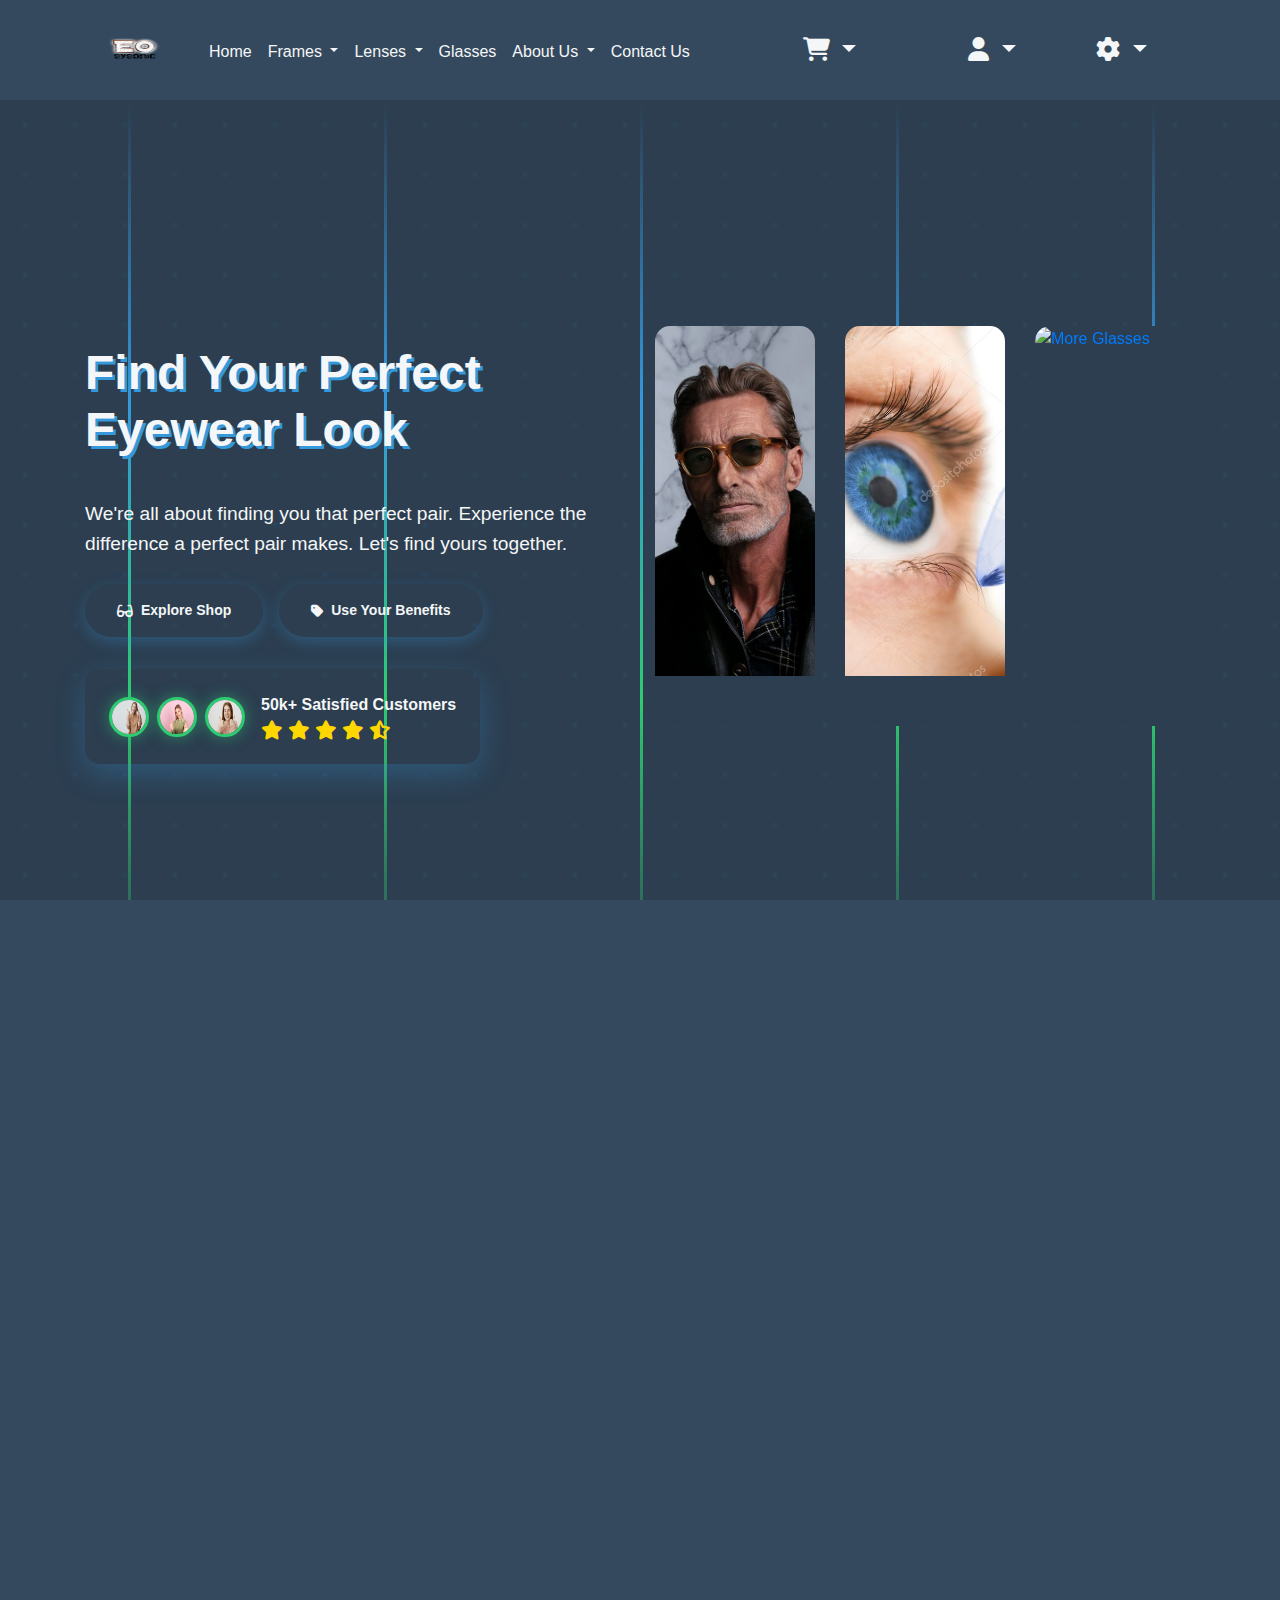
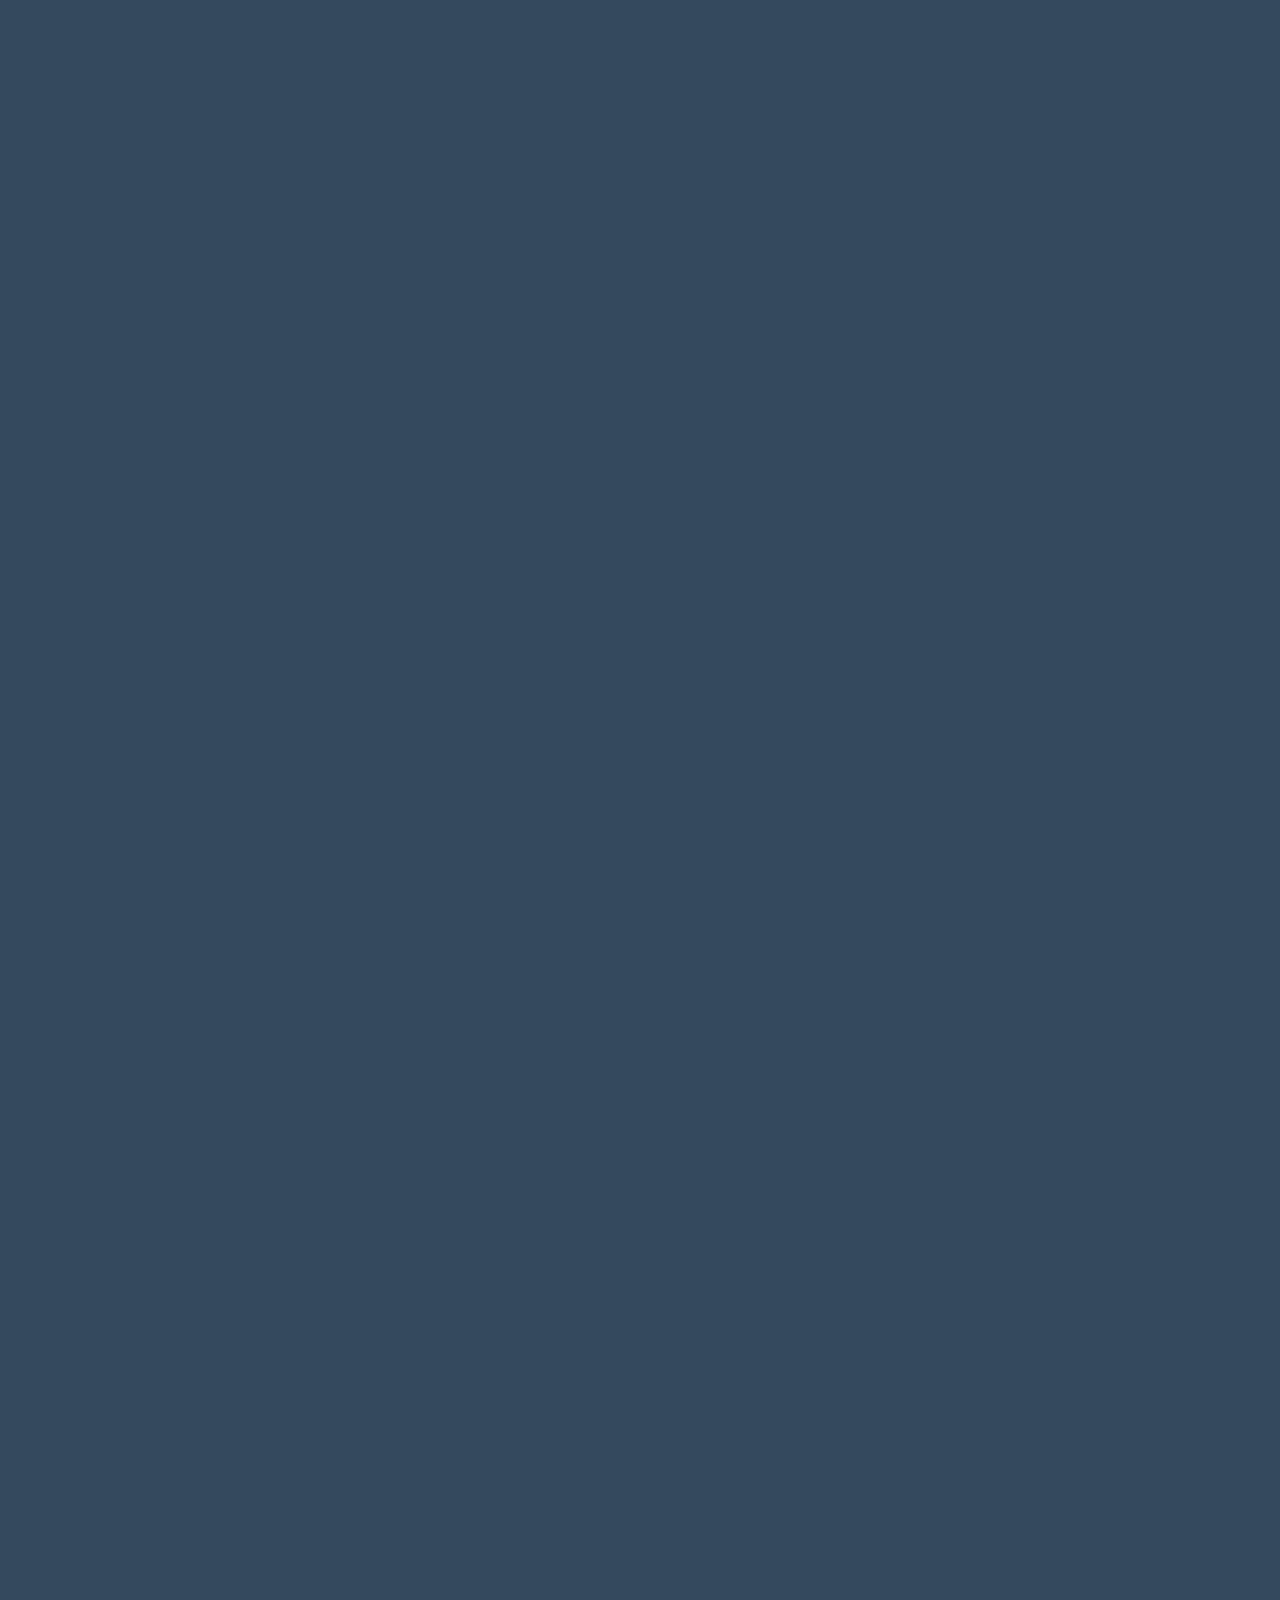
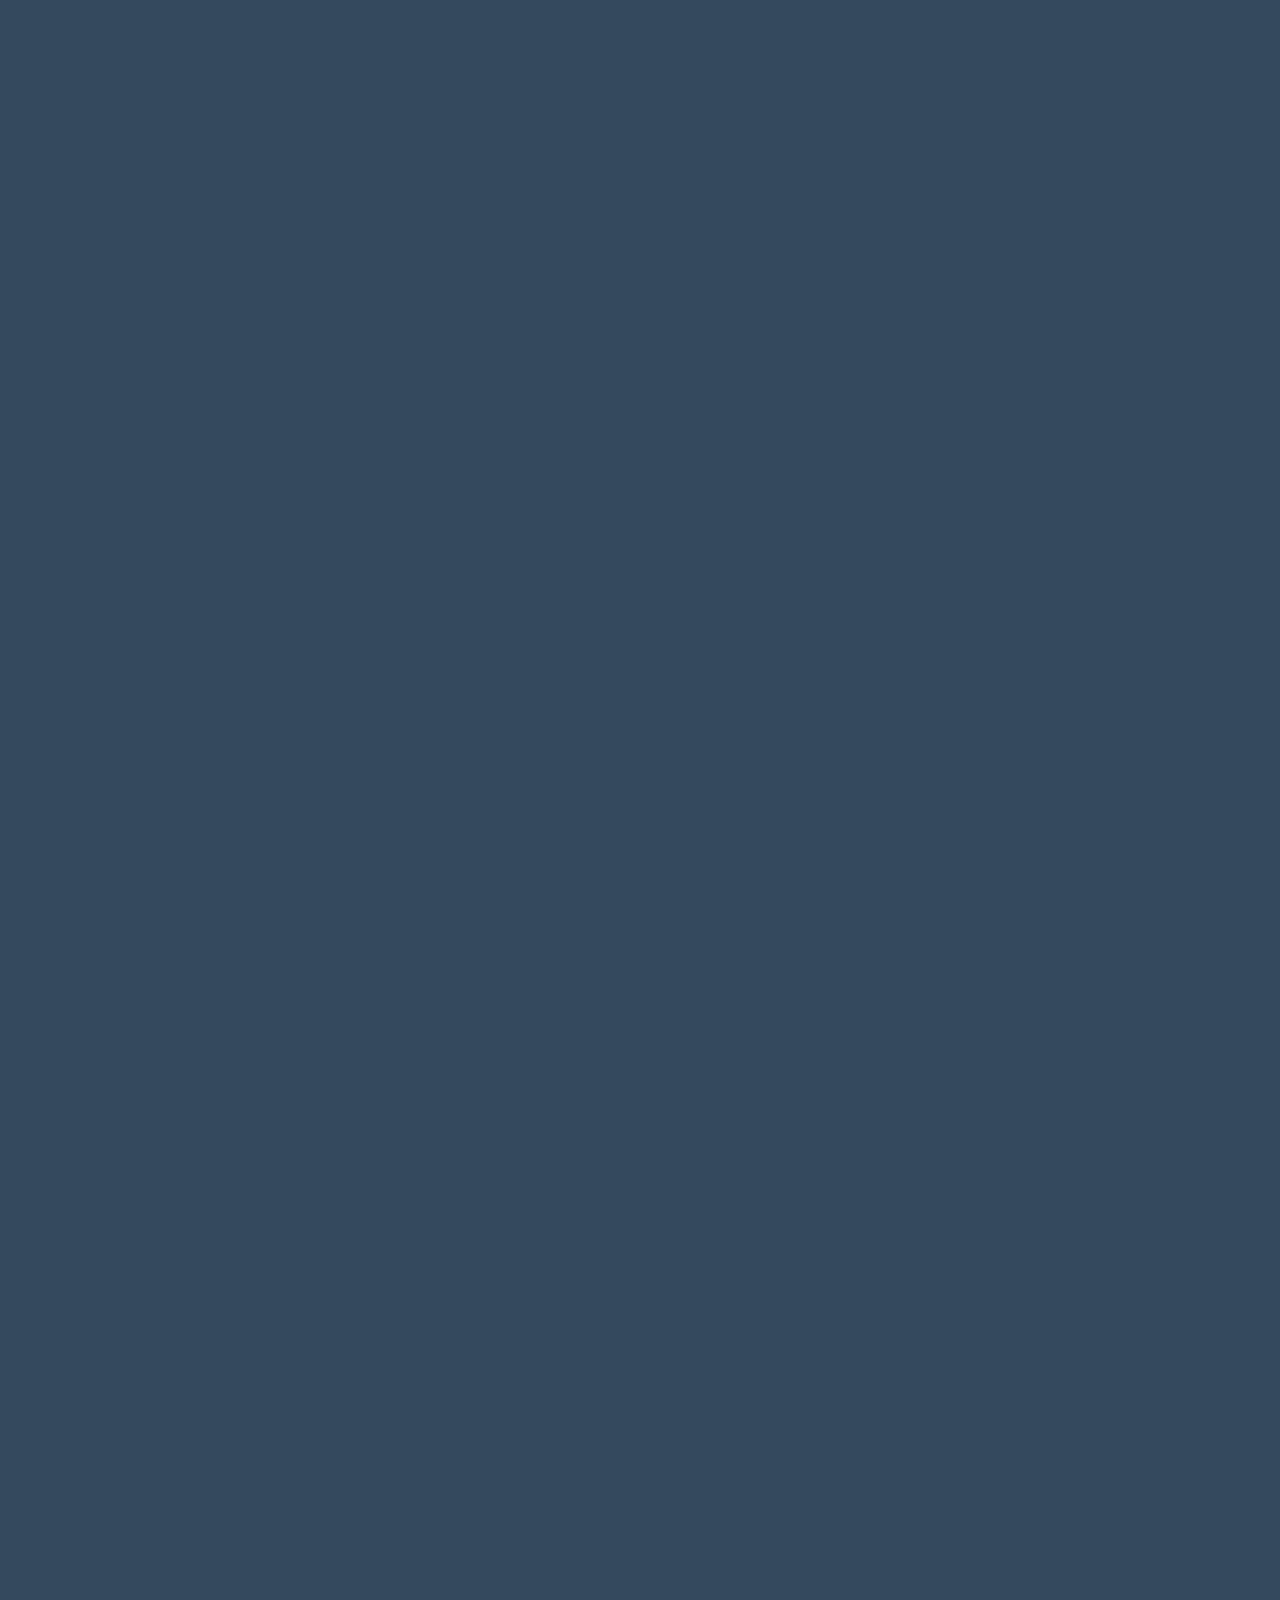
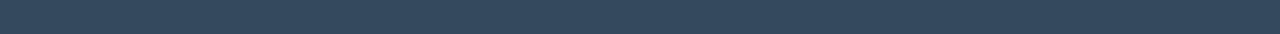
==== commit 150a2b84: "Update index.html" ====
--- a/HTML/index.html
+++ b/HTML/index.html
@@ -19,7 +19,7 @@
                 <span class="navbar-toggler-icon"></span>
             </button>
             <div class="collapse navbar-collapse" id="navbarSupportedContent">
-                <a class="navbar-brand" href="#"><img src="../images/Brand-Logos/logo2.png" width="100px" height="60px" alt="Logo"></a>
+                <a class="navbar-brand" href="#"><img src="../Images/Brand-Logos/logo2.png" width="100px" height="60px" alt="Logo"></a>
                 <ul class="navbar-nav me-auto mb-2 mb-lg-0">
                     <li class="nav-item">
                         <a class="nav-link" href="#hero">Home</a>
@@ -3139,4 +3139,4 @@
     <script src="https://cdn.jsdelivr.net/npm/bootstrap@4.6.2/dist/js/bootstrap.min.js"></script>
     <script src="../JavaScript/script.js"></script>
 </body>
-</html>+</html>
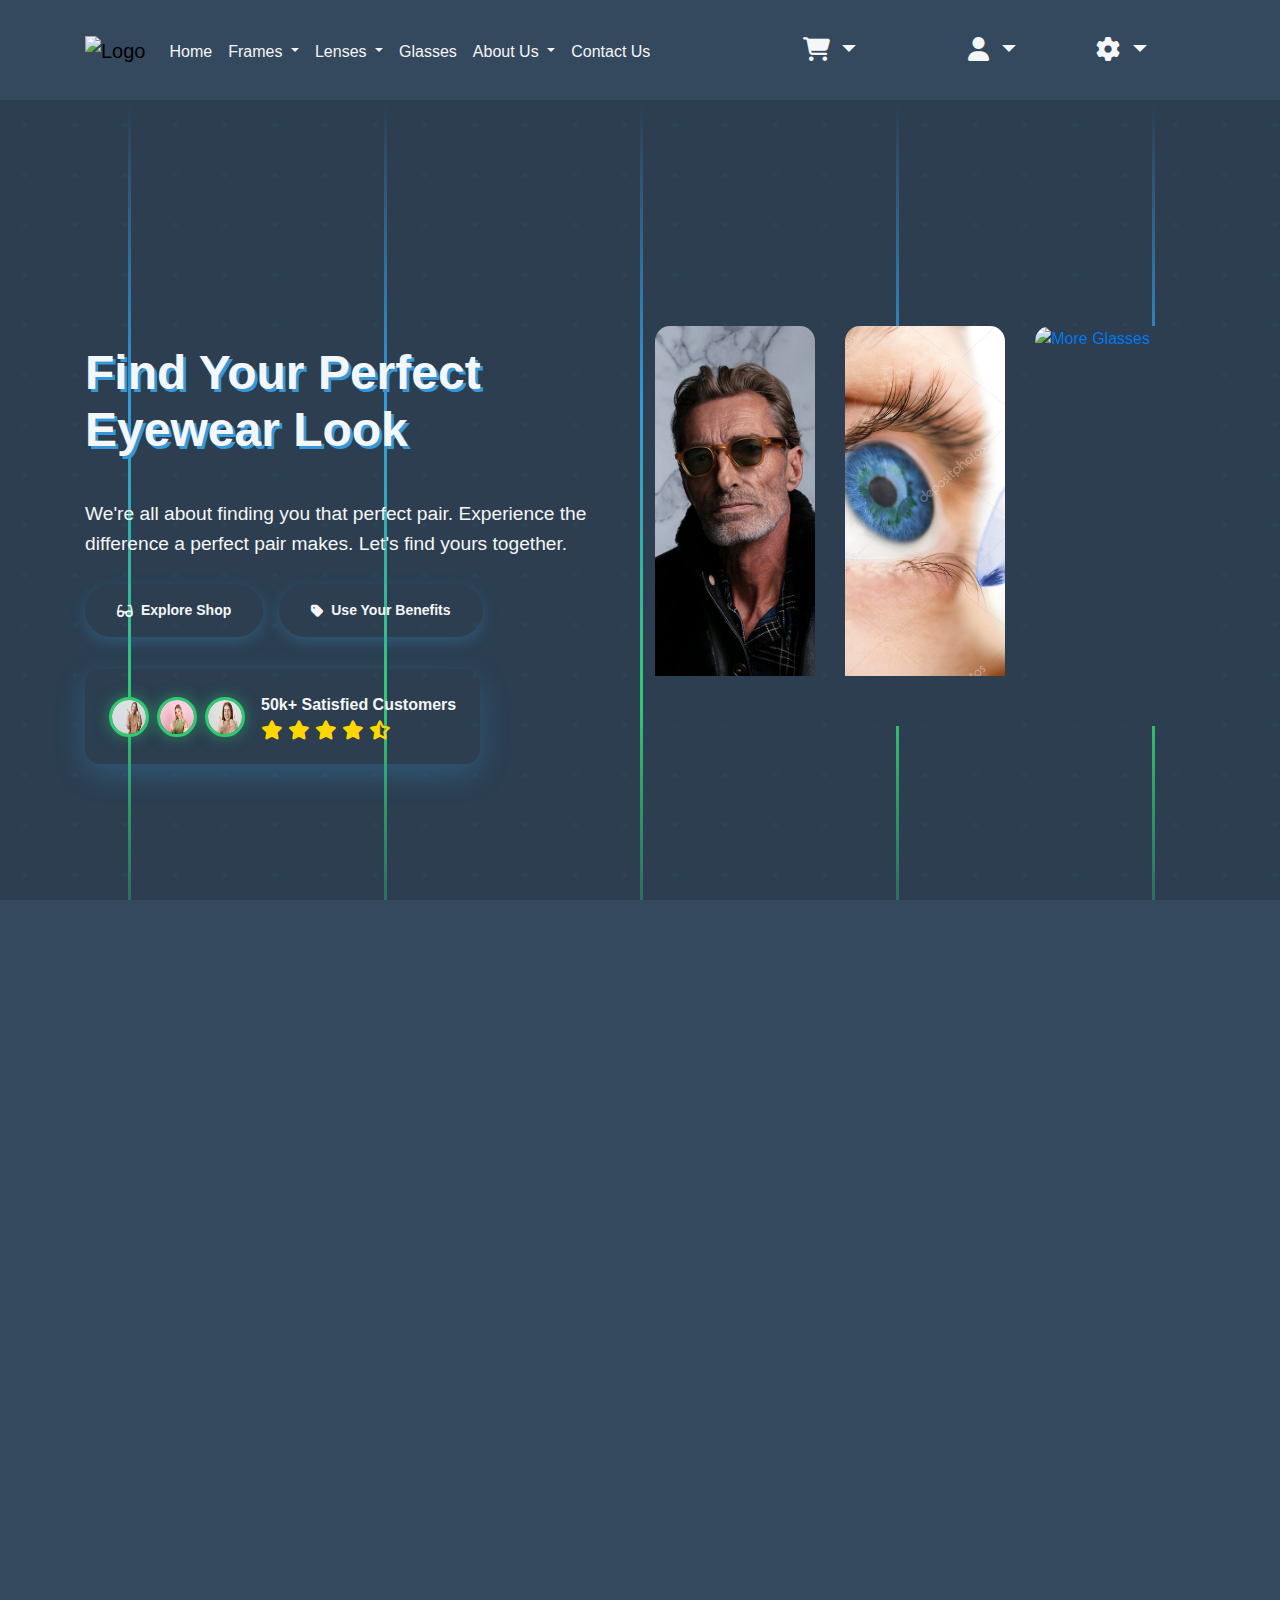
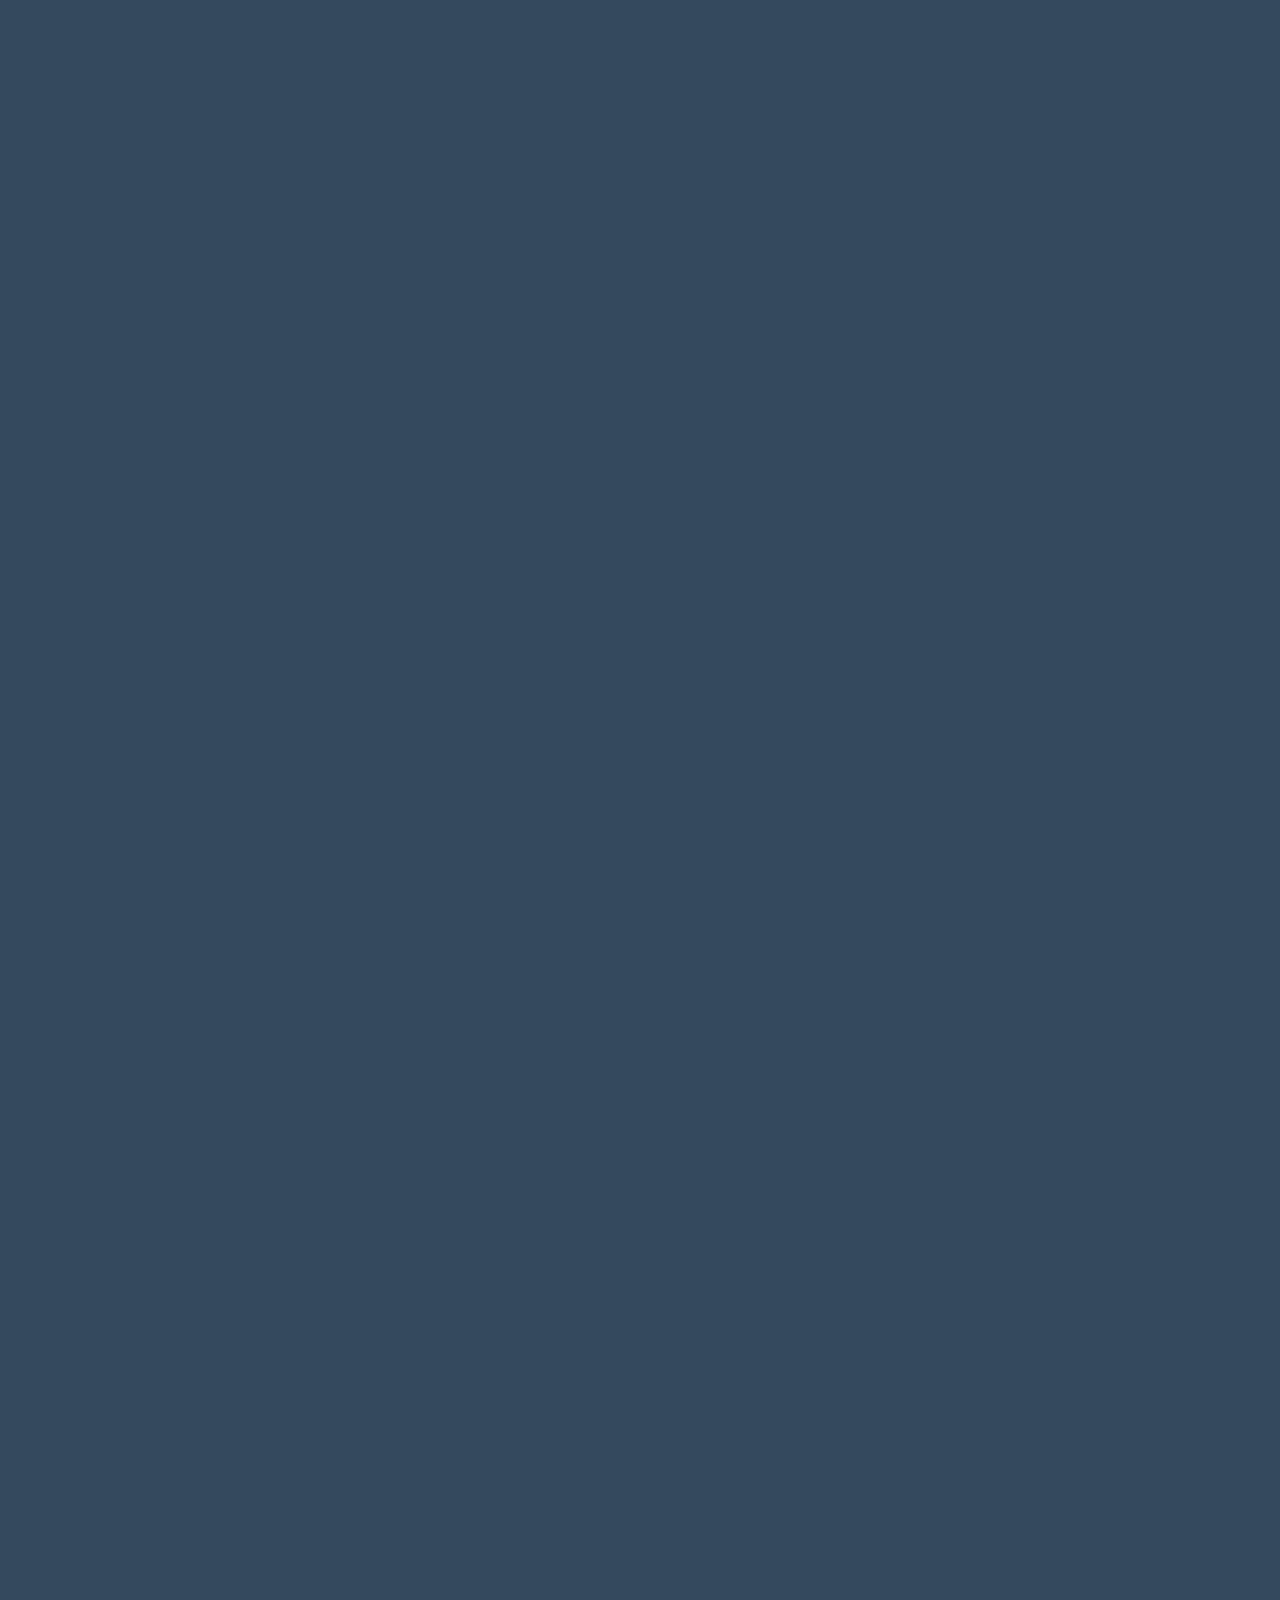
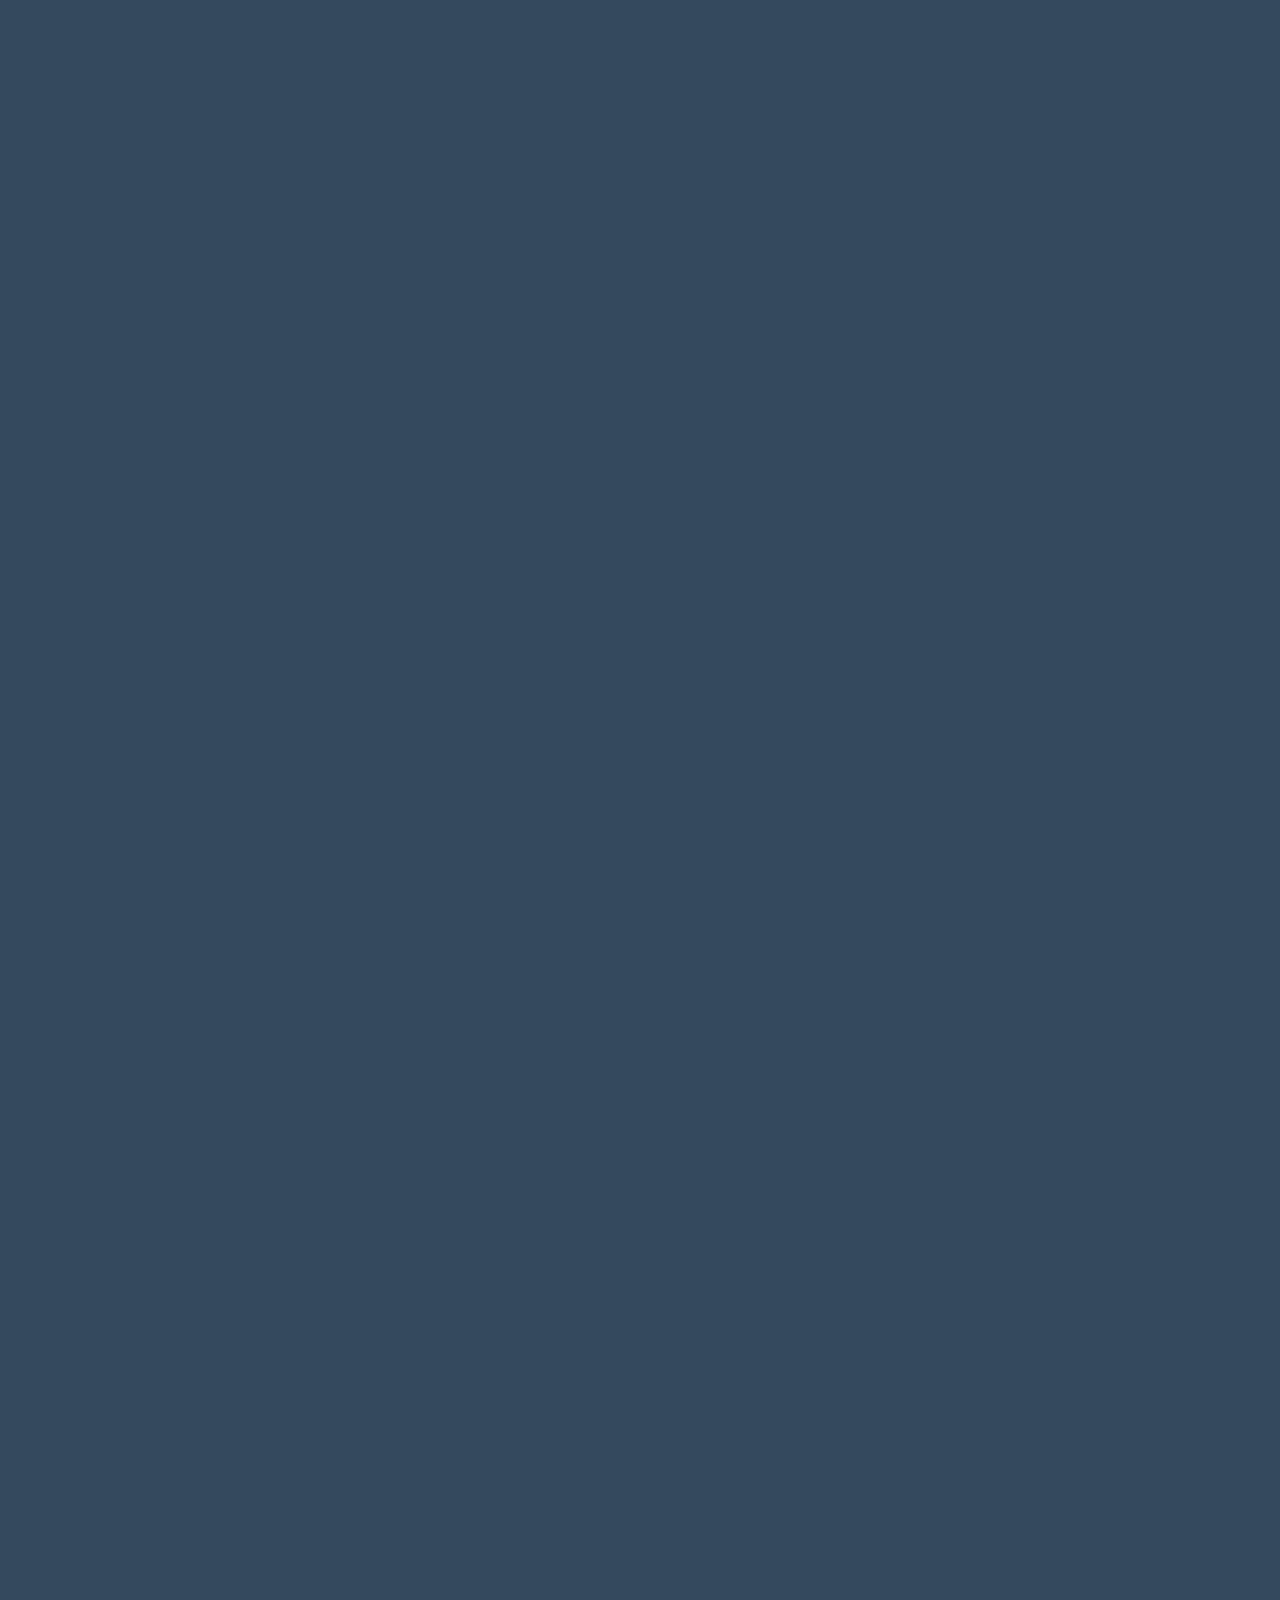
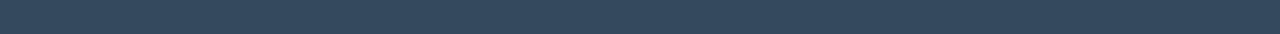
==== commit e25b867e: "Update index.html" ====
--- a/HTML/index.html
+++ b/HTML/index.html
@@ -19,7 +19,7 @@
                 <span class="navbar-toggler-icon"></span>
             </button>
             <div class="collapse navbar-collapse" id="navbarSupportedContent">
-                <a class="navbar-brand" href="#"><img src="../Images/Brand-Logos/logo2.png" width="100px" height="60px" alt="Logo"></a>
+                <a class="navbar-brand" href="#"><img src="/Eyeonic/images/Brand-Logos/logo2.png" width="100px" height="60px" alt="Logo"></a>
                 <ul class="navbar-nav me-auto mb-2 mb-lg-0">
                     <li class="nav-item">
                         <a class="nav-link" href="#hero">Home</a>
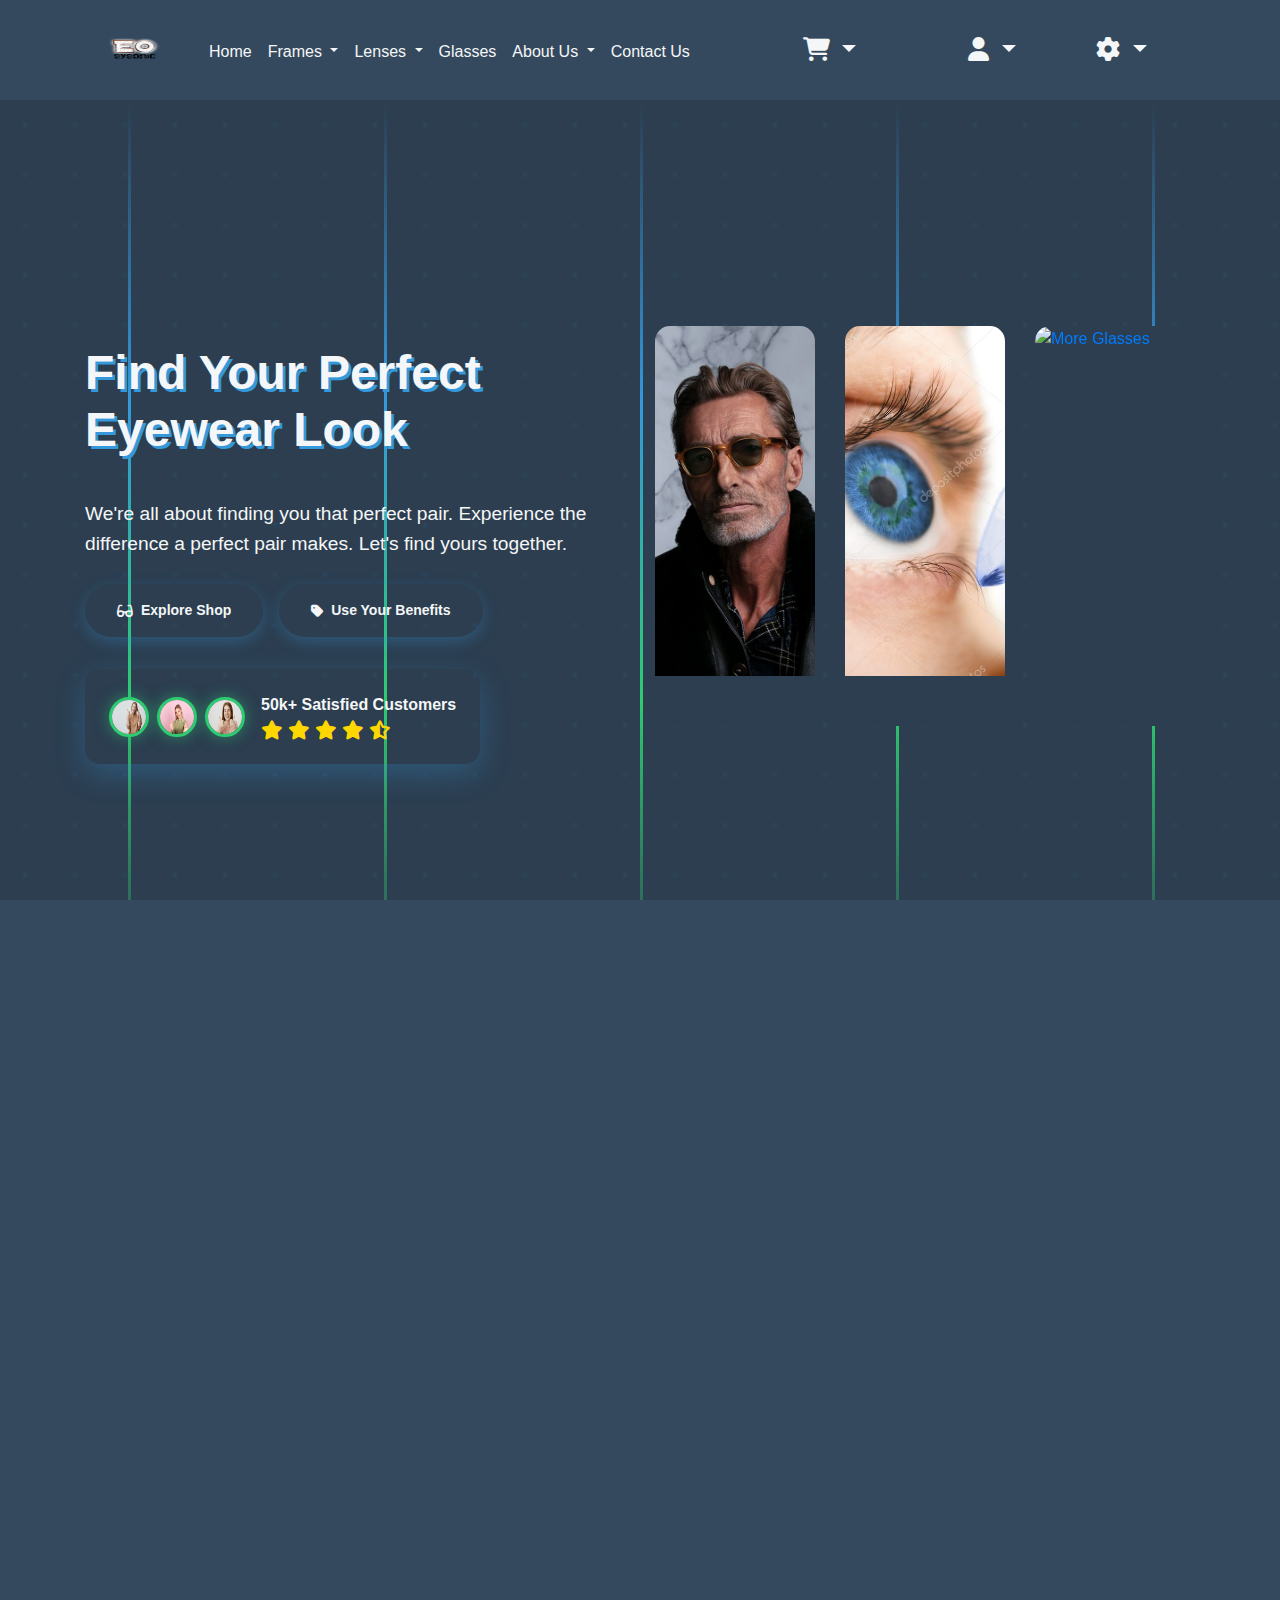
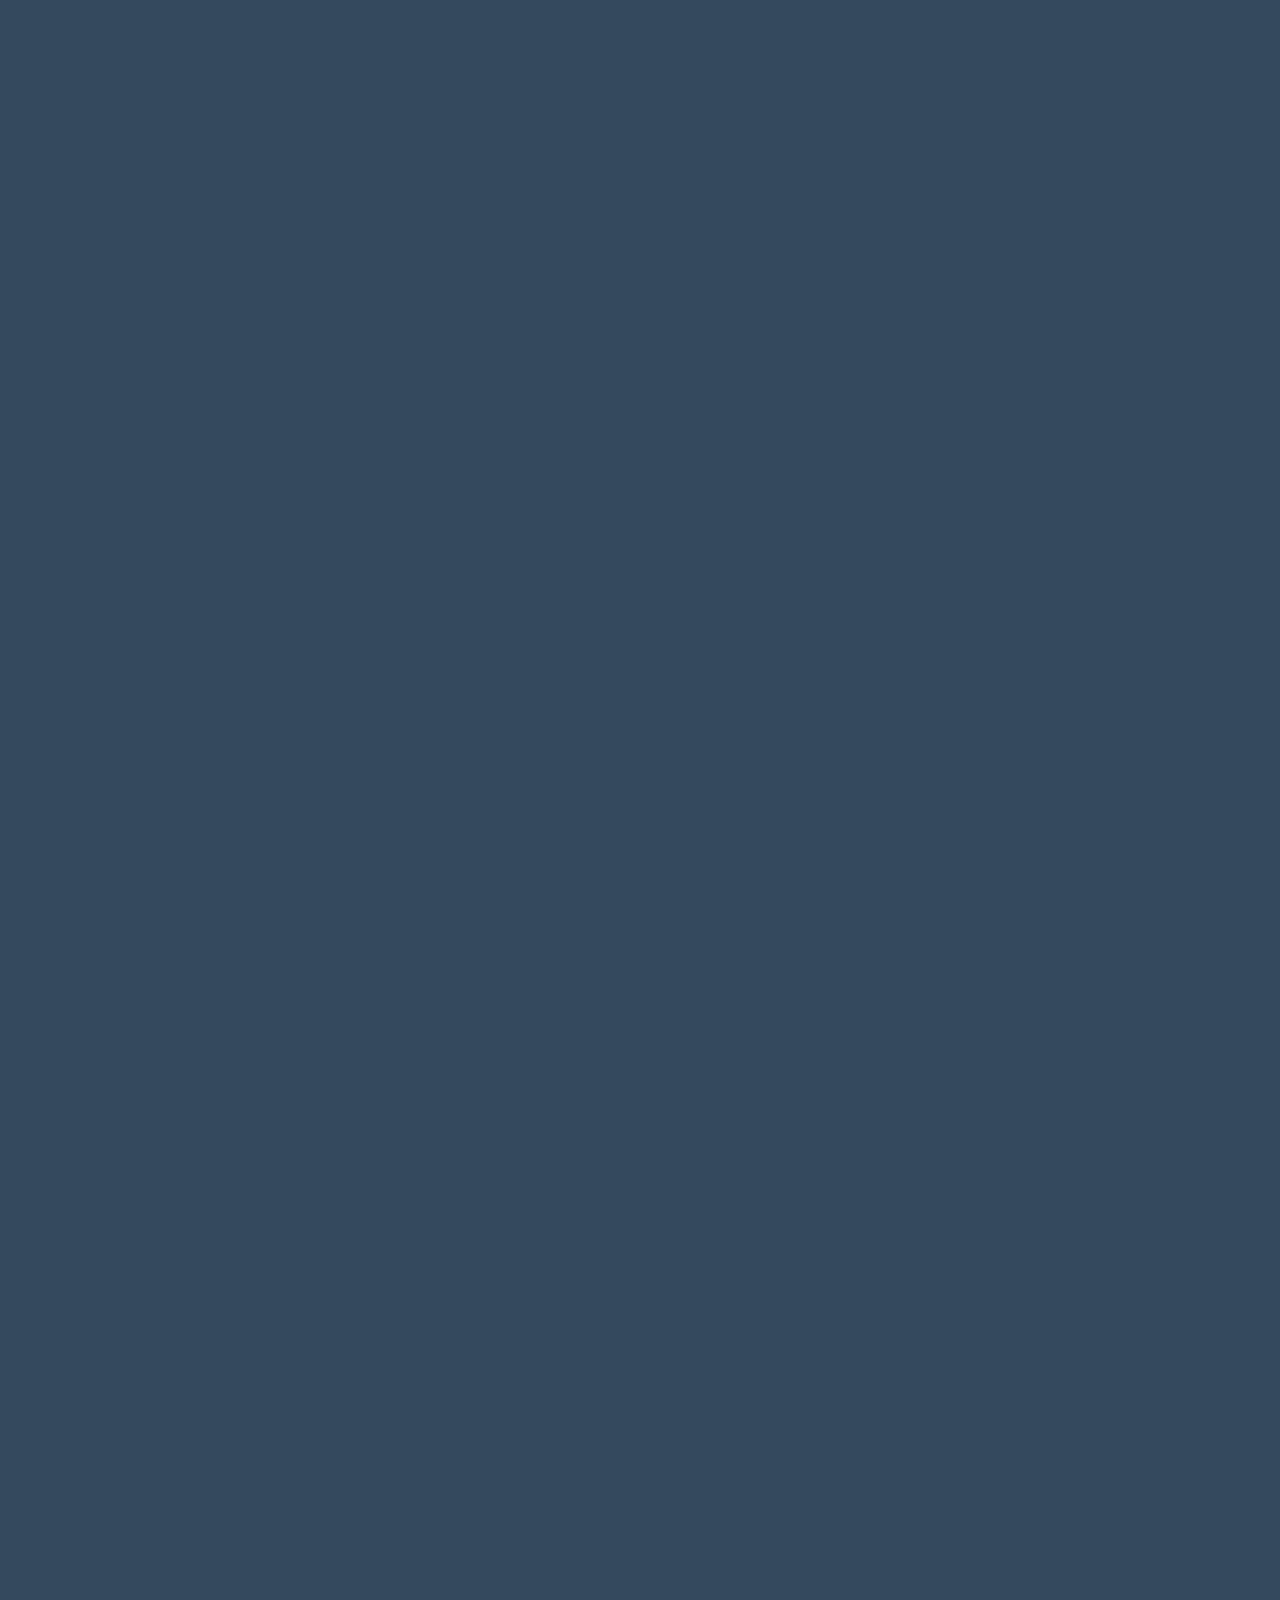
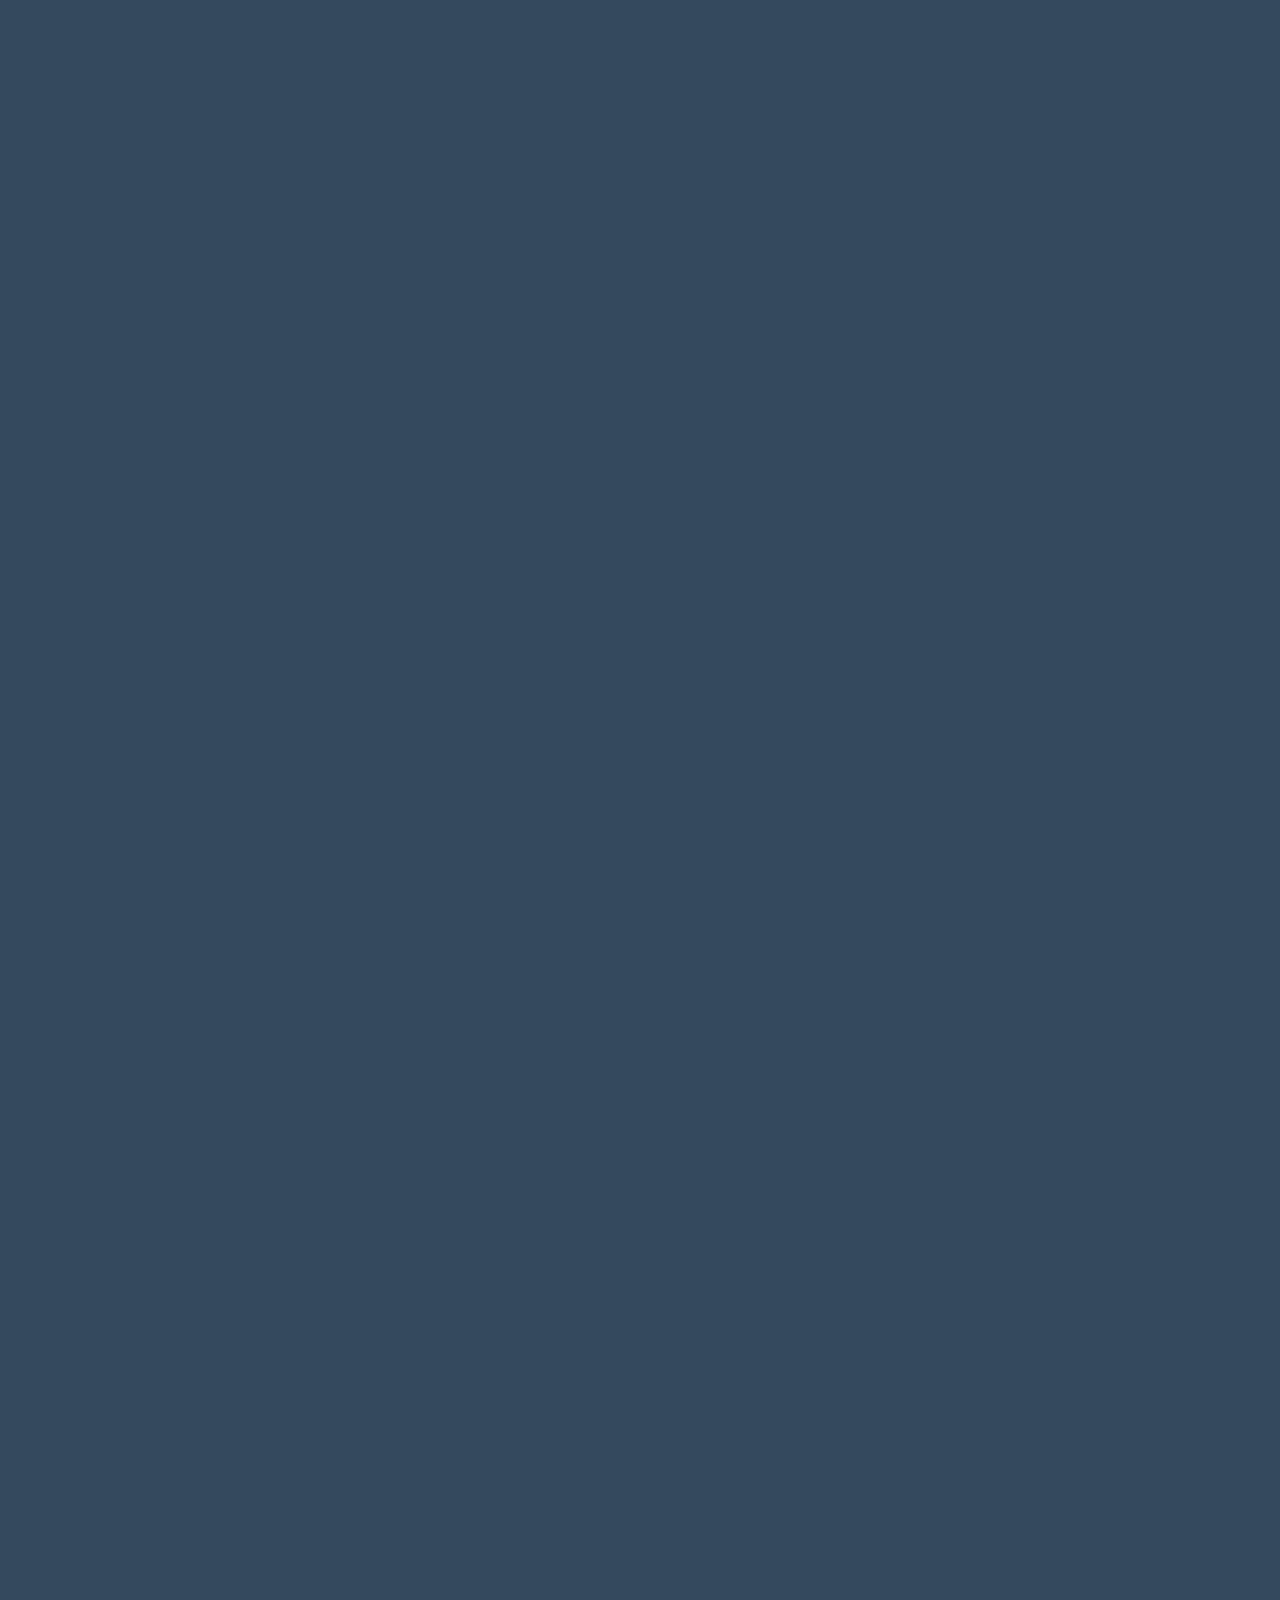
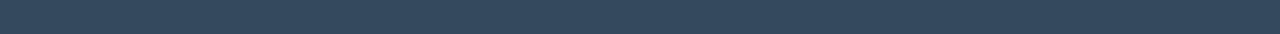
==== commit fd678327: "Update index.html" ====
--- a/HTML/index.html
+++ b/HTML/index.html
@@ -19,7 +19,7 @@
                 <span class="navbar-toggler-icon"></span>
             </button>
             <div class="collapse navbar-collapse" id="navbarSupportedContent">
-                <a class="navbar-brand" href="#"><img src="/Eyeonic/images/Brand-Logos/logo2.png" width="100px" height="60px" alt="Logo"></a>
+                <a class="navbar-brand" href="#"><img src="../Images/Brand-Logos/logo2.png" width="100px" height="60px" alt="Logo"></a>
                 <ul class="navbar-nav me-auto mb-2 mb-lg-0">
                     <li class="nav-item">
                         <a class="nav-link" href="#hero">Home</a>
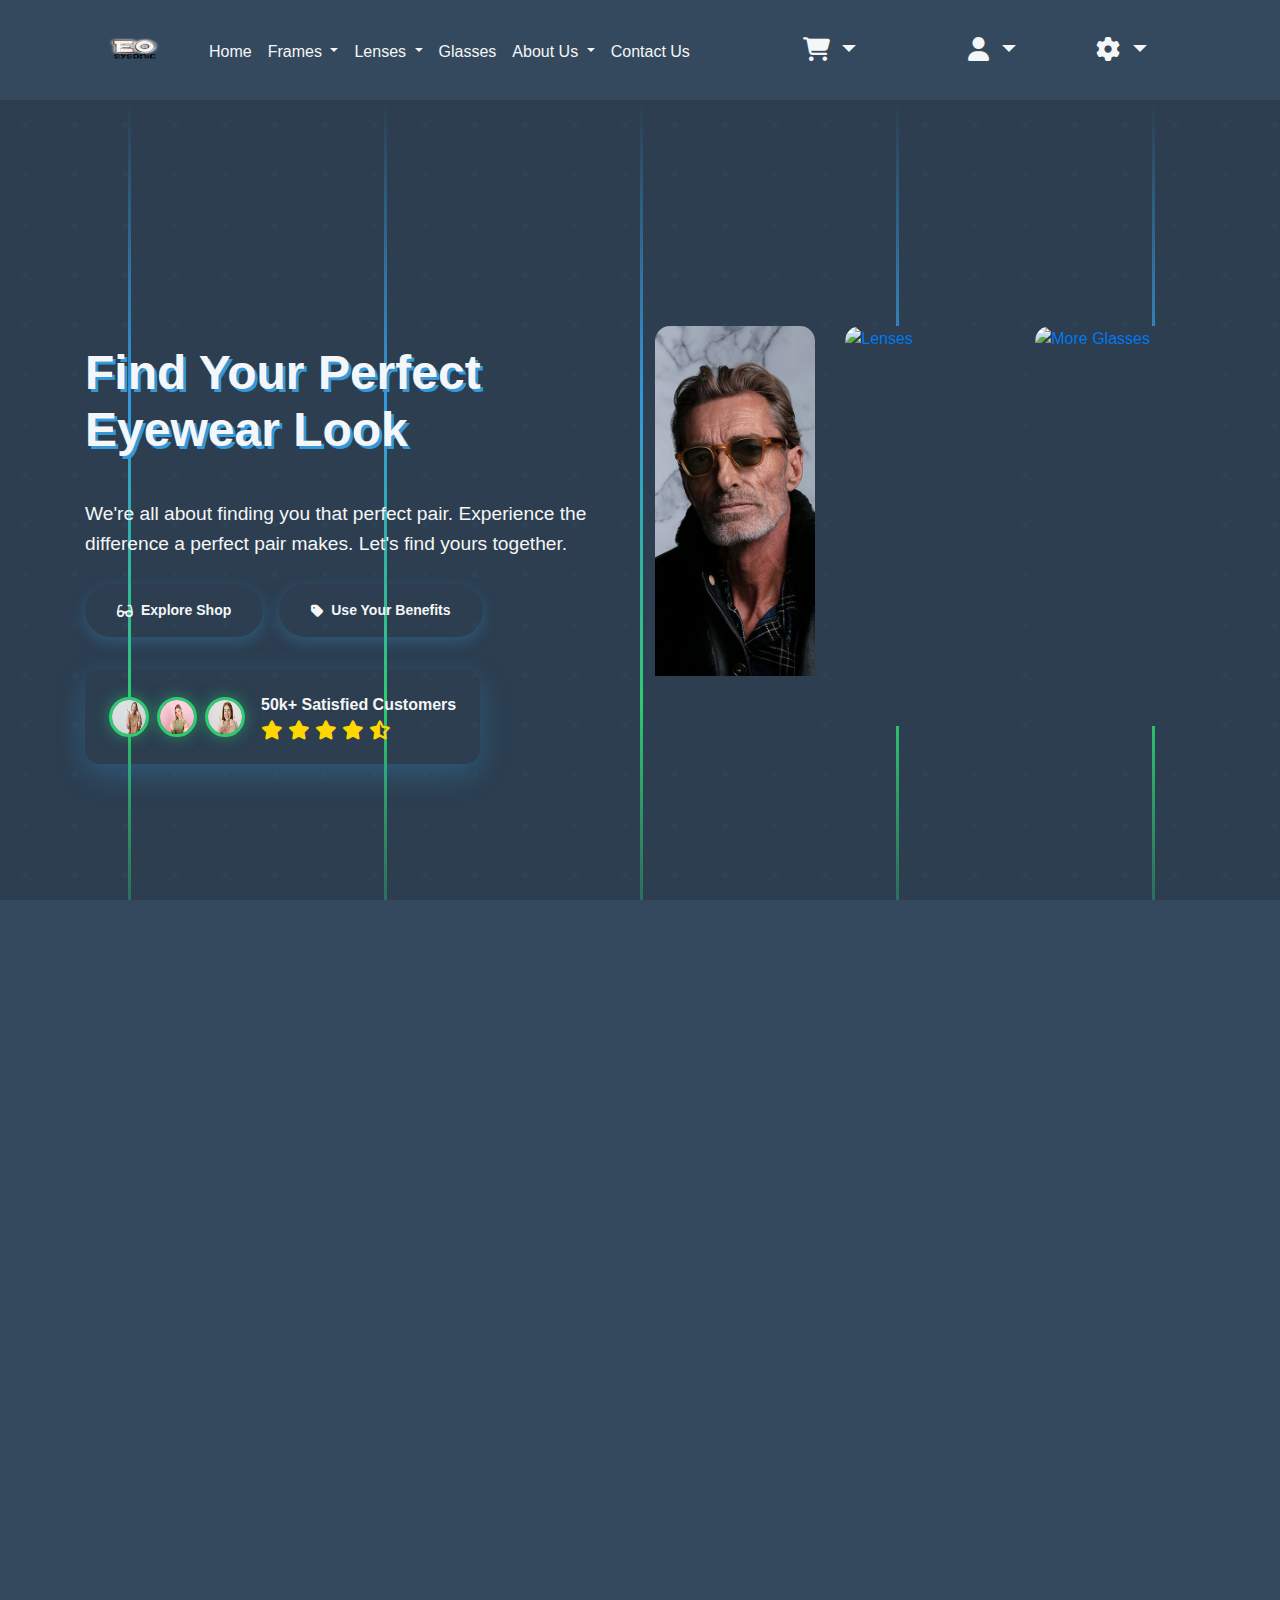
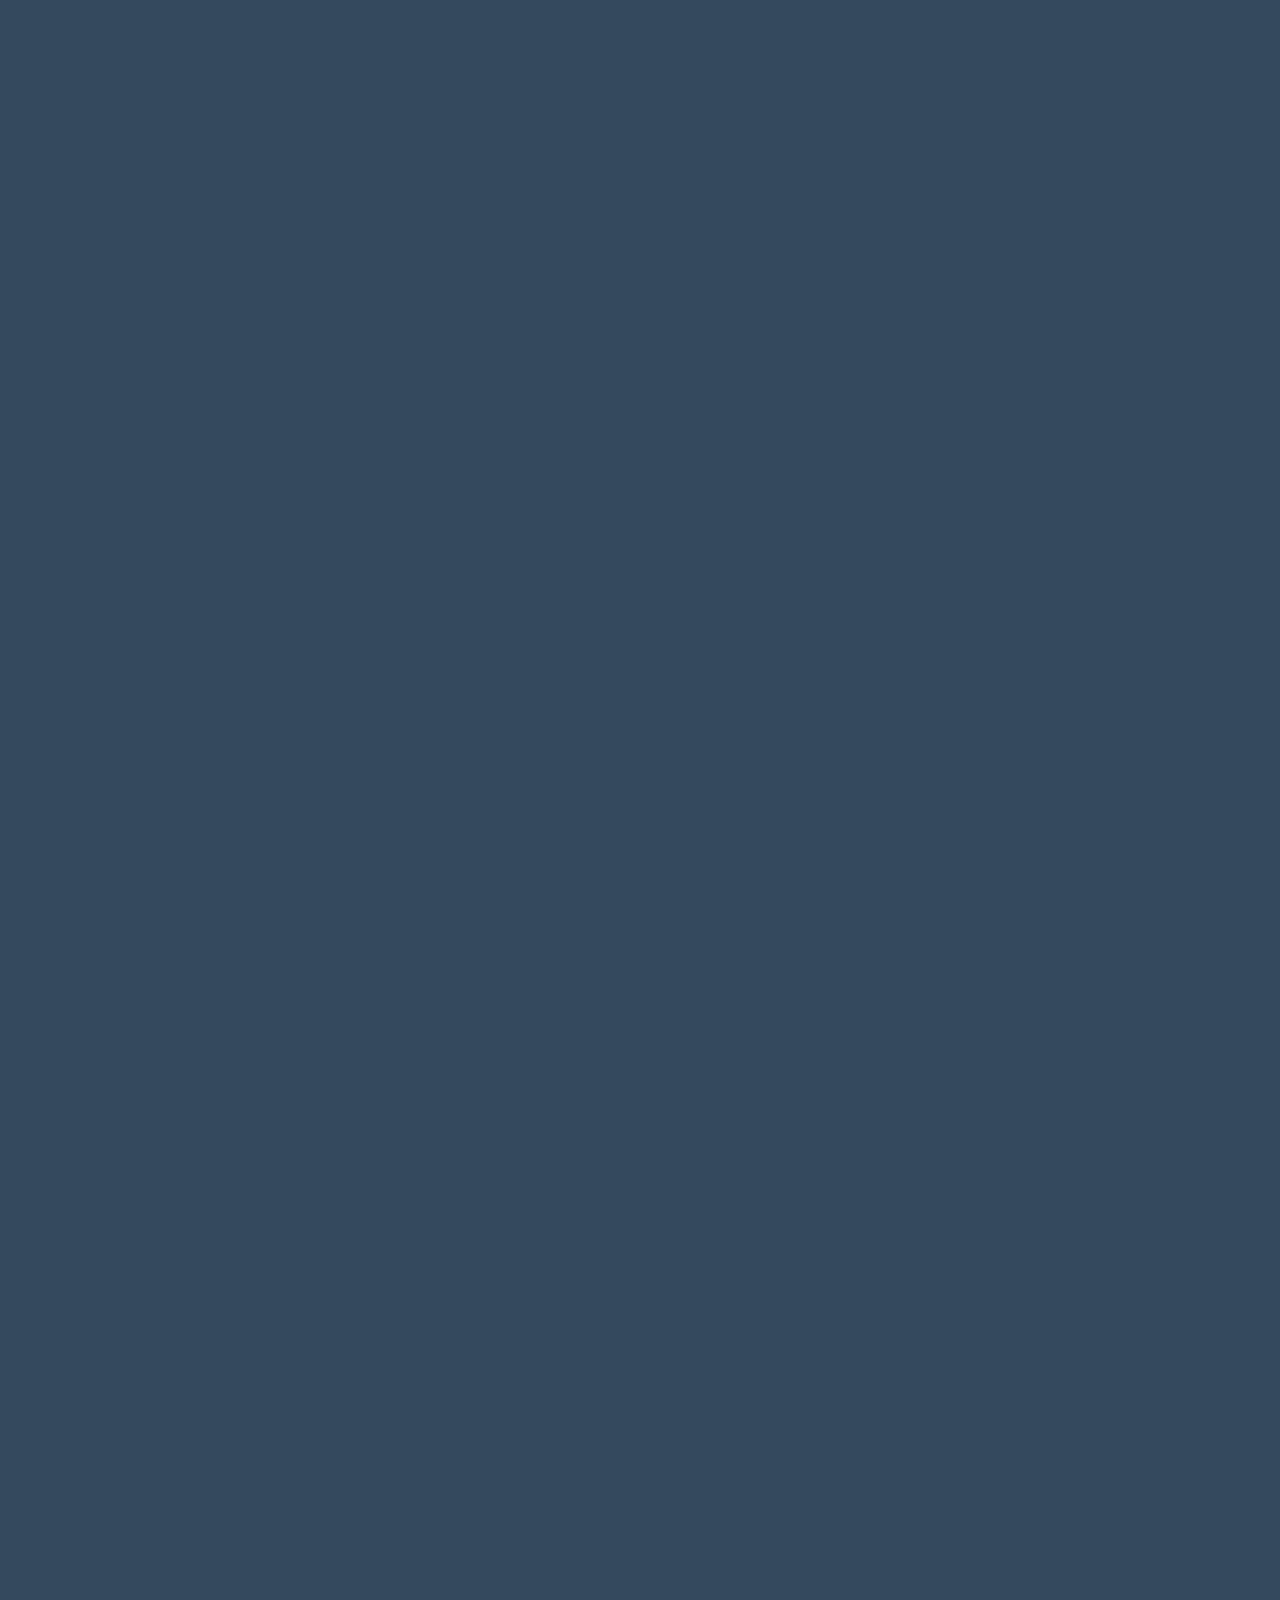
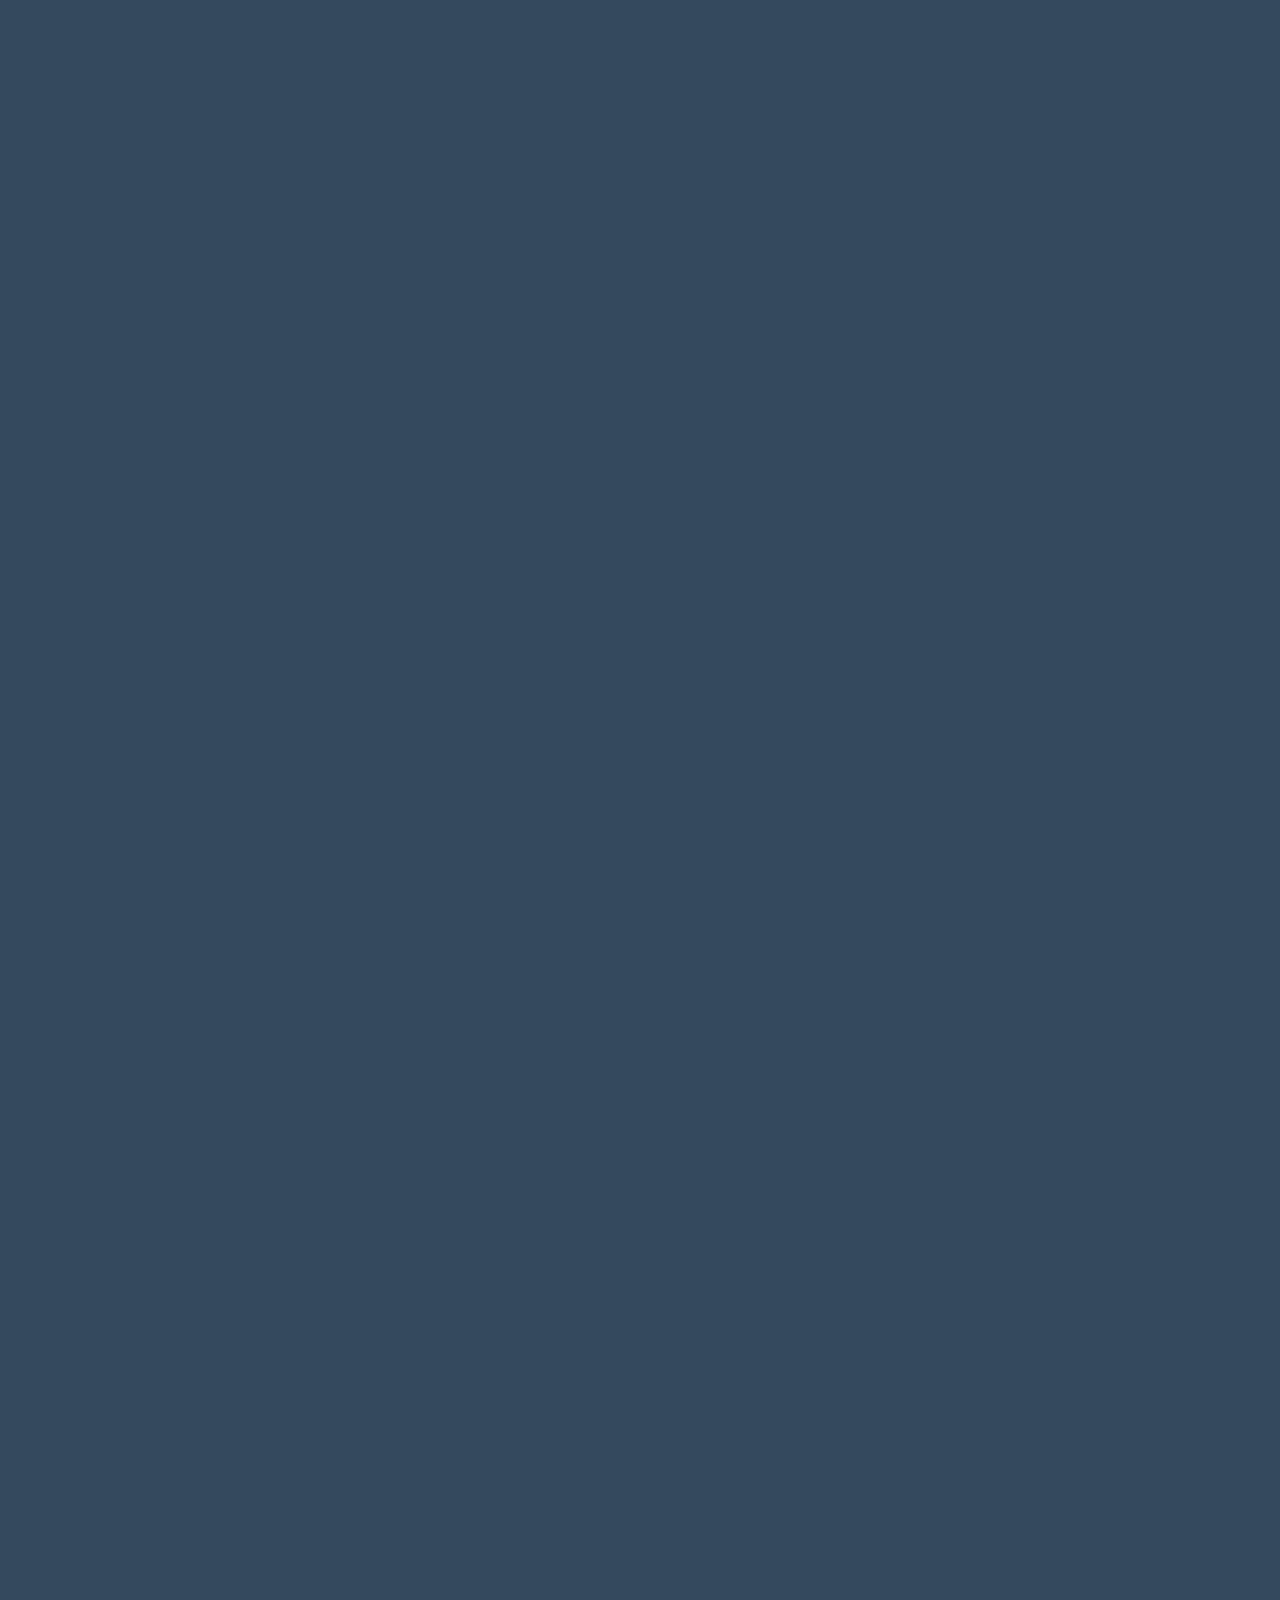
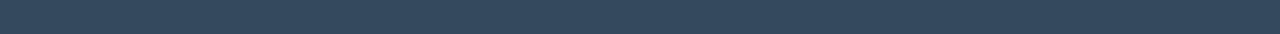
==== commit 65adc937: "Update index.html" ====
--- a/HTML/index.html
+++ b/HTML/index.html
@@ -615,7 +615,7 @@
                             <div class="col-md-4">
                                 <div class="product-card1">
                                     <div class="product-img-wrapper1">
-                                        <a href="#dash"><img src="../Images/LANDING PAGE IMAGES/Image2.jpg"
+                                        <a href="#dash"><img ../Images/413db2ee459293593f2247e569d45ab4.jpg
                                                 alt="Lenses"></a>
                                     </div>
                                     <h5 class="text-center py-3 mb-0">CONTACT LENSES</h5>
